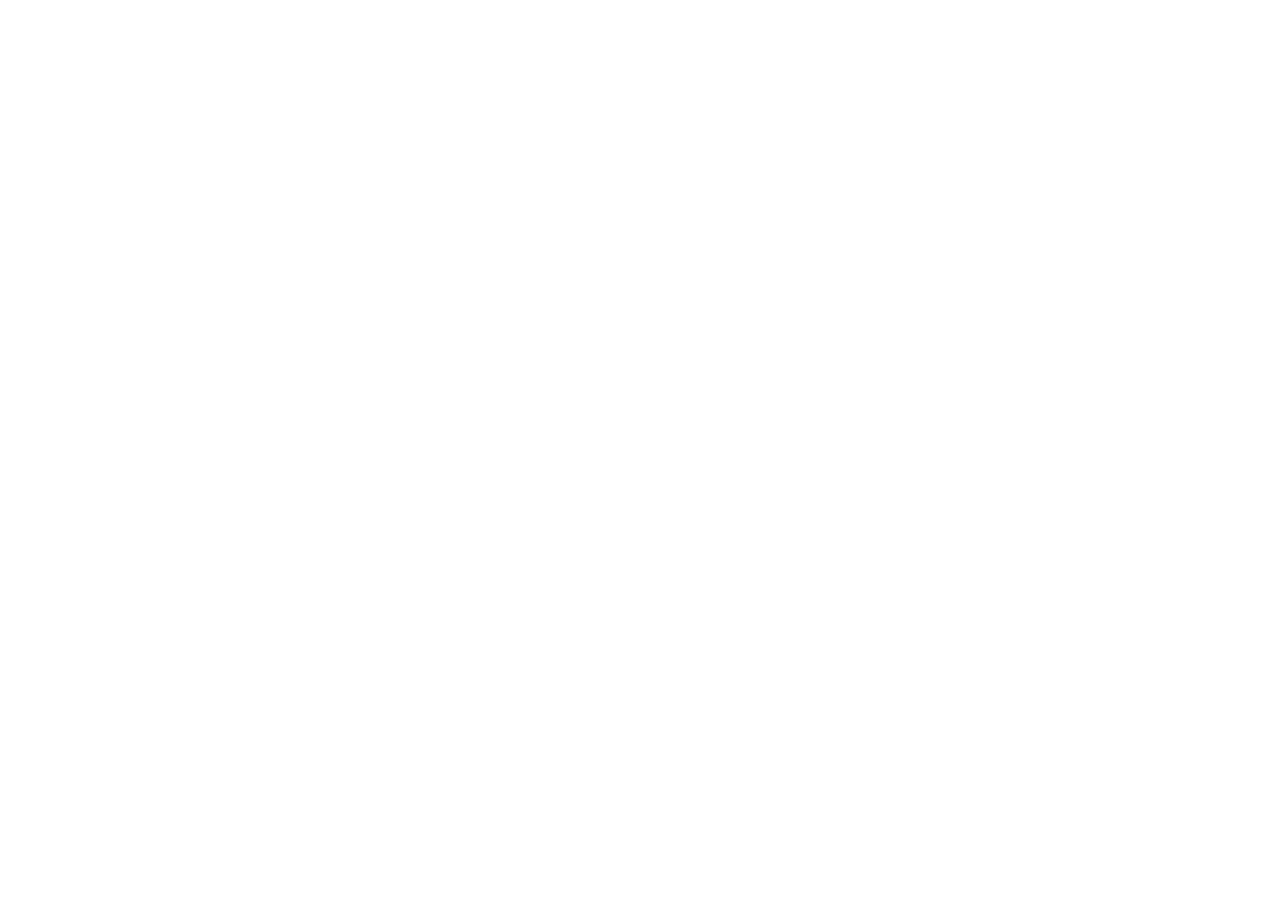
==== index.html @ 2550deae "commit" ====
<!DOCTYPE html>
<html lang="en">
<head>
    <meta charset="UTF-8">
    <meta http-equiv="X-UA-Compatible" content="IE=edge">
    <meta name="viewport" content="width=device-width, initial-scale=1.0">
    <title>Document</title>
</head>
<body>
    
</body>
</html>
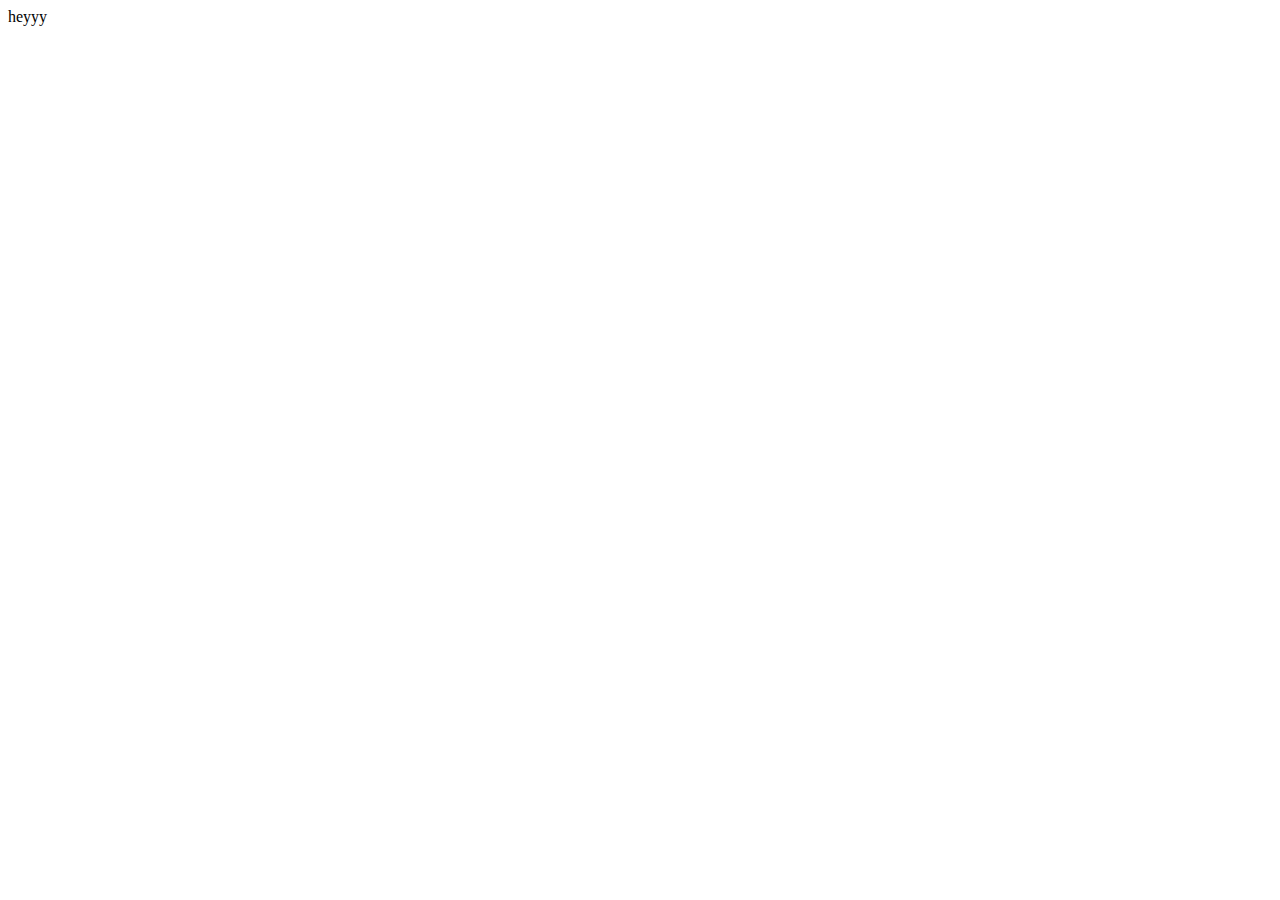
==== commit e4d8ca3b: "commit" ====
--- a/index.html
+++ b/index.html
@@ -7,6 +7,6 @@
     <title>Document</title>
 </head>
 <body>
-    
+   heyyy 
 </body>
 </html>
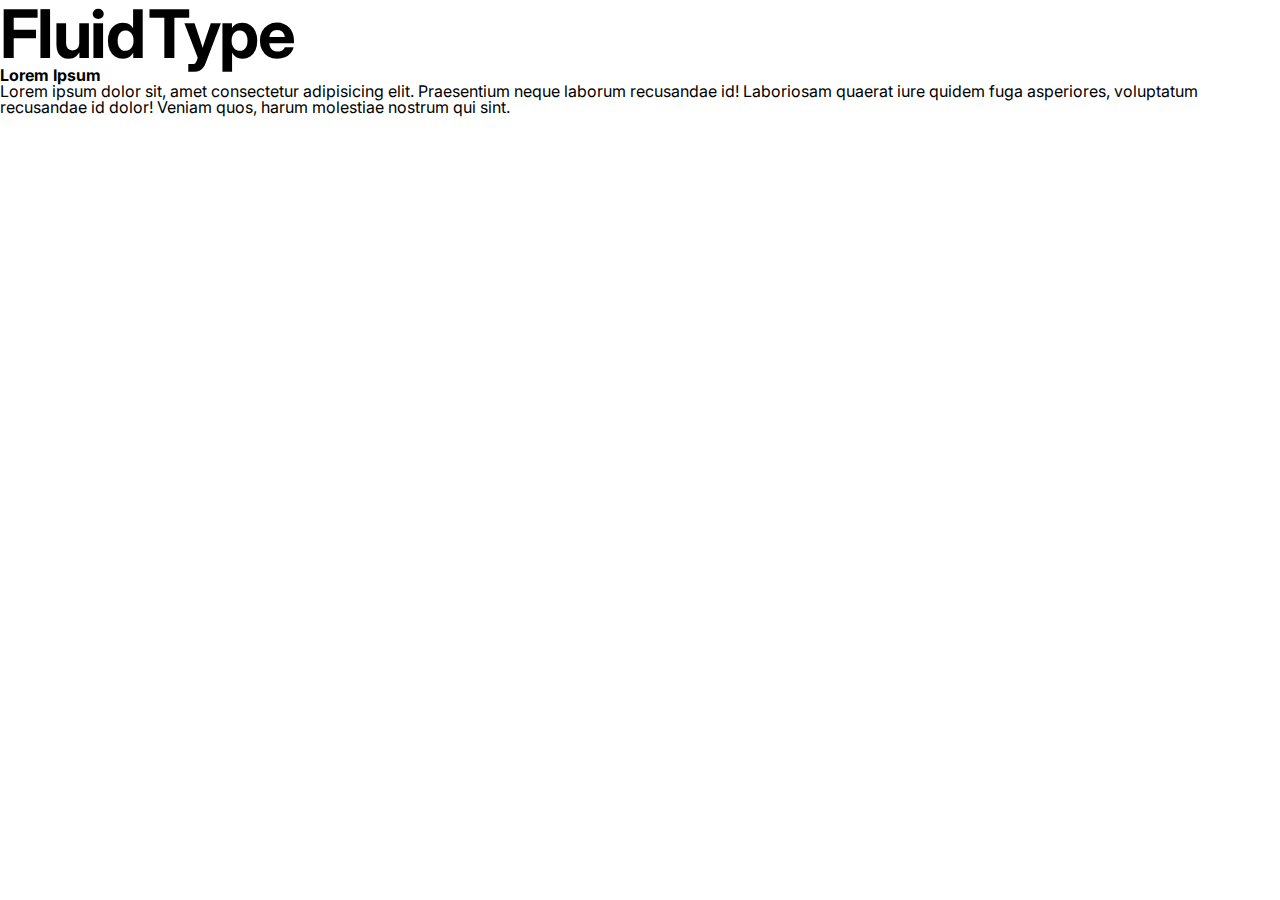
==== commit 42d25070: "commit" ====
--- a/index.html
+++ b/index.html
@@ -4,9 +4,17 @@
     <meta charset="UTF-8">
     <meta http-equiv="X-UA-Compatible" content="IE=edge">
     <meta name="viewport" content="width=device-width, initial-scale=1.0">
-    <title>Document</title>
+    <title>Fluid Type</title>
+    <link rel="stylesheet" href="style.css">
 </head>
 <body>
-   heyyy 
+    <h1> Fluid Type </h1>
+
+<h2> Lorem Ipsum </h2>
+
+   <p> Lorem ipsum dolor sit, amet consectetur adipisicing elit. Praesentium neque laborum recusandae id! 
+    Laboriosam quaerat iure quidem fuga asperiores, voluptatum recusandae id dolor! Veniam quos, 
+    harum molestiae nostrum qui sint.
+</p> 
 </body>
 </html>
--- a/style.css
+++ b/style.css
@@ -0,0 +1,37 @@
+
+@import url('https://fonts.googleapis.com/css2?family=Inter:wght@400;500;600&display=swap');
+
+/*
+*  html5resetcss
+*/
+
+html,body,div,span,object,iframe,h1,h2,h3,h4,h5,h6,p,blockquote,pre,abbr,address,cite,code,del,dfn,em,img,ins,kbd,q,samp,small,strong,sub,sup,var,b,i,dl,dt,dd,ol,ul,li,fieldset,form,label,legend,table,caption,tbody,tfoot,thead,tr,th,td,article,aside,canvas,details,figcaption,figure,footer,header,hgroup,menu,nav,section,summary,time,mark,audio,video{margin:0;padding:0;border:0;outline:0;font-size:100%;vertical-align:baseline;background:transparent}
+body{line-height:1}
+article,aside,details,figcaption,figure,footer,header,hgroup,menu,nav,section{display:block}
+nav ul{list-style:none}
+blockquote,q{quotes:none}
+blockquote:before,blockquote:after,q:before,q:after{content:none}
+a{margin:0;padding:0;font-size:100%;vertical-align:baseline;background:transparent}
+ins{background-color:#ff9;color:#000;text-decoration:none}
+mark{background-color:#ff9;color:#000;font-style:italic;font-weight:bold}
+del{text-decoration:line-through}
+abbr[title],dfn[title]{border-bottom:1px dotted;cursor:help}
+table{border-collapse:collapse;border-spacing:0}
+hr{display:block;height:1px;border:0;border-top:1px solid #ccc;margin:1em 0;padding:0}
+input,select{vertical-align:middle}
+
+:root {
+    font-size: 16px;
+}
+
+html{
+    font-size: 1rem;
+    font-family: 'Inter', sans-serif;
+}
+
+h1{
+    font-size: 4.2rem;
+    letter-spacing: -.1rem;
+    word-spacing: -.5rem;
+    font-size: clamp (4.2rem, 3.04rem + 5.8vw, 10rem);
+}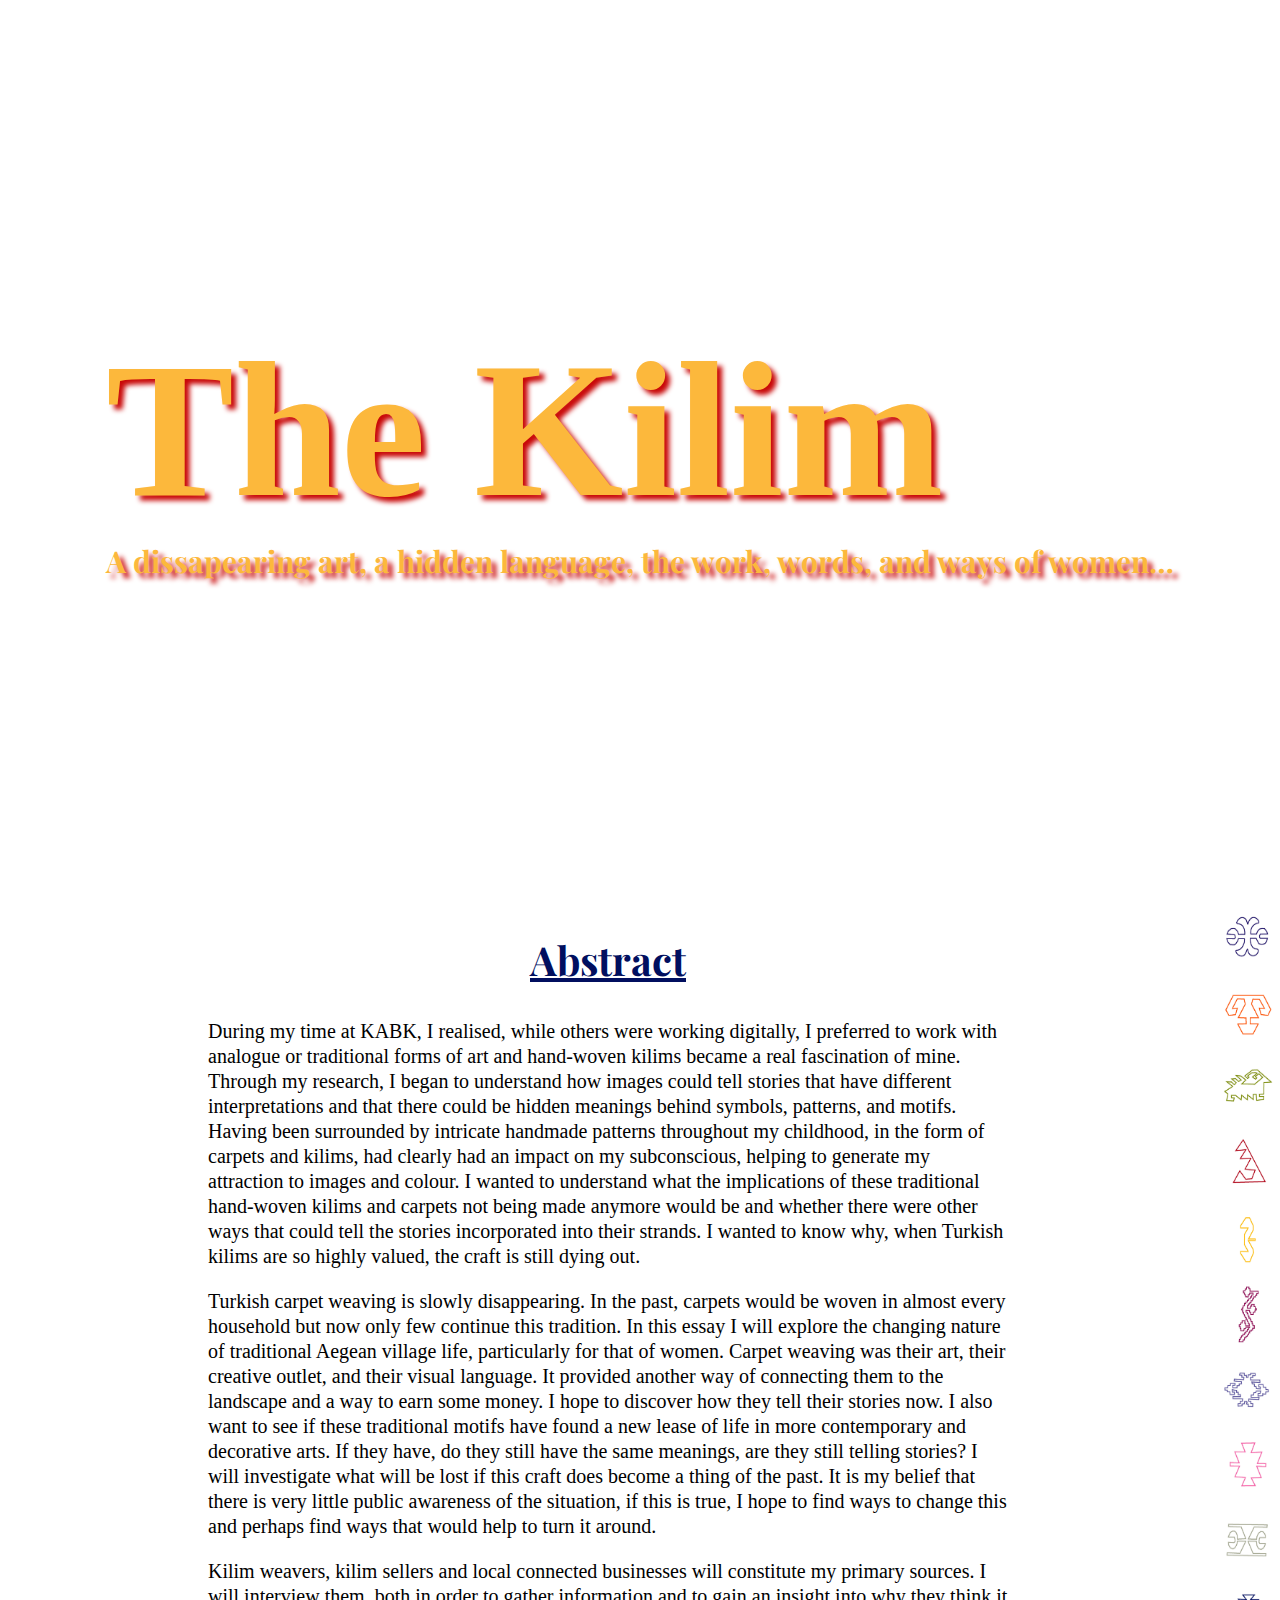
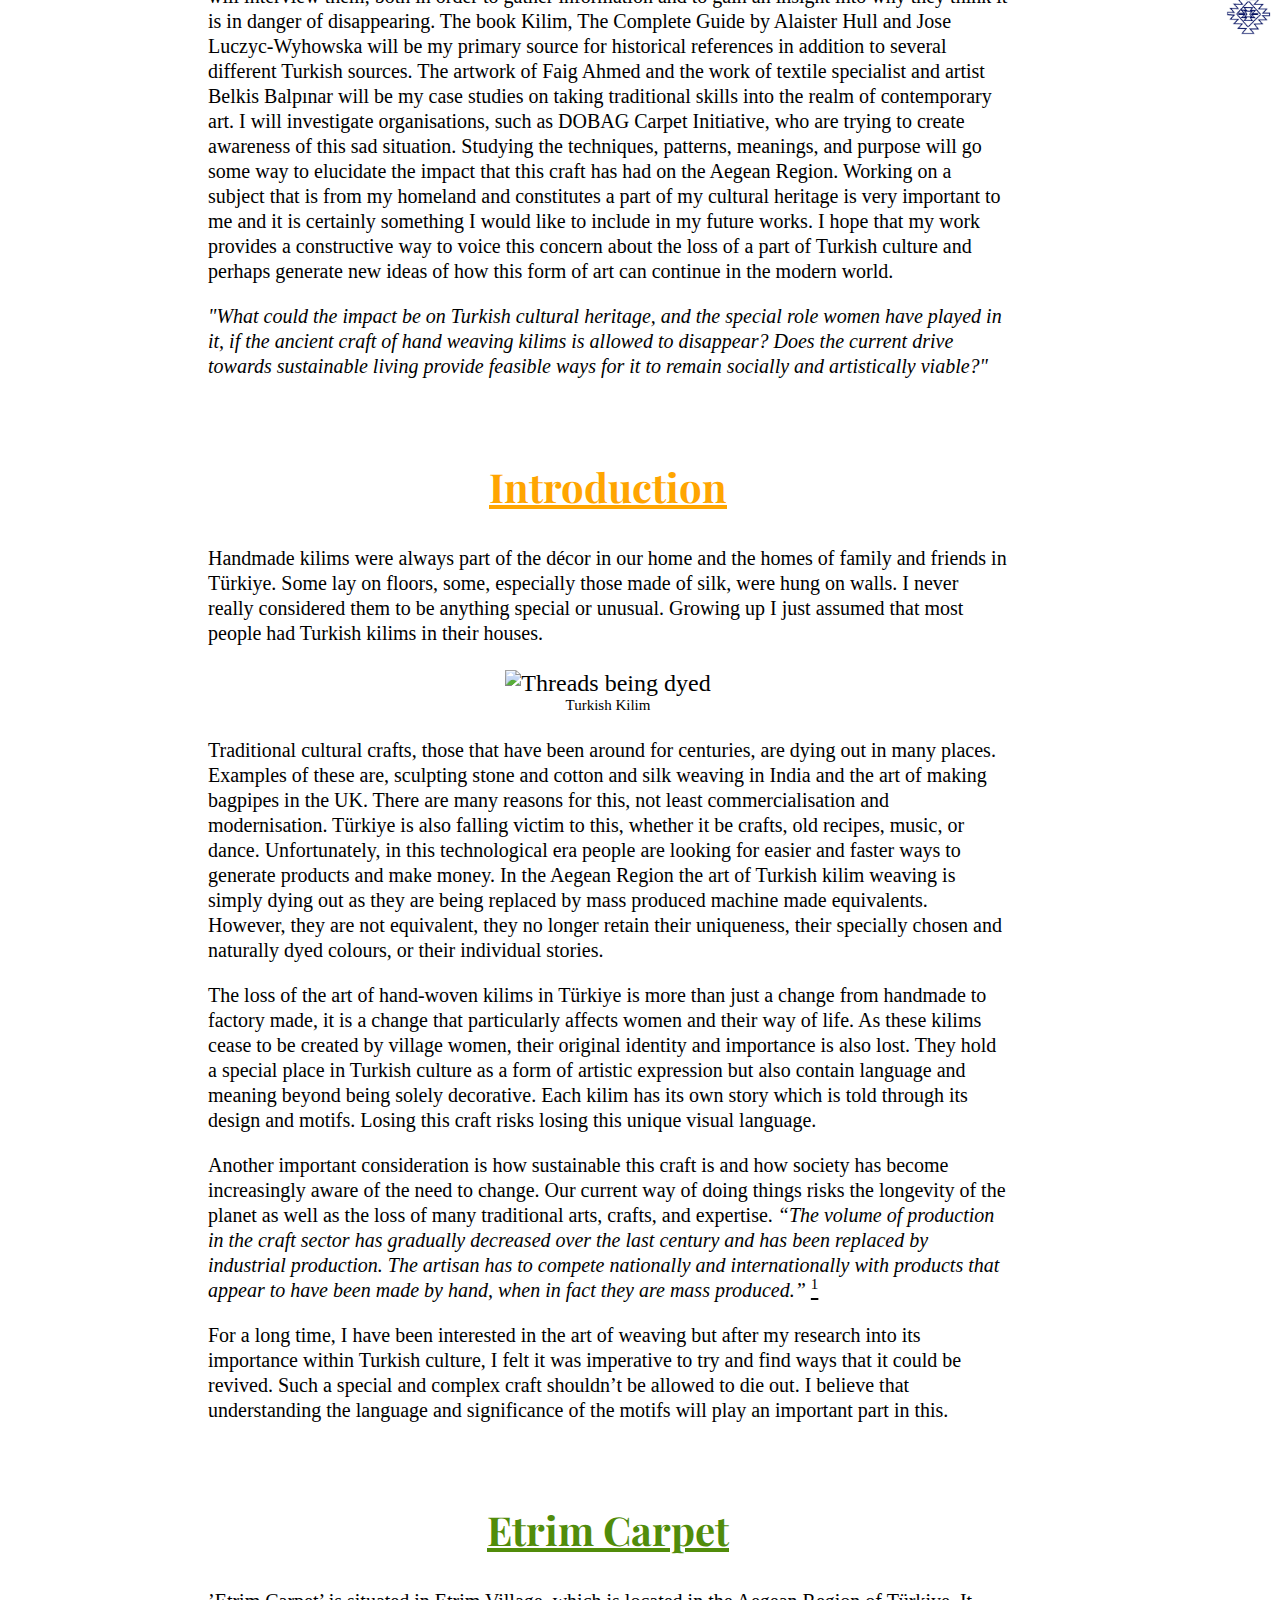
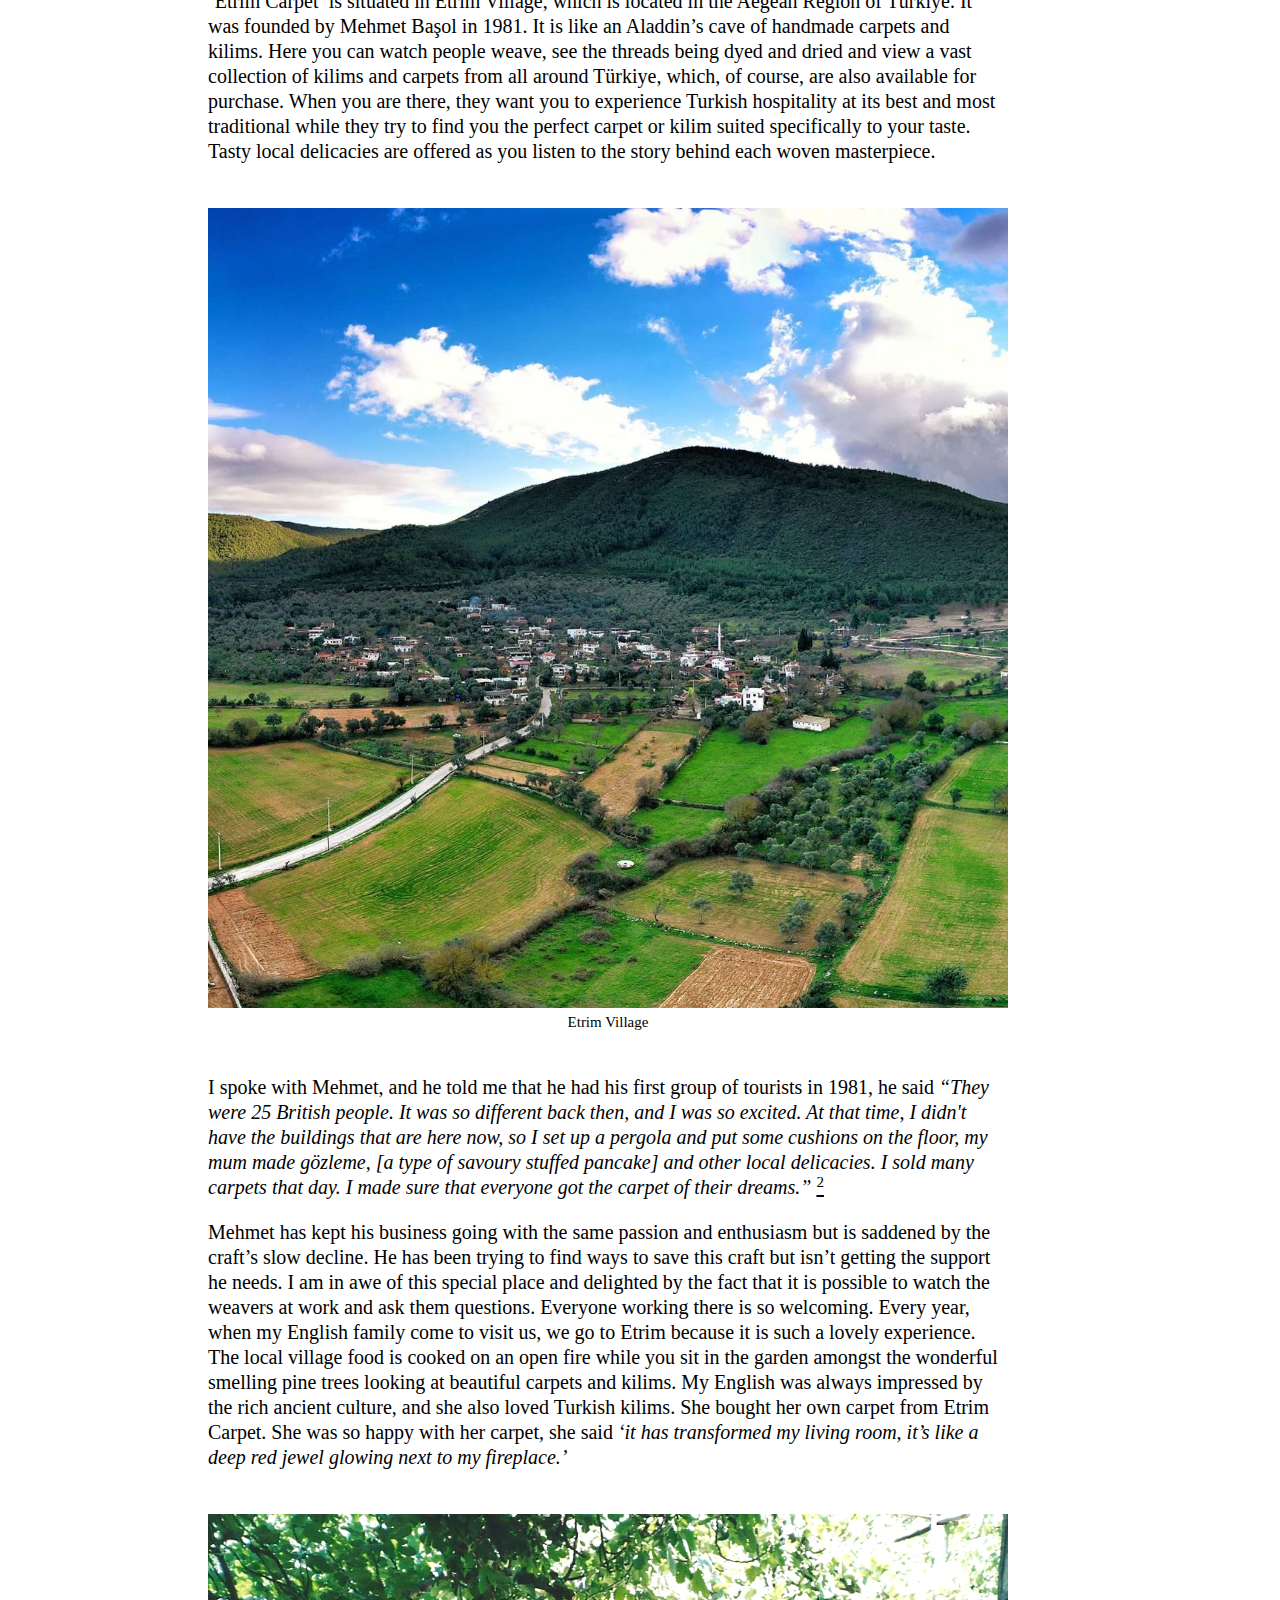
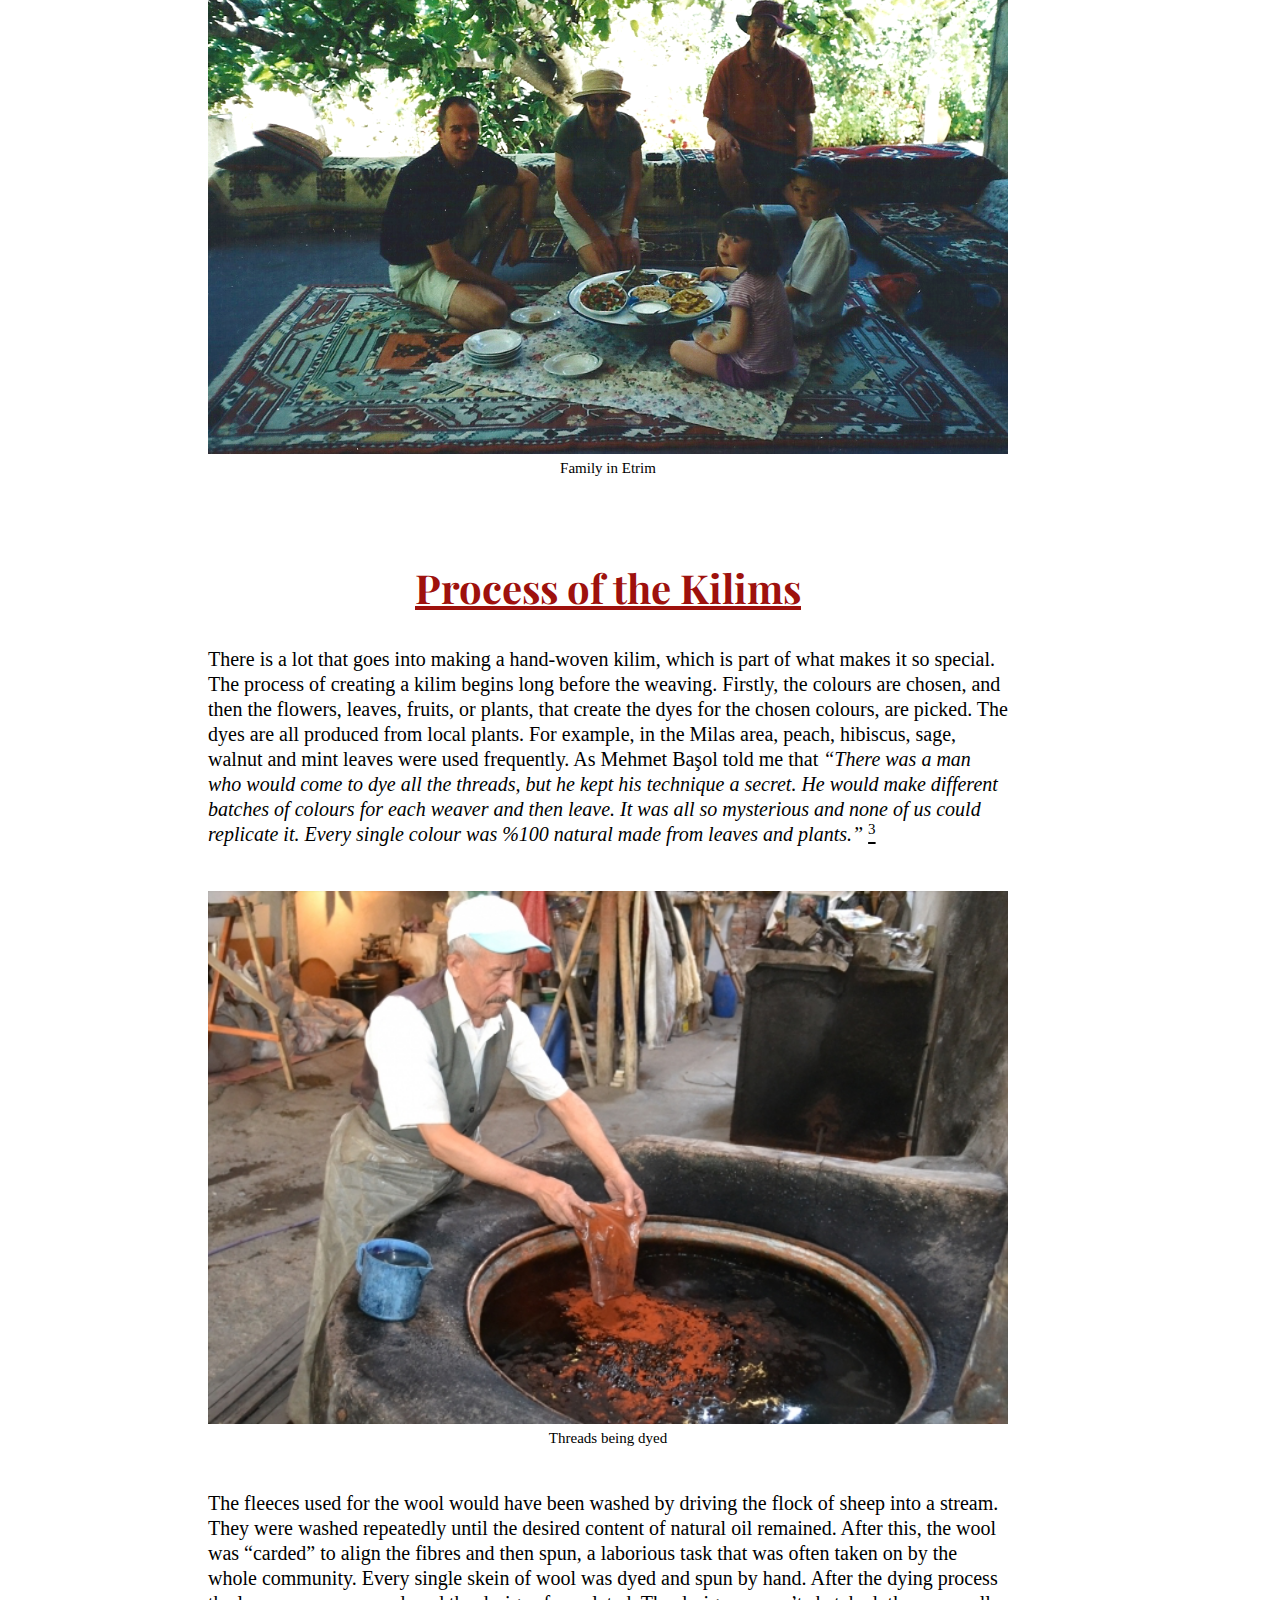
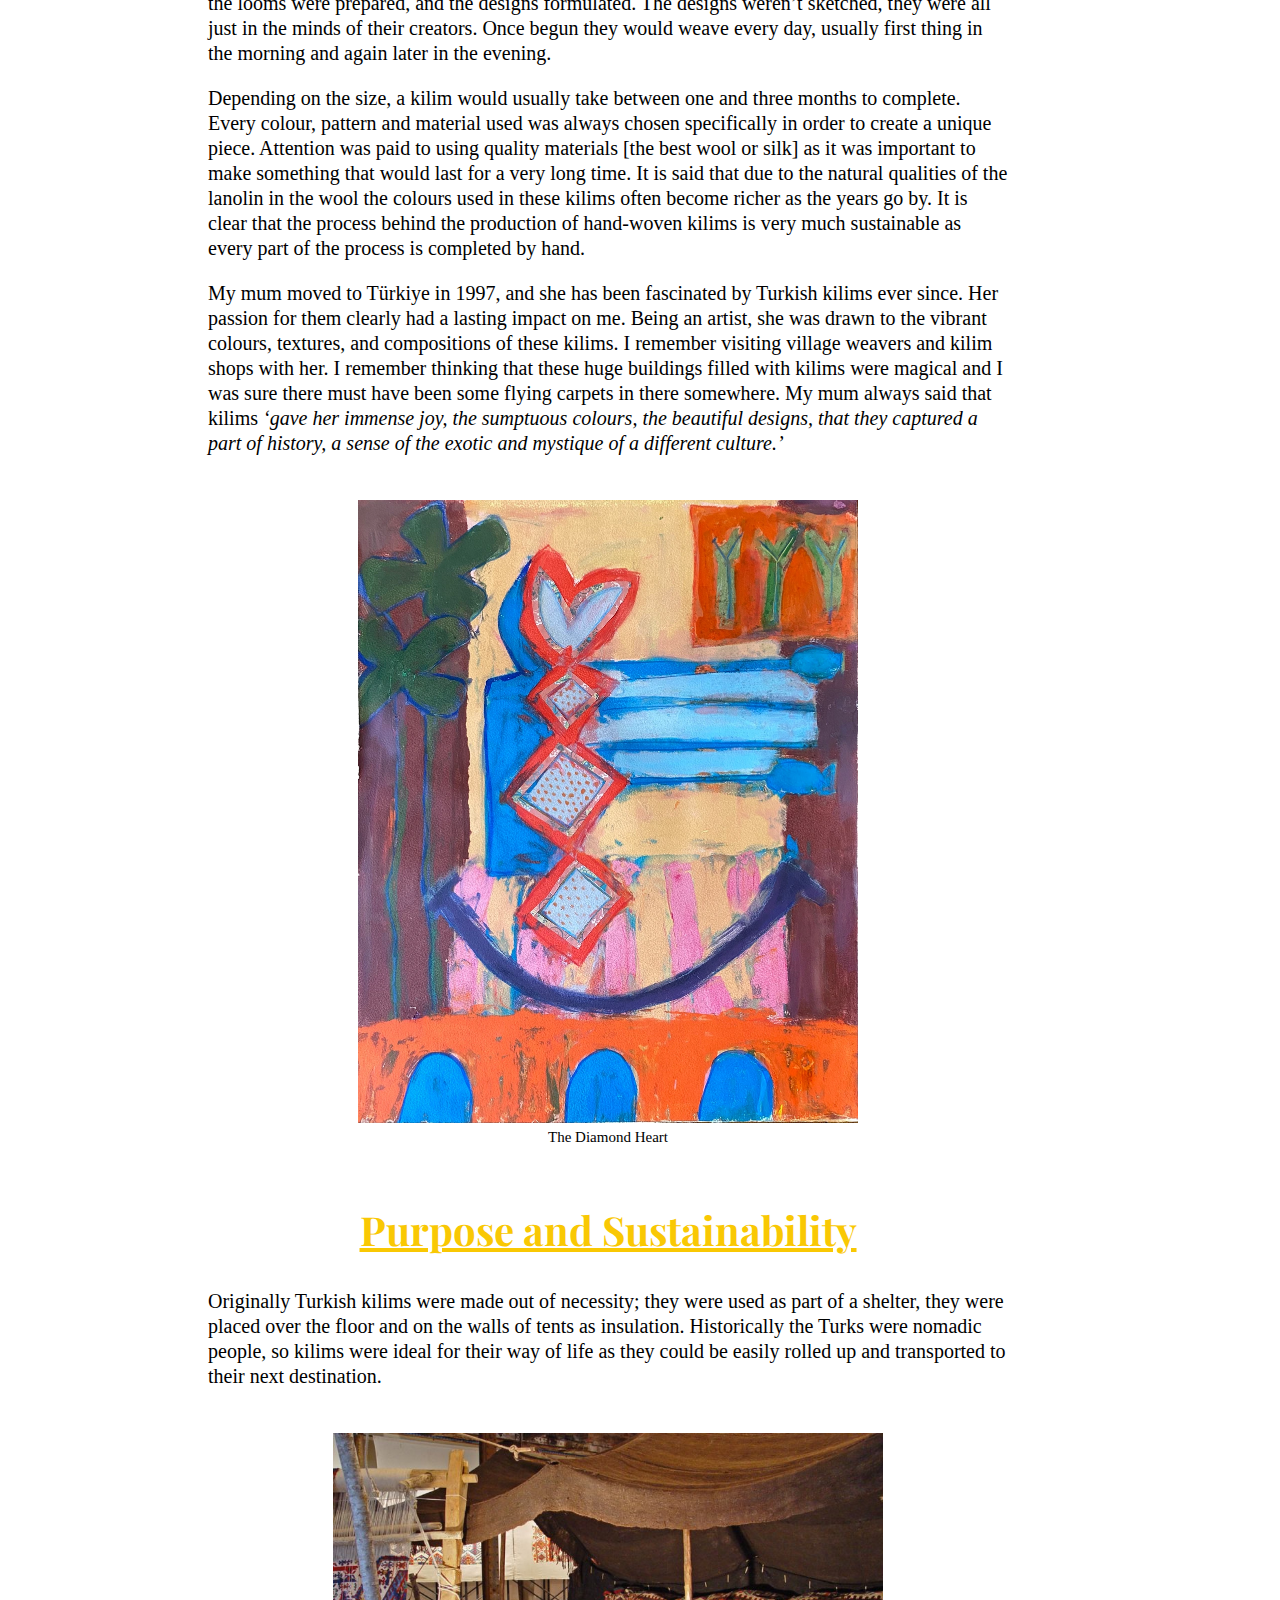
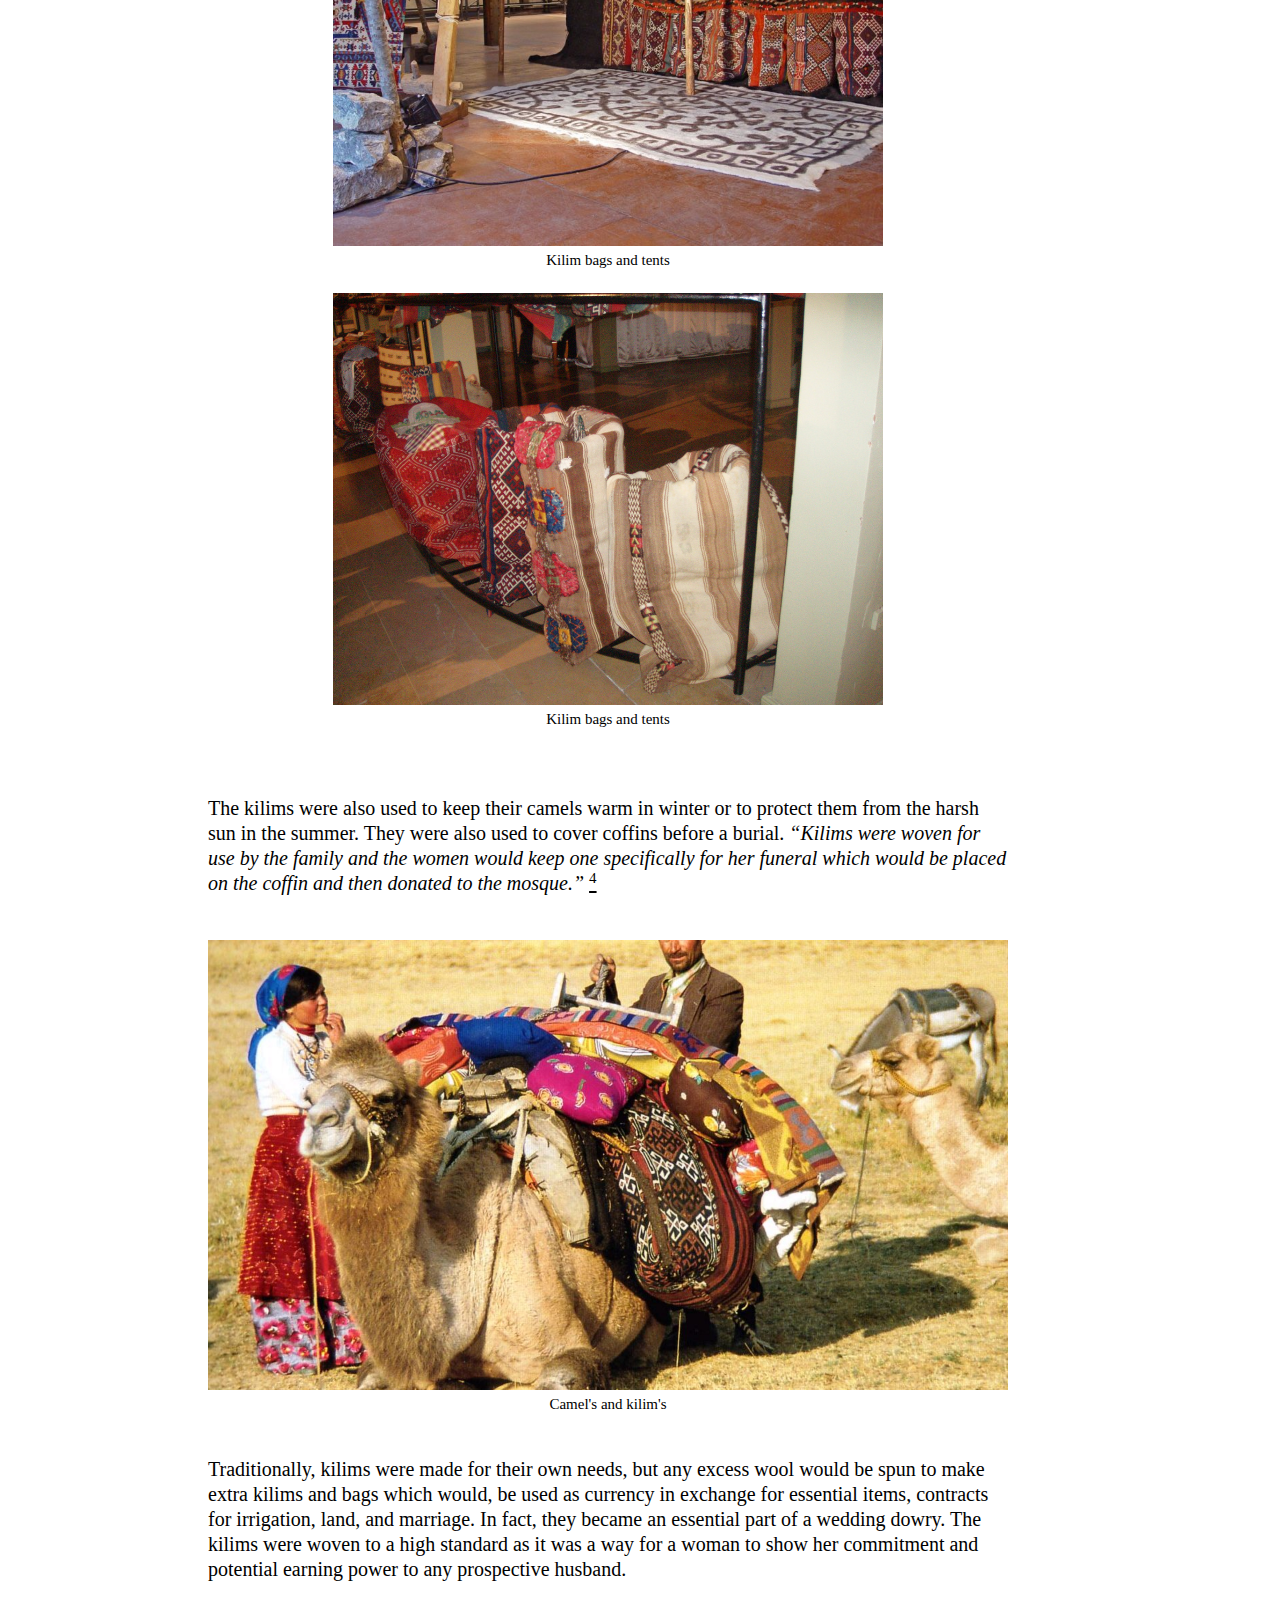
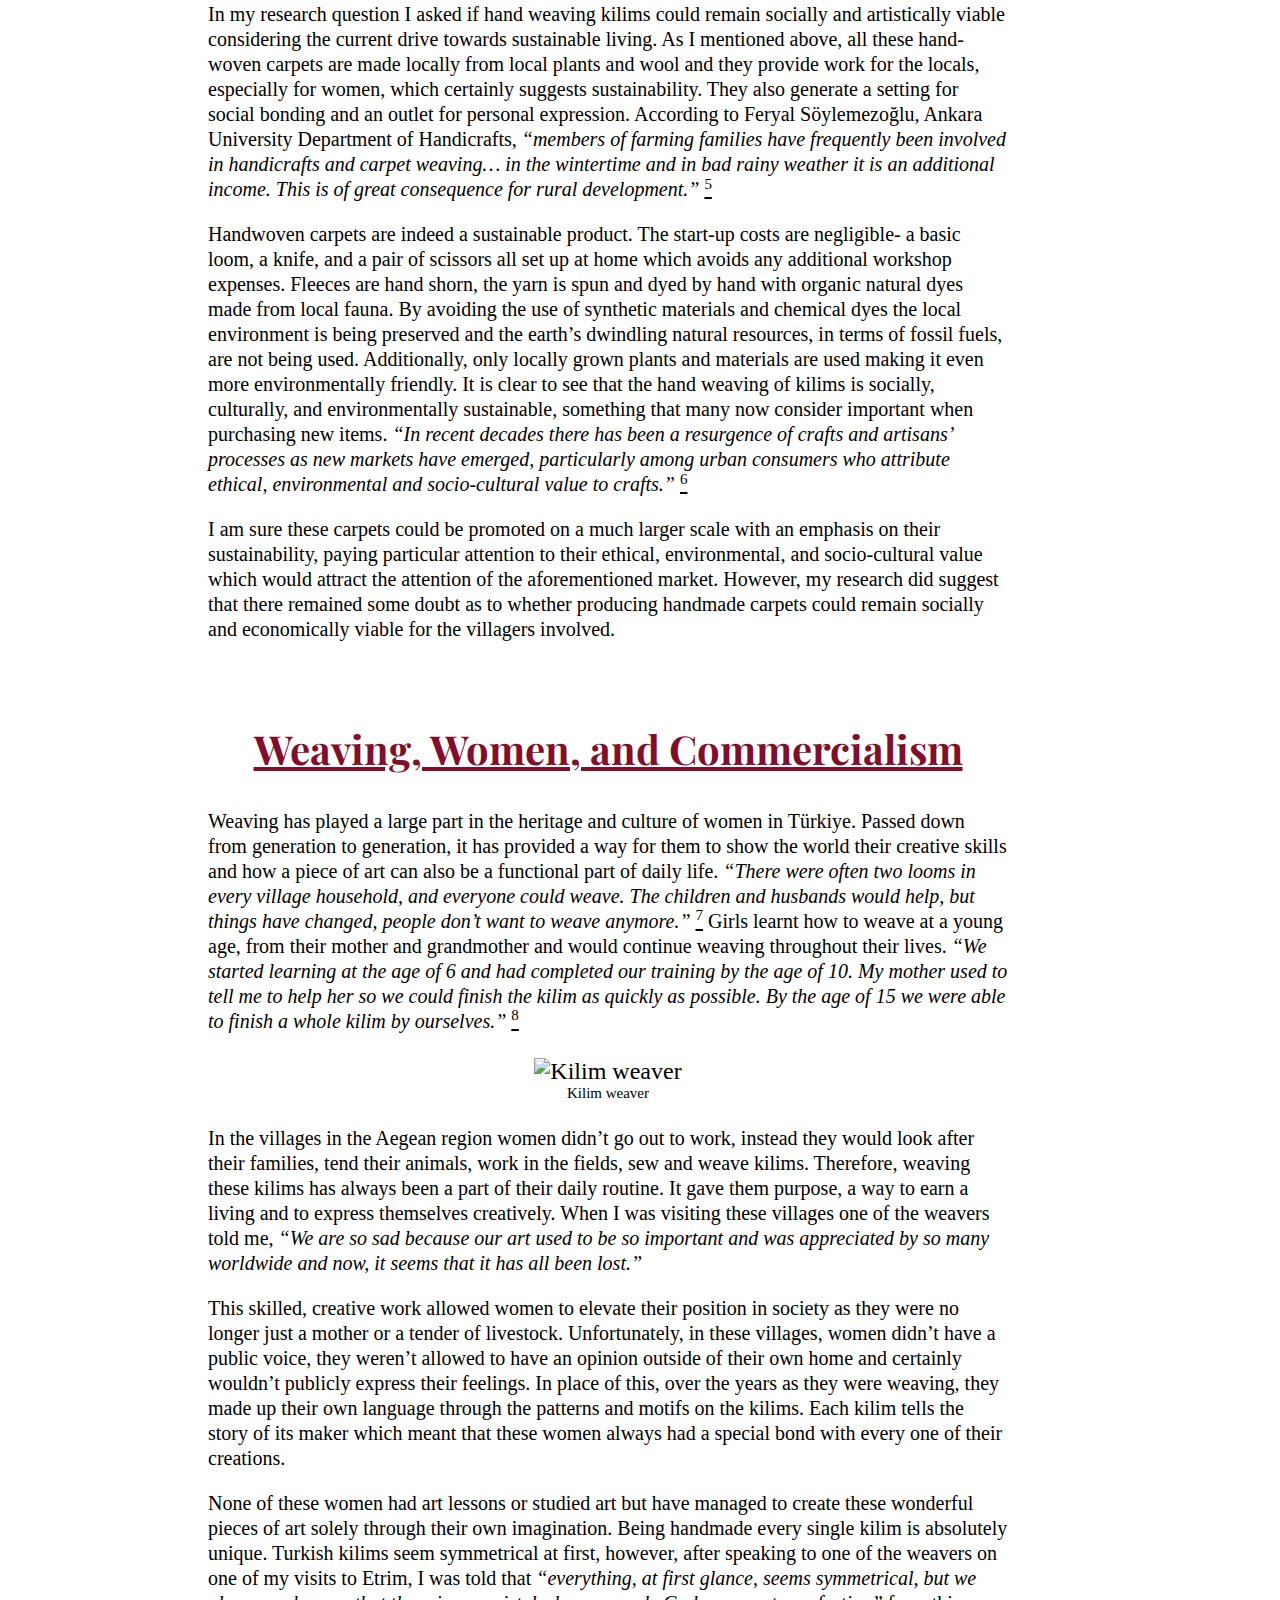
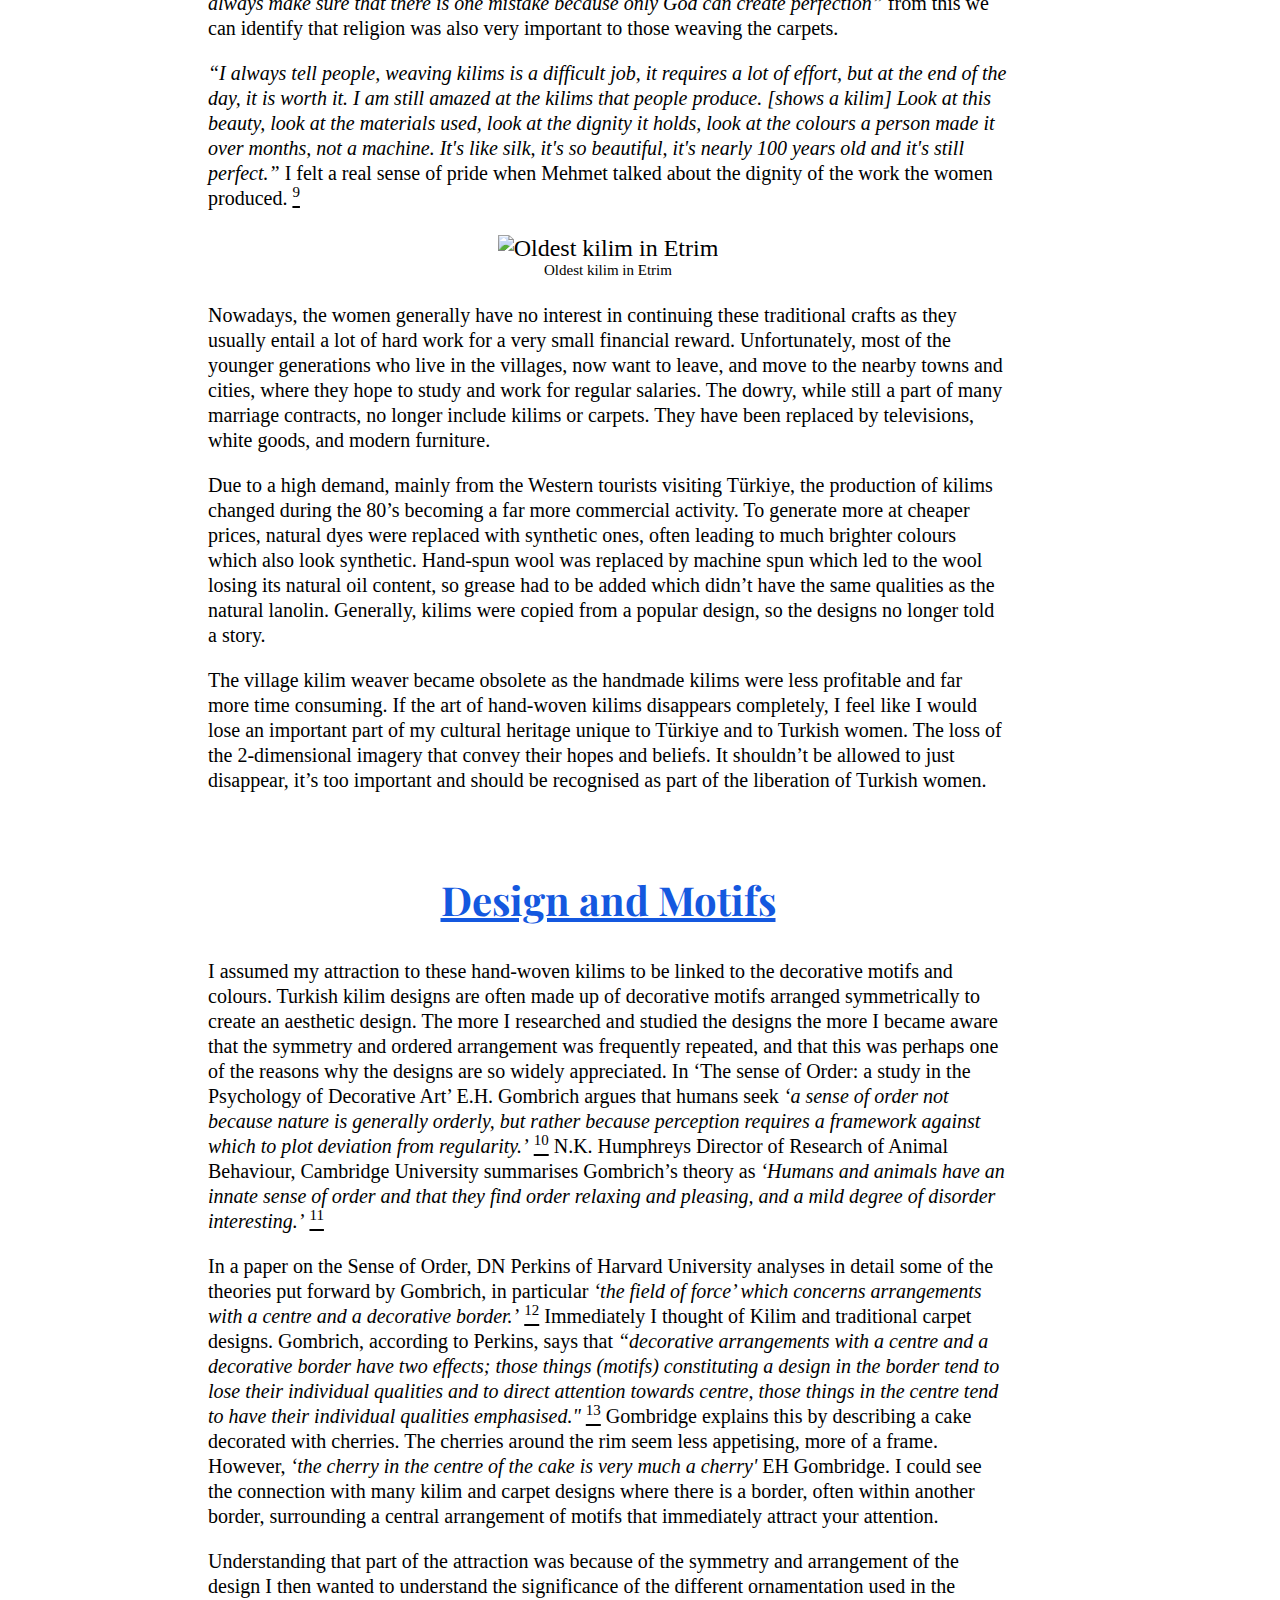
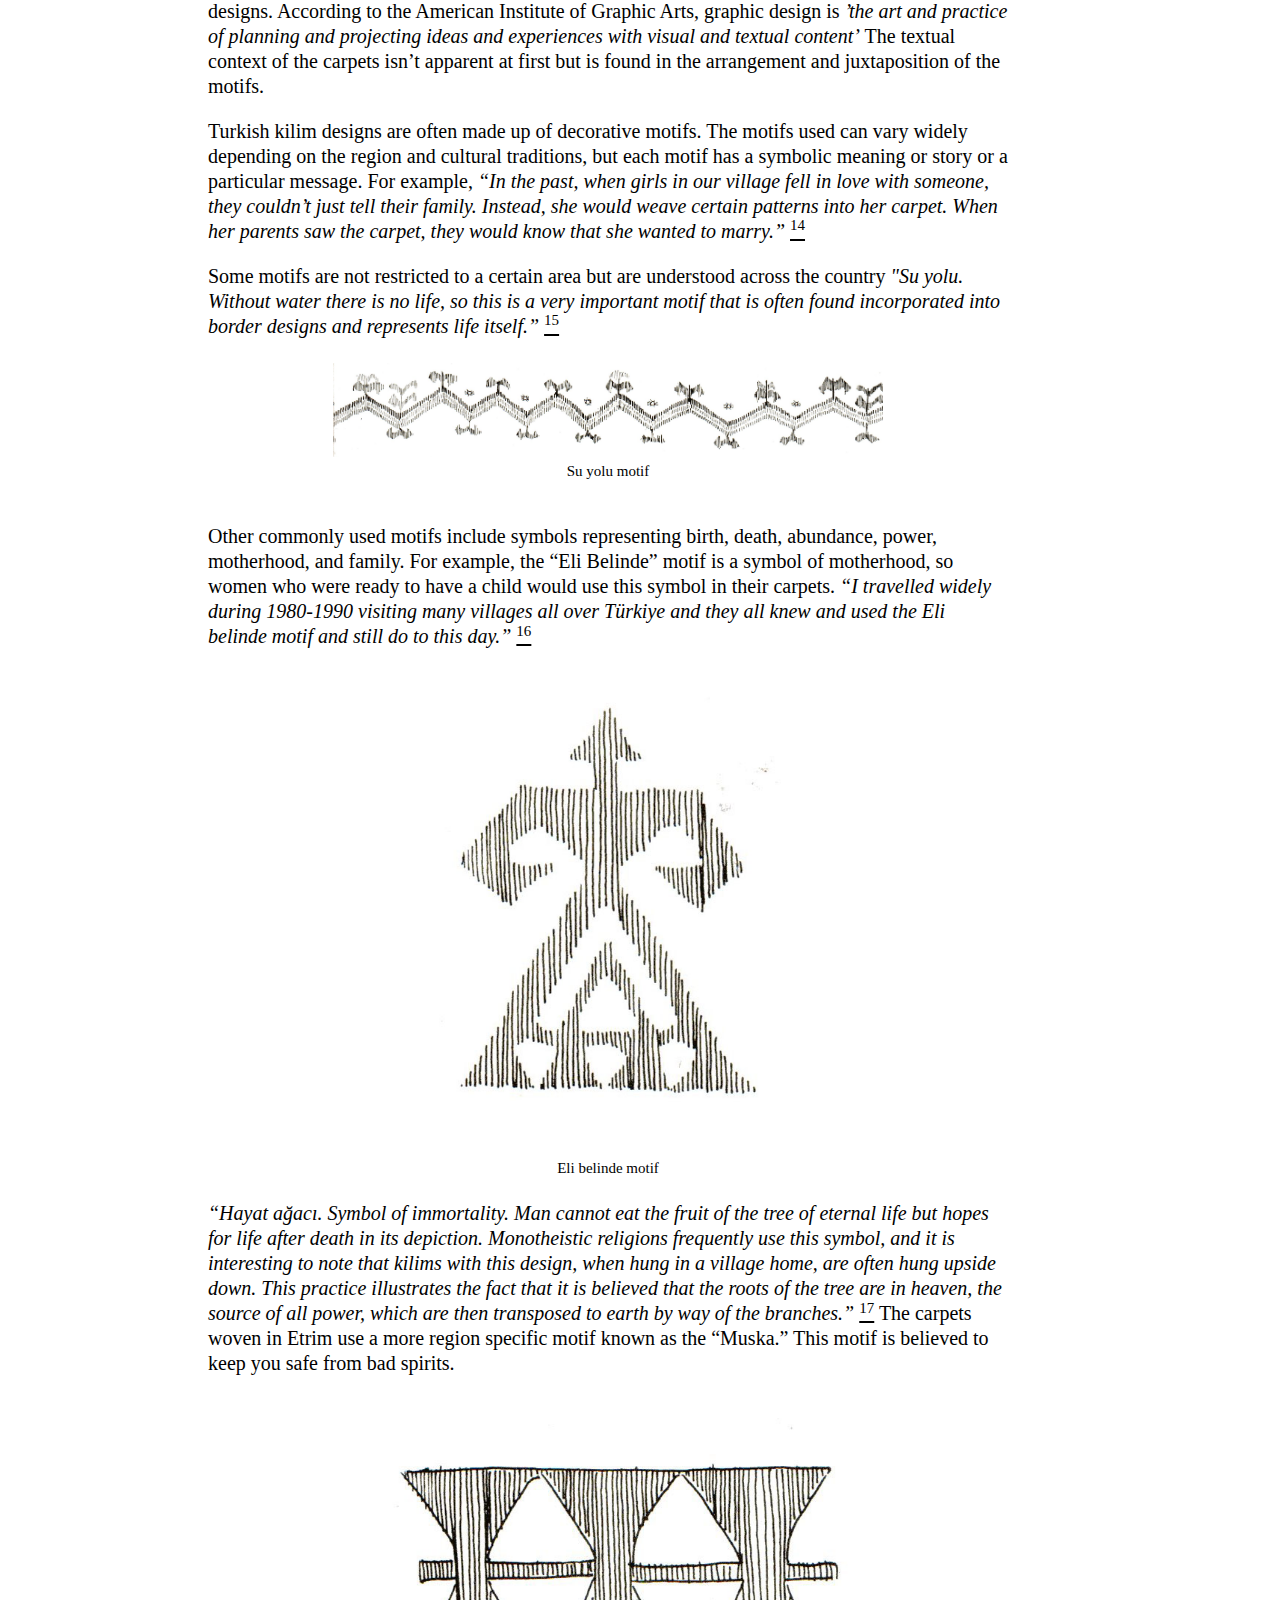
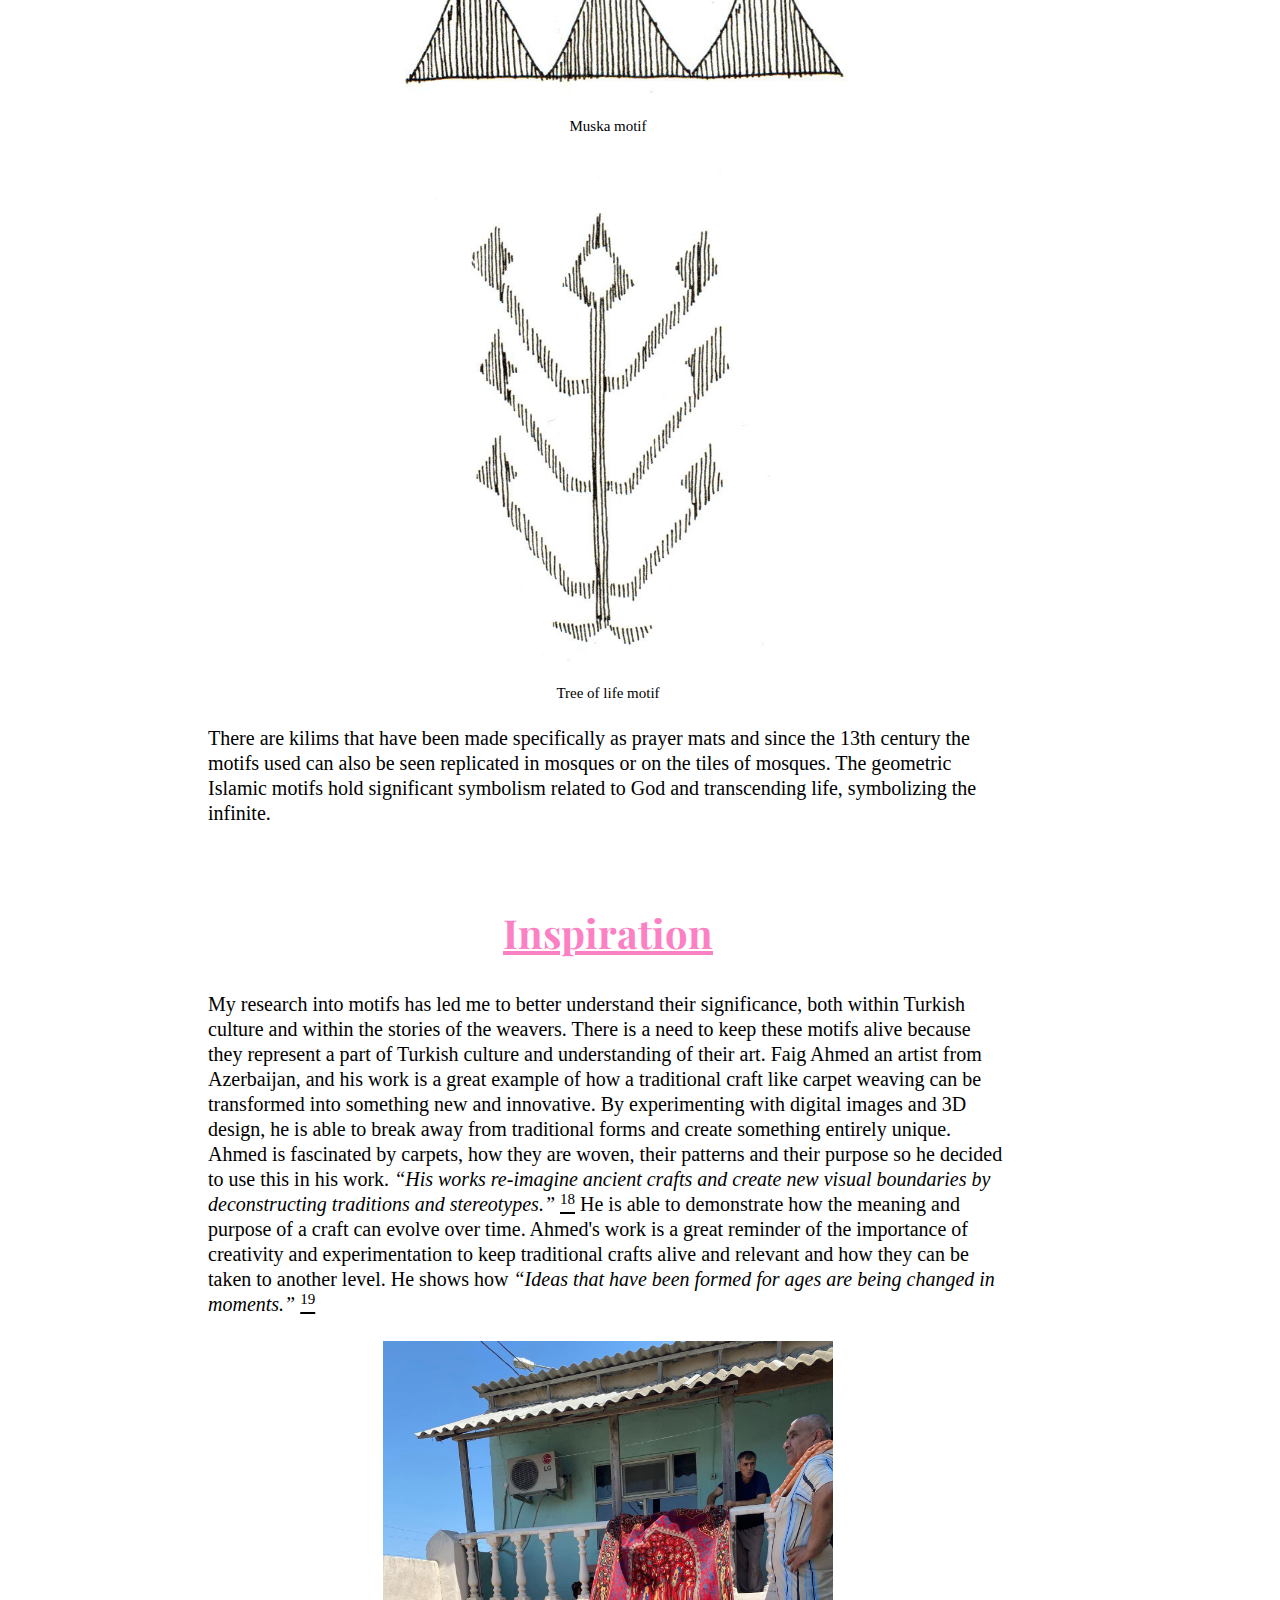
==== commit 9364b353: "commit" ====
--- a/index.html
+++ b/index.html
@@ -1,20 +1,1315 @@
 <!DOCTYPE html>
 <html lang="en">
+
 <head>
-    <meta charset="UTF-8">
-    <meta http-equiv="X-UA-Compatible" content="IE=edge">
-    <meta name="viewport" content="width=device-width, initial-scale=1.0">
-    <title>Fluid Type</title>
-    <link rel="stylesheet" href="style.css">
+  <meta charset="utf-8" />
+  <meta name="viewport" content="width=device-width,initial-scale=1.0" />
+
+  <!-- meta tags, fill them with website meta infos -->
+  <meta name="The Kilim" />
+  
+
+  <!-- favicons -->
+  <!--
+	very minimal use of favicon with a 512x512px.png favicon,
+	use 'https://www.favicon-generator.org' to generate a more extensive favicon code
+-->
+  <link rel="icon" href="assets/images/favicon/favicon.png" sizes="32x32" />
+  <link rel="icon" href="assets/images/favicon/favicon.png" sizes="192x192" />
+
+  <style>
+    @import url('https://fonts.googleapis.com/css2?family=Playfair+Display:wght@500&display=swap');
+  </style>
+
+  <title>The Kilim</title>
+
+  <link rel="stylesheet" href="assets/css/normalize.css" />
+  <link rel="stylesheet" href="assets/css/style.css" />
+
+  <!-- js -->
+  <script type="text/javascript" src="assets/js/jquery-3.6.0.min.js"></script>
+  <script type="text/javascript" src="assets/js/script.js"></script>
 </head>
+
 <body>
-    <h1> Fluid Type </h1>
-
-<h2> Lorem Ipsum </h2>
-
-   <p> Lorem ipsum dolor sit, amet consectetur adipisicing elit. Praesentium neque laborum recusandae id! 
-    Laboriosam quaerat iure quidem fuga asperiores, voluptatum recusandae id dolor! Veniam quos, 
-    harum molestiae nostrum qui sint.
-</p> 
+  <!-- webpage content goes here -->
+  <div id="header">
+    <div>
+      <h1 style="font-size: 8rem; display: contents">The Kilim</h1>
+      <h3>
+        A dissapearing art, a hidden language, the
+        work, words, and ways of women…</h3>
+    </div>
+  </div>
+  <div class="page-wrapper">
+    <div class="main">
+
+      <div id="abstract">
+        <div style="background-color: white; color: black">
+          <h2 style="color: #010F5F;">Abstract</h2>
+          <p>
+            During my time at KABK, I realised, while others were working
+            digitally, I preferred to work with analogue or traditional forms of
+            art and hand-woven kilims became a real fascination of mine. Through
+            my research, I began to understand how images could tell stories
+            that have different interpretations and that there could be hidden
+            meanings behind symbols, patterns, and motifs. Having been
+            surrounded by intricate handmade patterns throughout my childhood,
+            in the form of carpets and kilims, had clearly had an impact on my
+            subconscious, helping to generate my attraction to images and
+            colour. I wanted to understand what the implications of these
+            traditional hand-woven kilims and carpets not being made anymore
+            would be and whether there were other ways that could tell the
+            stories incorporated into their strands. I wanted to know why, when
+            Turkish kilims are so highly valued, the craft is still dying out.
+          </p>
+        </div>
+
+        <div style="background-color: white; color: black">
+
+          <p>
+            Turkish carpet weaving is slowly disappearing. In the past, carpets
+            would be woven in almost every household but now only few continue
+            this tradition. In this essay I will explore the changing nature of
+            traditional Aegean village life, particularly for that of women.
+            Carpet weaving was their art, their creative outlet, and their
+            visual language. It provided another way of connecting them to the
+            landscape and a way to earn some money. I hope to discover how they
+            tell their stories now. I also want to see if these traditional
+            motifs have found a new lease of life in more contemporary and
+            decorative arts. If they have, do they still have the same meanings,
+            are they still telling stories? I will investigate what will be lost
+            if this craft does become a thing of the past. It is my belief that
+            there is very little public awareness of the situation, if this is
+            true, I hope to find ways to change this and perhaps find ways that
+            would help to turn it around.
+          </p>
+        </div>
+
+        <div style="background-color: white; color: black">
+
+          <p>
+            Kilim weavers, kilim sellers and local connected businesses will
+            constitute my primary sources. I will interview them, both in order
+            to gather information and to gain an insight into why they think it
+            is in danger of disappearing. The book Kilim, The Complete Guide by
+            Alaister Hull and Jose Luczyc-Wyhowska will be my primary source for
+            historical references in addition to several different Turkish
+            sources. The artwork of Faig Ahmed and the work of textile
+            specialist and artist Belkis Balpınar will be my case studies on
+            taking traditional skills into the realm of contemporary art. I will
+            investigate organisations, such as DOBAG Carpet Initiative, who are
+            trying to create awareness of this sad situation. Studying the
+            techniques, patterns, meanings, and purpose will go some way to
+            elucidate the impact that this craft has had on the Aegean Region.
+            Working on a subject that is from my homeland and constitutes a part
+            of my cultural heritage is very important to me and it is certainly
+            something I would like to include in my future works. I hope that my
+            work provides a constructive way to voice this concern about the
+            loss of a part of Turkish culture and perhaps generate new ideas of
+            how this form of art can continue in the modern world.
+          </p>
+
+          <p>
+            <em>
+              "What could the impact be on Turkish cultural heritage, and the
+              special role women have played in it, if the ancient craft of hand
+              weaving kilims is allowed to disappear? Does the current drive
+              towards sustainable living provide feasible ways for it to remain
+              socially and artistically viable?"
+            </em>
+          </p>
+
+        </div>
+      </div>
+      <br>
+      <div id="introduction">
+        <div style="background-color: white; color: black">
+
+          <h2 id="intro" style="color: orange;">Introduction</h2>
+          <p>
+            Handmade kilims were always part of the décor in our home and the
+            homes of family and friends in Türkiye. Some lay on floors, some,
+            especially those made of silk, were hung on walls. I never really
+            considered them to be anything special or unusual. Growing up I just
+            assumed that most people had Turkish kilims in their houses. </p>
+
+            <figure>
+              <img src="content/carpet2.png" alt="Threads being dyed" height="350px" width="600px">
+              <figcaption> Turkish Kilim</figcaption>
+
+            </figure>
+
+            <p>
+            Traditional cultural crafts, those that have been around for
+            centuries, are dying out in many places. Examples of these are,
+            sculpting stone and cotton and silk weaving in India and the art of
+            making bagpipes in the UK. There are many reasons for this, not
+            least commercialisation and modernisation. Türkiye is also falling
+            victim to this, whether it be crafts, old recipes, music, or dance.
+            Unfortunately, in this technological era people are looking for
+            easier and faster ways to generate products and make money. In the
+            Aegean Region the art of Turkish kilim weaving is simply dying out
+            as they are being replaced by mass produced machine made
+            equivalents. However, they are not equivalent, they no longer retain
+            their uniqueness, their specially chosen and naturally dyed colours,
+            or their individual stories.
+          </p>
+
+          <p>
+            The loss of the art of hand-woven kilims in Türkiye is more than
+            just a change from handmade to factory made, it is a change that
+            particularly affects women and their way of life. As these kilims
+            cease to be created by village women, their original identity and
+            importance is also lost. They hold a special place in Turkish
+            culture as a form of artistic expression but also contain language
+            and meaning beyond being solely decorative. Each kilim has its own
+            story which is told through its design and motifs. Losing this craft
+            risks losing this unique visual language.
+          </p>
+        </div>
+
+        <div style="background-color: white; color: black">
+
+          <p>
+            Another important consideration is how sustainable this craft is and
+            how society has become increasingly aware of the need to change. Our
+            current way of doing things risks the longevity of the planet as
+            well as the loss of many traditional arts, crafts, and expertise.
+
+            <em>“The volume of production in the craft sector has gradually
+              decreased over the last century and has been replaced by
+              industrial production. The artisan has to compete nationally and
+              internationally with products that appear to have been made by
+              hand, when in fact they are mass produced.” </em>
+            <a href="#fn1" class="footnote-ref" id="fnref1" role="doc-noteref"><sup>1</sup></a>
+          </p>
+
+          <p>
+            For a long time, I have been interested in the art of weaving but
+            after my research into its importance within Turkish culture, I felt
+            it was imperative to try and find ways that it could be revived.
+            Such a special and complex craft shouldn’t be allowed to die out. I
+            believe that understanding the language and significance of the
+            motifs will play an important part in this.
+          </p>
+        </div>
+      </div><br>
+      <div id="etrim">
+        <div style="background-color: white; color: black">
+
+          <h2 style=" color: #518C0A;">Etrim Carpet</h2>
+
+          <p>
+            ’Etrim Carpet’ is situated in Etrim Village, which is located in
+            the Aegean Region of Türkiye. It was founded by Mehmet Başol in
+            1981. It is like an Aladdin’s cave of handmade carpets and kilims.
+            Here you can watch people weave, see the threads being dyed and
+            dried and view a vast collection of kilims and carpets from all
+            around Türkiye, which, of course, are also available for purchase.
+            When you are there, they want you to experience Turkish
+            hospitality at its best and most traditional while they try to
+            find you the perfect carpet or kilim suited specifically to your
+            taste. Tasty local delicacies are offered as you listen to the
+            story behind each woven masterpiece.
+          </p>
+
+          <div style="display: flex; justify-content: space-around;    flex-wrap: wrap;">
+            <figure>
+              <img src="content/etrim.jpg" alt="Etrim Village" height="300px" width="800px" />
+              <figcaption> Etrim Village</figcaption>
+            </figure>
+            </div>
+
+          <p>
+            I spoke with Mehmet, and he told me that he had his first group of
+            tourists in 1981, he said
+            <em>“They were 25 British people. It was so different back then,
+              and I was so excited. At that time, I didn't have the buildings
+              that are here now, so I set up a pergola and put some cushions
+              on the floor, my mum made gözleme, [a type of savoury stuffed
+              pancake] and other local delicacies. I sold many carpets that
+              day. I made sure that everyone got the carpet of their dreams.”
+            </em> <a href="#fn2" class="footnote-ref" id="fnref2" role="doc-noteref"><sup>2</sup></a>
+          </p>
+        </div>
+
+        <div style="background-color: white; color: black">
+          <p>
+            Mehmet has kept his business going with the same passion and
+            enthusiasm but is saddened by the craft’s slow decline. He has
+            been trying to find ways to save this craft but isn’t getting the
+            support he needs. I am in awe of this special place and delighted
+            by the fact that it is possible to watch the weavers at work and
+            ask them questions. Everyone working there is so welcoming. Every
+            year, when my English family come to visit us, we go to Etrim
+            because it is such a lovely experience. The local village food is
+            cooked on an open fire while you sit in the garden amongst the
+            wonderful smelling pine trees looking at beautiful carpets and
+            kilims. My English was always impressed by the rich ancient
+            culture, and she also loved Turkish kilims. She bought her own
+            carpet from Etrim Carpet. She was so happy with her carpet, she
+            said <em>‘it has transformed my living room, it’s like a deep red jewel
+              glowing next to my fireplace.’</em>
+          </p>
+
+          <div style="display: flex; justify-content: space-around;    flex-wrap: wrap;">
+            <figure>
+              <img src="content/family.jpg" alt="Family in Etrim" height="350px" width="800px" />
+              <figcaption> Family in Etrim</figcaption>
+            </figure>
+          </div>
+        </div>
+
+      </div><br>
+      <div id="process">
+        <div style="background-color: white; color: black">
+
+          <h2 style="color: #9E110D;">Process of the Kilims</h2>
+
+          <p>
+            There is a lot that goes into making a hand-woven kilim, which is
+            part of what makes it so special. The process of creating a kilim
+            begins long before the weaving. Firstly, the colours are chosen, and
+            then the flowers, leaves, fruits, or plants, that create the dyes
+            for the chosen colours, are picked. The dyes are all produced from
+            local plants. For example, in the Milas area, peach, hibiscus, sage,
+            walnut and mint leaves were used frequently. As Mehmet Başol told me
+            that <em>“There was a man who would come to dye all the threads, but he
+              kept his technique a secret. He would make different batches of
+              colours for each weaver and then leave. It was all so mysterious
+              and none of us could replicate it. Every single colour was %100
+              natural made from leaves and plants.”</em>
+            <a href="#fn3" class="footnote-ref" id="fnref3" role="doc-noteref"><sup>3</sup></a>
+          </p>
+
+          <div style="display: flex; justify-content: space-around;flex-wrap: wrap;">
+            <figure>
+              <img src="content/ip1.jpg" alt="Threads being dyed" height="350px" width="800px">
+              <figcaption> Threads being dyed</figcaption>
+
+            </figure>
+          </div>
+        </div>
+
+        <div style="background-color: white; color: black">
+
+          <p>
+            The fleeces used for the wool would have been washed by driving the
+            flock of sheep into a stream. They were washed repeatedly until the
+            desired content of natural oil remained. After this, the wool was
+            “carded” to align the fibres and then spun, a laborious task that
+            was often taken on by the whole community. Every single skein of
+            wool was dyed and spun by hand. After the dying process the looms
+            were prepared, and the designs formulated. The designs weren’t
+            sketched, they were all just in the minds of their creators. Once
+            begun they would weave every day, usually first thing in the morning
+            and again later in the evening.
+          </p>
+
+          <p>
+            Depending on the size, a kilim would usually take between one and
+            three months to complete. Every colour, pattern and material used
+            was always chosen specifically in order to create a unique piece.
+            Attention was paid to using quality materials [the best wool or
+            silk] as it was important to make something that would last for a
+            very long time. It is said that due to the natural qualities of the
+            lanolin in the wool the colours used in these kilims often become
+            richer as the years go by. It is clear that the process behind the
+            production of hand-woven kilims is very much sustainable as every
+            part of the process is completed by hand.
+          </p>
+        </div>
+
+        <div style="background-color: white; color: black">
+
+          <p>
+            My mum moved to Türkiye in 1997, and she has been fascinated by
+            Turkish kilims ever since. Her passion for them clearly had a
+            lasting impact on me. Being an artist, she was drawn to the vibrant
+            colours, textures, and compositions of these kilims. I remember
+            visiting village weavers and kilim shops with her. I remember
+            thinking that these huge buildings filled with kilims were magical
+            and I was sure there must have been some flying carpets in there
+            somewhere. My mum always said that kilims <em>‘gave her immense joy,
+              the sumptuous colours, the beautiful designs, that they captured a part
+              of history, a sense of the exotic and mystique of a different culture.’</em>
+          </p>
+
+
+          <div style="display: flex; justify-content: space-around">
+            <figure>
+              <img src="content/sarah.jpg" alt="A Diamond Heart" width="500px" height="650px" />
+
+              <figcaption> The Diamond Heart</figcaption>
+            </figure>
+          </div>
+        </div>
+      </div>
+      <div id="purpose">
+        <div style="background-color: white; color: black">
+
+          <h2 style="color: #F9C803;">Purpose and Sustainability</h2>
+
+          <p>
+            Originally Turkish kilims were made out of necessity; they were used
+            as part of a shelter, they were placed over the floor and on the
+            walls of tents as insulation. Historically the Turks were nomadic
+            people, so kilims were ideal for their way of life as they could be
+            easily rolled up and transported to their next destination.</p>
+
+          <div style="display: flex; justify-content: space-around">
+            <figure>
+              <img src="content/nomads1.jpg" alt="Kilim bags and tents" height="350px" width="550px" />
+              <figcaption> Kilim bags and tents</figcaption>
+              <figure>
+                <img src="content/nomads2.jpg" alt="Kilim bags and tents" height="350px" width="550px" />
+                <figcaption> Kilim bags and tents</figcaption>
+              </figure>
+            </figure>
+          </div>
+        </div>
+
+
+        <div style="background-color: white; color: black">
+
+          <p> The kilims were also used to keep their camels warm in winter or to
+            protect them from the harsh sun in the summer. They were also used
+            to cover coffins before a burial. <em>“Kilims were woven for use by the
+              family and the women would keep one specifically for her funeral which
+              would be placed on the coffin and then donated to the mosque.”</em>
+            <a href="#fn4" class="footnote-ref" id="fnref4" role="doc-noteref"><sup>4</sup></a>
+          </p>
+
+          <div style="display: flex; justify-content: space-around">
+            <figure>
+              <img src="content/nomads.jpg" alt="Camel's and kilim's" height="350px" width="800px" />
+              <figcaption>Camel's and kilim's</figcaption>
+            </figure>
+          </div>
+        </div>
+
+        <div style="background-color: white; color: black">
+
+          <p>
+            Traditionally, kilims were made for their own needs, but any excess
+            wool would be spun to make extra kilims and bags which would, be
+            used as currency in exchange for essential items, contracts for
+            irrigation, land, and marriage. In fact, they became an essential
+            part of a wedding dowry. The kilims were woven to a high standard as
+            it was a way for a woman to show her commitment and potential
+            earning power to any prospective husband.
+          </p>
+
+          <p>
+            In my research question I asked if hand weaving kilims could remain
+            socially and artistically viable considering the current drive
+            towards sustainable living. As I mentioned above, all these
+            hand-woven carpets are made locally from local plants and wool and
+            they provide work for the locals, especially for women, which
+            certainly suggests sustainability. They also generate a setting for
+            social bonding and an outlet for personal expression. According to
+            Feryal Söylemezoğlu, Ankara University Department of Handicrafts,
+            <em>“members of farming families have frequently been involved in
+              handicrafts and carpet weaving… in the wintertime and in bad rainy
+              weather it is an additional income. This is of great consequence
+              for rural development.”</em>
+            <a href="#fn5" class="footnote-ref" id="fnref5" role="doc-noteref"><sup>5</sup></a>
+          </p>
+        </div>
+
+        <div style="background-color: white; color: black">
+
+          <p>
+            Handwoven carpets are indeed a sustainable product. The start-up
+            costs are negligible- a basic loom, a knife, and a pair of scissors
+            all set up at home which avoids any additional workshop expenses.
+            Fleeces are hand shorn, the yarn is spun and dyed by hand with
+            organic natural dyes made from local fauna. By avoiding the use of
+            synthetic materials and chemical dyes the local environment is being
+            preserved and the earth’s dwindling natural resources, in terms of
+            fossil fuels, are not being used. Additionally, only locally grown
+            plants and materials are used making it even more environmentally
+            friendly. It is clear to see that the hand weaving of kilims is
+            socially, culturally, and environmentally sustainable, something
+            that many now consider important when purchasing new items.
+
+            <em>“In recent decades there has been a resurgence of crafts and
+              artisans’ processes as new markets have emerged, particularly
+              among urban consumers who attribute ethical, environmental and
+              socio-cultural value to crafts.”</em>
+            <a href="#fn6" class="footnote-ref" id="fnref6" role="doc-noteref"><sup>6</sup></a>
+          </p>
+
+          <p>
+            I am sure these carpets could be promoted on a much larger scale
+            with an emphasis on their sustainability, paying particular
+            attention to their ethical, environmental, and socio-cultural value
+            which would attract the attention of the aforementioned market.
+            However, my research did suggest that there remained some doubt as
+            to whether producing handmade carpets could remain socially and
+            economically viable for the villagers involved.
+          </p>
+        </div>
+
+      </div><br>
+
+
+      <div id="weaving">
+        <div style="background-color: white; color: black">
+          <h2 style="color: #830E2B;">Weaving, Women, and Commercialism</h2>
+          <p>
+            Weaving has played a large part in the heritage and culture of women
+            in Türkiye. Passed down from generation to generation, it has
+            provided a way for them to show the world their creative skills and
+            how a piece of art can also be a functional part of daily life.<em>
+              “There were often two looms in every village household, and
+              everyone could weave. The children and husbands would help, but
+              things have changed, people don’t want to weave anymore.”</em>
+            <a href="#fn7" class="footnote-ref" id="fnref7" role="doc-noteref"><sup>7</sup></a>
+
+
+
+
+            Girls learnt how to weave at a young age, from their mother and
+            grandmother and would continue weaving throughout their lives.
+            <em>“We started learning at the age of 6 and had completed our
+              training by the age of 10. My mother used to tell me to help her
+              so we could finish the kilim as quickly as possible. By the age of
+              15 we were able to finish a whole kilim by ourselves.”</em>
+            <a href="#fn8" class="footnote-ref" id="fnref8" role="doc-noteref"><sup>8</sup></a>
+          </p>
+
+          <figure>
+            <img src="content/woman.jpg" alt="Kilim weaver" height="550px" width="450px" />
+            <figcaption>Kilim weaver</figcaption>
+          </figure>
+        </div>
+
+        <div style="background-color: white; color: black">
+
+          <p>
+            In the villages in the Aegean region women didn’t go out to work,
+            instead they would look after their families, tend their animals,
+            work in the fields, sew and weave kilims. Therefore, weaving these
+            kilims has always been a part of their daily routine. It gave them
+            purpose, a way to earn a living and to express themselves
+            creatively. When I was visiting these villages one of the weavers
+            told me,
+            <em>“We are so sad because our art used to be so important and was
+              appreciated by so many worldwide and now, it seems that it has all
+              been lost.”</em>
+          </p>
+
+          <p>
+            This skilled, creative work allowed women to elevate their position
+            in society as they were no longer just a mother or a tender of
+            livestock. Unfortunately, in these villages, women didn’t have a
+            public voice, they weren’t allowed to have an opinion outside of
+            their own home and certainly wouldn’t publicly express their
+            feelings. In place of this, over the years as they were weaving,
+            they made up their own language through the patterns and motifs on
+            the kilims. Each kilim tells the story of its maker which meant that
+            these women always had a special bond with every one of their
+            creations.
+          </p>
+        </div>
+
+        <div style="background-color: white; color: black">
+
+          <p>
+            None of these women had art lessons or studied art but have managed
+            to create these wonderful pieces of art solely through their own
+            imagination. Being handmade every single kilim is absolutely unique.
+            Turkish kilims seem symmetrical at first, however, after speaking to
+            one of the weavers on one of my visits to Etrim, I was told that
+            <em>“everything, at first glance, seems symmetrical, but we always
+              make sure that there is one mistake because only God can create
+              perfection”</em> from this we can identify that religion was also
+            very important to those weaving the carpets.
+          </p>
+
+
+
+          <p>
+            <em>“I always tell people, weaving kilims is a difficult job, it
+              requires a lot of effort, but at the end of the day, it is worth
+              it. I am still amazed at the kilims that people produce.
+              <em>[shows a kilim]</em> Look at this beauty, look at the
+              materials used, look at the dignity it holds, look at the colours
+              a person made it over months, not a machine. It's like silk, it's
+              so beautiful, it's nearly 100 years old and it's still
+              perfect.”</em> I felt a real sense of pride when Mehmet talked about the dignity of
+            the work the women produced.
+            <a href="#fn9" class="footnote-ref" id="fnref9" role="doc-noteref"><sup>9</sup></a>
+          </p>
+
+          <figure>
+            <img src="content/carpet.jpg" alt="Oldest kilim in Etrim" height="550px" width="450px" />
+            <figcaption>
+              Oldest kilim in Etrim
+            </figcaption>
+          </figure>
+        </div>
+
+        <div style="background-color: white; color: black">
+
+          <p>
+            Nowadays, the women generally have no interest in continuing these
+            traditional crafts as they usually entail a lot of hard work for a
+            very small financial reward. Unfortunately, most of the younger
+            generations who live in the villages, now want to leave, and move to
+            the nearby towns and cities, where they hope to study and work for
+            regular salaries. The dowry, while still a part of many marriage
+            contracts, no longer include kilims or carpets. They have been
+            replaced by televisions, white goods, and modern furniture.
+          </p>
+
+          <p>
+            Due to a high demand, mainly from the Western tourists visiting
+            Türkiye, the production of kilims changed during the 80’s becoming a
+            far more commercial activity. To generate more at cheaper prices,
+            natural dyes were replaced with synthetic ones, often leading to
+            much brighter colours which also look synthetic. Hand-spun wool was
+            replaced by machine spun which led to the wool losing its natural
+            oil content, so grease had to be added which didn’t have the same
+            qualities as the natural lanolin. Generally, kilims were copied from
+            a popular design, so the designs no longer told a story.
+          </p>
+
+          <p>
+            The village kilim weaver became obsolete as the handmade kilims were
+            less profitable and far more time consuming. If the art of
+            hand-woven kilims disappears completely, I feel like I would lose an
+            important part of my cultural heritage unique to Türkiye and to
+            Turkish women. The loss of the 2-dimensional imagery that convey
+            their hopes and beliefs. It shouldn’t be allowed to just disappear,
+            it’s too important and should be recognised as part of the
+            liberation of Turkish women.
+          </p>
+        </div>
+      </div><br>
+
+
+      <div id="design">
+        <div style="background-color: white; color: black">
+          <h2 style="color: #1458DF;">Design and Motifs</h2>
+
+          <p>
+            I assumed my attraction to these hand-woven kilims to be linked to
+            the decorative motifs and colours. Turkish kilim designs are often
+            made up of decorative motifs arranged symmetrically to create an
+            aesthetic design. The more I researched and studied the designs the
+            more I became aware that the symmetry and ordered arrangement was
+            frequently repeated, and that this was perhaps one of the reasons
+            why the designs are so widely appreciated. In ‘The sense of Order: a
+            study in the Psychology of Decorative Art’ E.H. Gombrich argues that
+            humans seek
+            <em>‘a sense of order not because nature is generally orderly, but
+              rather because perception requires a framework against which to
+              plot deviation from regularity.’</em>
+            <a href="#fn10" class="footnote-ref" id="fnref10" role="doc-noteref"><sup>10</sup></a>
+            N.K. Humphreys Director of Research of Animal Behaviour, Cambridge
+            University summarises Gombrich’s theory as
+            <em> ‘Humans and animals have an innate sense of order and that they
+              find order relaxing and pleasing, and a mild degree of disorder
+              interesting.’</em>
+            <a href="#fn11" class="footnote-ref" id="fnref11" role="doc-noteref"><sup>11</sup></a>
+          </p>
+        </div>
+
+        <div style="background-color: white; color: black">
+          <p>
+            In a paper on the Sense of Order, DN Perkins of Harvard University
+            analyses in detail some of the theories put forward by Gombrich, in
+            particular <em>‘the field of force’ which concerns arrangements with a centre
+              and a decorative border.’</em>
+            <a href="#fn12" class="footnote-ref" id="fnref12" role="doc-noteref"><sup>12</sup></a>
+            Immediately I thought of Kilim and traditional carpet designs.
+            Gombrich, according to Perkins, says that
+            <em>“decorative arrangements with a centre and a decorative border
+              have two effects; those things (motifs) constituting a design in
+              the border tend to lose their individual qualities and to direct
+              attention towards centre, those things in the centre tend to have
+              their individual qualities emphasised."</em> <a href="#fn13" class="footnote-ref" id="fnref13"
+              role="doc-noteref"><sup>13</sup></a>
+            Gombridge explains this by describing a cake decorated with
+            cherries. The cherries around the rim seem less appetising, more of
+            a frame. However, <em>‘the cherry in the centre of the cake is very much a
+              cherry'</em>
+            EH Gombridge. I could see the connection with many kilim and carpet
+            designs where there is a border, often within another border,
+            surrounding a central arrangement of motifs that immediately attract
+            your attention.
+          </p>
+        </div>
+
+        <div style="background-color: white; color: black">
+          <p>
+            Understanding that part of the attraction was because of the
+            symmetry and arrangement of the design I then wanted to understand
+            the significance of the different ornamentation used in the designs.
+            According to the American Institute of Graphic Arts, graphic design
+            is <em>’the art and practice of planning and projecting ideas and
+              experiences with visual and textual content’</em>
+            The textual context of the carpets isn’t apparent at first but is
+            found in the arrangement and juxtaposition of the motifs.
+          </p>
+        </div>
+
+
+        <div style="background-color: white; color: black">
+
+          <p>
+            Turkish kilim designs are often made up of decorative motifs. The
+            motifs used can vary widely depending on the region and cultural
+            traditions, but each motif has a symbolic meaning or story or a
+            particular message. For example,
+            <em>“In the past, when girls in our village fell in love with
+              someone, they couldn’t just tell their family. Instead, she would
+              weave certain patterns into her carpet. When her parents saw the
+              carpet, they would know that she wanted to marry.”</em> <a href="#fn14" class="footnote-ref" id="fnref14"
+              role="doc-noteref"><sup>14</sup></a>
+          </p>
+
+
+          <p>
+            Some motifs are not restricted to a certain area but are understood
+            across the country
+            <em>"Su yolu. Without water there is no life, so this is a very
+              important motif that is often found incorporated into border
+              designs and represents life itself.”</em>
+            <a href="#fn15" class="footnote-ref" id="fnref15" role="doc-noteref"><sup>15</sup></a>
+          </p>
+
+          <figure>
+            <img src="content/suyolu.jpg" alt="Su yolu motif" height="350px" width="550px" />
+            <figcaption>Su yolu motif</figcaption>
+          </figure>
+          <div style="
+              display: flex;
+              justify-content: space-around;
+              align-items: center;
+            ">
+          </div>
+        </div>
+
+
+        <div style="background-color: white; color: black">
+
+          <p>
+            Other commonly used motifs include symbols representing birth,
+            death, abundance, power, motherhood, and family. For example, the
+            “Eli Belinde” motif is a symbol of motherhood, so women who were
+            ready to have a child would use this symbol in their carpets.
+            <em>“I travelled widely during 1980-1990 visiting many villages all
+              over Türkiye and they all knew and used the Eli belinde motif and
+              still do to this day.”</em> <a href="#fn16" class="footnote-ref" id="fnref16"
+              role="doc-noteref"><sup>16</sup></a>
+          </p>
+
+          <figure>
+            <img src="content/elibelinde.jpg" alt="Eli belinde motif" height="550px" width="350px" />
+            <figcaption>Eli belinde motif</figcaption>
+          </figure>
+        </div>
+
+        <div style="background-color: white; color: black">
+
+
+          <p>
+            <em>“Hayat ağacı. Symbol of immortality. Man cannot eat the fruit of
+              the tree of eternal life but hopes for life after death in its
+              depiction. Monotheistic religions frequently use this symbol, and
+              it is interesting to note that kilims with this design, when hung
+              in a village home, are often hung upside down. This practice
+              illustrates the fact that it is believed that the roots of the
+              tree are in heaven, the source of all power, which are then
+              transposed to earth by way of the branches.”</em> </em> <a href="#fn17" class="footnote-ref" id="fnref17"
+              role="doc-noteref"><sup>17</sup></a>
+            The carpets woven in Etrim use a more region specific motif known as
+            the “Muska.” This motif is believed to keep you safe from bad
+            spirits.
+          </p>
+
+
+          <figure>
+            <img src="content/muska.jpg" alt="Muska motif" height="350px" width="550px" />
+            <figcaption>
+              Muska motif
+            </figcaption>
+          </figure>
+
+          <figure>
+            <img src="content/tree of life.jpg" alt="Tree of life motif" height="550px" width="350px" />
+            <figcaption>Tree of life motif</figcaption>
+          </figure>
+
+          <p>
+            There are kilims that have been made specifically as prayer mats and
+            since the 13th century the motifs used can also be seen replicated
+            in mosques or on the tiles of mosques. The geometric Islamic motifs
+            hold significant symbolism related to God and transcending life,
+            symbolizing the infinite.
+          </p>
+        </div>
+      </div><br>
+
+      <div id="inspiration">
+        <div style="background-color: white; color: black">
+          <h2 style="color: #FC81C4;">Inspiration</h2>
+
+          <p>
+            My research into motifs has led me to better understand their
+            significance, both within Turkish culture and within the stories of
+            the weavers. There is a need to keep these motifs alive because they
+            represent a part of Turkish culture and understanding of their art.
+            Faig Ahmed an artist from Azerbaijan, and his work is a great
+            example of how a traditional craft like carpet weaving can be
+            transformed into something new and innovative. By experimenting with
+            digital images and 3D design, he is able to break away from
+            traditional forms and create something entirely unique. Ahmed is
+            fascinated by carpets, how they are woven, their patterns and their
+            purpose so he decided to use this in his work.
+            <em>“His works re-imagine ancient crafts and create new visual
+              boundaries by deconstructing traditions and stereotypes.”</em>
+            <a href="#fn18" class="footnote-ref" id="fnref18" role="doc-noteref"><sup>18</sup></a>
+            He is able to demonstrate how the meaning and purpose of a craft can
+            evolve over time. Ahmed's work is a great reminder of the importance
+            of creativity and experimentation to keep traditional crafts alive
+            and relevant and how they can be taken to another level. He shows
+            how
+            <em>“Ideas that have been formed for ages are being changed in
+              moments.”</em> <a href="#fn19" class="footnote-ref" id="fnref19" role="doc-noteref"><sup>19</sup></a>
+
+          </p>
+
+          <figure>
+            <img src="content/faig.jpg" alt="Faig Ahmed carpet" height="550px" width="450px" />
+            <figcaption>Faig Ahmed Carpet</figcaption>
+          </figure>
+
+        </div>
+
+        <div style="background-color: white; color: black">
+
+
+          <p>
+            All Faig’s carpets consist of one half being made using the
+            traditional techniques and designs and the other half changes into
+            something completely different according to his own design. They are
+            very intriguing pieces of art. Faig still works with weavers from
+            his home country which gives those women an income and a way to be a
+            part of something contemporary that still relates to their cultural
+            heritage.
+          </p>
+
+
+
+          <figure>
+            <img src="content/faig2.jpg" alt="Faig Ahmed carpet" height="650px" width="450px" />
+            <figcaption>Faig Ahmed Carpet</figcaption>
+          </figure>
+
+        </div>
+
+        <div style="background-color: white; color: black">
+
+          <p>
+            Another artist working with weaving and carpets is Belkis Balpinar
+            an artist born in Eskisehir, Türkiye. Belkis is a writer, textile
+            artist and researcher. In 1986 Belkis started to make her own kilims
+            using her own style which then became known as “Artkilim.” Her
+            mission was to create modern minimalist kilims that still use the
+            traditional weaving techniques. She also only uses naturally dyed
+            thread. Her insistence on using naturally dyed threads and the
+            traditional weaving process goes some way to help ensure that the
+            knowledge and skills related to the traditional process are not
+            lost. She, like Faig, also proves what can be achieved by pushing
+            the boundaries of the traditional. Belkis uses huge spirals on her
+            pieces
+            <em>“Kilims are always so flat, motifs are just scattered around and
+              then there is a border around the border creating a boundary to
+              the rectangle. I decided to get rid of all these borders and
+              started to make huge spirals”</em>
+            <a href="#fn20" class="footnote-ref" id="fnref20" role="doc-noteref"><sup>20</sup></a>
+
+            She goes on to say that
+            <em>“While the kilim motifs have been transferred from mother to
+              daughter for centuries, they matured with very minor changes over
+              time. Although I have used the kilim weaving technique, as an
+              artist, I broke away from the traditional patterns and motifs
+              creating a completely new form of art by leaving unwoven sections
+              that give artkilim its multi-dimensional quality.”</em>
+            <a href="#fn21" class="footnote-ref" id="fnref21" role="doc-noteref"><sup>21</sup></a>
+            Belkis Balpınar explains her contemporary approach to age-old kilim
+            structure.
+          </p>
+
+          <figure>
+            <img src="content/belkis.jpg" alt="Belkis Balpınar" height="550px" width="550px" />
+            <figcaption>Belkis Balpınar</figcaption>
+          </figure>
+        </div>
+
+        <div style="background-color: white; color: black">
+
+          <p>
+            Belkis is artistically challenging the idea of traditional weaving.
+            She adapts this ancient process and makes it her own. The craft is
+            still alive but in a different form. It doesn’t have quite the same
+            social implications as in the villages, but she has worked with one
+            traditional weaver for many years.
+            <em>“I’m so thankful to one weaver we literally trained each other,
+              we developed a great understanding of each other and went on to
+              create these amazing textiles.”</em>
+            <a href="#fn22" class="footnote-ref" id="fnref22" role="doc-noteref"><sup>22</sup></a>
+            However, unlike in the villages, her designs are her own, they are
+            not traditional motifs that have a meaning, and they are being
+            executed by other people rather than just uniquely by her telling
+            her own story.
+          </p>
+
+          <p>
+            Looking back at my own projects, I have always tried to keep to the
+            traditional techniques but then add on my own style. An example of
+            this is when I decided to make some traditional Turkish dishes but
+            then, like Faig and Belkis, I wanted to provoke a reaction by adding
+            crazy food colouring. Turkish people are very proud of their food
+            and cook in a very traditional manner. It generally consists of very
+            simple cooking using fresh seasonal ingredients. Turkish cooking is,
+            generally, not open to new ingredients or methods and this was no
+            exception as it was not received well.
+          </p>
+
+          <div style="display: flex; justify-content: space-around">
+
+            <figure>
+              <a href="content/belkis2.jpg" target="_blank">
+                <img src="content/belkis2.jpg" alt="Belkis's kilim" width="550px" height="550px" />
+              </a>
+              <figcaption>Belkis's kilim</figcaption>
+            </figure>
+
+
+          </div>
+        </div>
+      </div><br>
+      <div id="enough">
+        <div style="background-color: white; color: black">
+          <h2 style="color: #88A068;">Is this enough?</h2>
+
+
+
+            <p>
+              Preservation of traditional crafts is so important for our
+              cultural heritage and for the skilled craftspeople. The Natural
+              Dye Research and Development Project (DOBAG) is one initiative
+              which is doing this successfully. Their goal is to revive
+              traditional weaving and support rural communities. Their carpets
+              use natural dyes and hand-spun wool which create high quality
+              kilims. They pay women in rural areas to do the work, ensuring
+              that those involved in keeping the tradition alive are able to
+              make a living. They get paid per knot and receive a bonus on
+              completion of a carpet or kilim. Not only ensuring the
+              continuation of traditional crafts this project also supports and
+              sustains rural communities. I really hope this scheme is expanded
+              to many other areas of Türkiye and neighbouring countries giving
+              women a chance to stay in their villages and be able to earn a
+              fair wage. As a graphic designer I would happily volunteer for
+              this kind of organisation to help promote and develop their
+              initiative. Their scheme has led to similar projects in other
+              countries that support carpet weavers in Afghanistan and Tibet.
+              The cultural survival Ersari Turkmen Project supports Afghan
+              refugees. Barakat, Inc. is a non-profit organisation providing
+              basic education and medical care to Afghan refugees. The Survival
+              Tibetan project supports Tibetans and their traditions. One other
+              organisation working to keep cultural crafts alive is UNESCO they
+              use a wide range of strategies and initiatives. They have many
+              training programmes which ensure passing skills on to younger
+              generation. They do a lot of documentation, workshops, conferences
+              based on the craft. Most importantly they promote these crafts
+              worldwide for people to have more awareness. These are all very
+              positive and encouraging projects but there need to be many more
+              started in order to make a real difference.
+            </p>
+            <div style="display: flex; justify-content: space-around;flex-wrap: wrap;">
+            <figure>
+              <img src="content/dobag.jpg" alt="DOBAG carpet" height="750px" width="550px" />
+              <figcaption>DOBAG carpet</figcaption>
+            </figure>
+          </div>
+        </div>
+      </div><br>
+      <div id="conclusion">
+        <div style="background-color: white; color: black">
+          <h2 style="color: #0A0087;">Conclusion</h2>
+
+          <p>
+            It’s great to see modern artists taking on this traditional craft
+            and not only promoting it but taking it to new contemporary levels
+            meaning it will reach wider audiences. Hopefully they will inspire
+            other artists to do the same. It is also really encouraging to see
+            organisations like DOBAG creating such innovative projects that both
+            support the tradition itself and the local skilled craftspeople.
+          </p>
+
+          <p>
+            Mehmet of Etrim Carpet, said he wants to start a school devoted to
+            teaching these traditional arts, he said,
+            <em>“We have thought seriously about starting a school, but we need
+              financial support from either the government or private enterprise
+              in order to make this a reality.”</em>
+            <a href="#fn23" class="footnote-ref" id="fnref23" role="doc-noteref"><sup>23</sup></a>
+          </p>
+
+          <p>
+            However, if there is no investment from the government or private
+            organisations, in the proposed initiatives that are trying to
+            preserve these traditions, there is every indication that this craft
+            will gradually disappear, or the carpets and kilims produced will
+            become so expensive and exclusive that only the very rich will be
+            able to afford them.
+          </p>
+
+          <p>
+            My research question raised two concerns of mine, the impact on
+            Turkish cultural heritage if this craft disappears and could it be
+            encouraged and revived in light of its sustainability. I think both
+            are issues that are currently ongoing and are being explored by
+            artists and different organisations.
+          </p>
+        </div>
+      </div><br>
+
+      <div id="bibliography">
+        <h2>Footnotes</h2>
+
+        <ol>
+          <li id="fn1">
+            <p>Prados-Pena, Belen, M. &amp; Galvez-Sanchez, Jesus, F. &amp; Garcia-Lopez, A. &amp; Molina-Moreno V.
+              “Sustainable Crafts: Describing Conceptual Evolution Through a Bibliometric Analysis and Systematic
+              Literature Review”, 29 June 2022<a href="#fnref1" class="footnote-back" role="doc-backlink">↩︎</a></p>
+          </li>
+          <li id="fn2">
+            <p>Başol, Mehmet. Interview. Conducted by Isabella Elida Inan-Carter. 12 November 2022.<a href="#fnref2"
+                class="footnote-back" role="doc-backlink">↩︎</a></p>
+          </li>
+          <li id="fn3">
+            <p>Başol, Mehmet. Interview. Conducted by Isabella Elida Inan-Carter. 12 November 2022.<a href="#fnref3"
+                class="footnote-back" role="doc-backlink">↩︎</a></p>
+          </li>
+          <li id="fn4">
+            <p>Balpınar, Belkis. Interview. Conducted by Michelle Star &amp; Isabella Elida Inan-Carter. 12
+              February
+              2023.<a href="#fnref4" class="footnote-back" role="doc-backlink">↩︎</a></p>
+          </li>
+          <li id="fn5">
+            <p>Söylemezoğlu, F. &amp; Taği, S. “Sustainability of Handwoven Carpets in Turkey: The Importance of
+              Technical Distinctions Between Regional Carpet Styles”, 11-14 October 2006. Toronto, Ontario<a
+                href="#fnref5" class="footnote-back" role="doc-backlink">↩︎</a></p>
+          </li>
+          <li id="fn6">
+            <p>Prados-Pena, Belen, M. &amp; Galvez-Sanchez, Jesus, F. &amp; Garcia-Lopez, A. &amp; Molina-Moreno V.
+              “Sustainable Crafts: Describing Conceptual Evolution Through a Bibliometric Analysis and Systematic
+              Literature Review”, 29 June 2022<a href="#fnref6" class="footnote-back" role="doc-backlink">↩︎</a></p>
+          </li>
+          <li id="fn7">
+            <p>Başol, Mehmet. Interview. Conducted by Isabella Elida Inan-Carter. 12 November 2022.<a href="#fnref7"
+                class="footnote-back" role="doc-backlink">↩︎</a></p>
+          </li>
+          <li id="fn8">
+            <p>Arpacık, Aybars, E. “The Golden Girls of Etrim” 2021. https://youtu.be/0uxJ0aG2vBo<a href="#fnref8"
+                class="footnote-back" role="doc-backlink">↩︎</a></p>
+          </li>
+          <li id="fn9">
+            <p>Başol, Mehmet. Interview. Conducted by Isabella Elida Inan-Carter. 12 November 2022.<a href="#fnref9"
+                class="footnote-back" role="doc-backlink">↩︎</a></p>
+          </li>
+          <li id="fn10">
+            <p> Perkins, D.N. “Gombrich: The Sense of Order: A Study in the Psychology of Decorative Art” 1980,
+              Article 10.<a href="#fnref10" class="footnote-back" role="doc-backlink">↩︎</a></p>
+          </li>
+          <li id="fn11">
+            <p>Gombrich, H. E, “The Gombrich: The Sense of Order: A Study in the Psychology of Decorative Art”
+              1979.<a href="#fnref11" class="footnote-back" role="doc-backlink">↩︎</a></p>
+          </li>
+          <li id="fn12">
+            <p>Perkins, D.N. “Gombrich: The Sense of Order: A Study in the Psychology of Decorative Art” 1979,
+              Article 10.<a href="#fnref12" class="footnote-back" role="doc-backlink">↩︎</a></p>
+          </li>
+          <li id="fn13">
+            <p>Perkins, D.N. “Gombrich: The Sense of Order: A Study in the Psychology of Decorative Art” 1979,
+              Article 10.<a href="#fnref13" class="footnote-back" role="doc-backlink">↩︎</a></p>
+          </li>
+          <li id="fn14">
+            <p>E Arpacık, Aybars, E. “The Golden Girls Of Etrim” 2021. https://youtu.be/0uxJ0aG2vBo<a href="#fnref14"
+                class="footnote-back" role="doc-backlink">↩︎</a></p>
+          </li>
+          <li id="fn15">
+            <p>Allister H. &amp; Wyhowska-Luczyc J. “ Kilim, The Complete Guide” 1995, United Kingdom.<a href="#fnref15"
+                class="footnote-back" role="doc-backlink">↩︎</a></p>
+          </li>
+          <li id="fn16">
+            <p>Balpınar, Belkis. Interview. Conducted by Michelle Star &amp; Isabella Elida Inan-Carter. 12
+              February
+              2023.<a href="#fnref16" class="footnote-back" role="doc-backlink">↩︎</a></p>
+          </li>
+          <li id="fn17">
+            <p>Allister H. &amp; Wyhowska-Luczyc J. “ Kilim, The Complete Guide” 1995, United Kingdom.<a href="#fnref17"
+                class="footnote-back" role="doc-backlink">↩︎</a></p>
+          </li>
+          <li id="fn18">
+            <p> Ahmed, F. https://faigahmed.com<a href="#fnref18" class="footnote-back" role="doc-backlink">↩︎</a>
+            </p>
+          </li>
+          <li id="fn19">
+            <p>Ahmed, F. https://faigahmed.com<a href="#fnref19" class="footnote-back" role="doc-backlink">↩︎</a>
+            </p>
+          </li>
+          <li id="fn20">
+            <p>Balpınar, Belkis. Interview. Conducted by Michelle Star &amp; Isabella Elida Inan-Carter. 12
+              February
+              2023.<a href="#fnref20" class="footnote-back" role="doc-backlink">↩︎</a></p>
+          </li>
+          <li id="fn21">
+            <p> Gallery, 74. “Belkis Balpinar – An Open Air Retrospective” 13 July 2021.
+              https://istanbul74.com/portfolio-item/belkis-balpinar-an-open-air-retrospective/<a href="#fnref21"
+                class="footnote-back" role="doc-backlink">↩︎</a></p>
+          </li>
+          <li id="fn22">
+            <p>Balpınar, Belkis. Interview. Conducted by Michelle Star &amp; Isabella Elida Inan-Carter. 12
+              February
+              2023.<a href="#fnref22" class="footnote-back" role="doc-backlink">↩︎</a></p>
+          </li>
+          <li id="fn23">
+            <p>Başol, Mehmet. Interview. Conducted by Isabella Elida Inan-Carter. 12 November 2022.<a href="#fnref23"
+                class="footnote-back" role="doc-backlink">↩︎</a></p>
+          </li>
+        </ol>
+
+        <h2>Bibliography</h2>
+        <li id="bibliography">
+          <p>Ahmed, F. <em>https://faigahmed.com</em></p>
+        </li>
+
+        <li id="bibliography">
+          <p>Allister H. & Wyhowska-Luczyc J. “ Kilim, The Complete Guide” 1995, United Kingdom.</p>
+        </li>
+
+        <li id="bibliography">
+          <p>Apex Halı, “Kilim Motifleri ve Anlamları” 06, November 2020 <em>https://www.apexhali.com/blogs/blog/hali-kilim-desenleri-ve-anlamlari</em></p>
+        </li>
+
+        <li id="bibliography">
+          <p>ARTtv “Belkis Balpınar | Dokuma-ma | Anna Laudel Contemporary | ARTtv” 2019 <em>https://www.youtube.com/watch?v=YSU5sngX7rI</em></p>
+        </li>
+
+        <li id="bibliography">
+          <p>Balpınar, Belkis. Interview. Conducted by Michelle Star & Isabella Elida Inan-Carter. 12 February 2023.</p>
+        </li>
+
+        <li id="bibliography">
+          <p>Balpinar, B. “Modern Artkilims” <em>http://www.belkisbalpinar.com/index.asp</em></p>
+        </li>
+
+        <li id="bibliography">
+          <p>Başol, Mehmet. Interview. Conducted by Isabella Elida Inan-Carter. 12 November 2022.</p>
+        </li>
+
+        <li id="bibliography">
+          <p>Doğtaş “Türk Kültüründe Kilim Motifleri ve Anlamları” 29 March 2022 <em>https://www.dogtas.com/kilim-motifleri</em></p>
+        </li>
+
+        <li id="bibliography">
+          <p>E Arpacık, Aybars, E. “The Golden Girls Of Etrim” 2021. <em>https://youtu.be/0uxJ0aG2vBo</em></p>
+        </li>
+
+        <li id="bibliography">
+          <p>Eiland L. M. “Dobag II: A Second Look At The Dobag Project”</p>
+        </li>
+
+        <li id="bibliography">
+          <p>Etikan, S. “The Principles of Ornament in Islamic Art and Effects of These Principles on the Turkish Carpet Art” Muğla-Turkey, 30 March, 2011.</p>
+        </li>
+
+        <li id="bibliography">
+          <p>Fritz, M. “Back to the wall: Belkıs Balpınar and the evolution of the modern kilim” 06 May 2018. <em>https://www.cornucopia.net/blog/back-to-the-wall-belkis-balpinar-and-the-evolution-of-the-modern-kilim/</em></p>
+        </li>
+
+        <li id="bibliography">
+          <p>Gallery, 74. “Belkis Balpinar – An Open Air Retrospective” 13 July 2021. <em>https://istanbul74.com/portfolio-item/belkis-balpinar-an-open-air-retrospective/</em></p>
+        </li>
+
+        <li id="bibliography">
+          <p>Gombrich, H. E, “The Gombrich: The Sense of Order: A Study in the Psychology of Decorative Art” 1979.</p>
+        </li>
+
+        <li id="bibliography">
+          <p>Gombrich, H. E, “The Gombrich: The Sense of Order: A Study in the Psychology of Decorative Art” 1979.</p>
+        </li>
+
+        <li id="bibliography">
+          <p>Gümüşer, T. “Contemporary Usage of Turkish Traditional Motifs In Product Designs” 01 May 2014, Article 1.</p>
+        </li>
+
+        <li id="bibliography">
+          <p>“Jameel Prize 3: Faig Ahmed” Victoria Albert Museum, 2018. <em>https://www.youtube.com/watch?v=nT9PwBqDDMw</em></p>
+        </li>
+
+        <li id="bibliography">
+          <p>Okça, K, S. “Geleneksel Dokumalarda Kadın” Kyrgyzstan, April 2016.</p>
+        </li>
+
+        <li id="bibliography">
+          <p>Ölmez, Nurhan, F. & Etikan, S. “Muğla Yöresi Heybe, Torba ve Çuval Dokumaları” Süleyman Demirel University</p>
+        </li>
+
+        <li id="bibliography">
+          <p>Ölmez, N. F. & Etikan S. “Muğla İli Fethiye İlçesi Yantırlı Kilimleri” 2013.</p>
+        </li>
+
+        <li id="bibliography">
+          <p>Öztekin, M. “Belkis Balpınar: Dokuma tezgâhını tuval gibi görüyorum” 04 May 2022, <em>https://www.turkiyegazetesi.com.tr/kultur-sanat/belkis-balpinar-dokuma-tezgahini-tuval-gibi-goruyorum-855969</em></p>
+        </li>
+
+        <li id="bibliography">
+          <p>Patel, S. Anaisha. “Declining crafts: looking through a different perspective” Nottingham Trent University (UK).</p>
+        </li>
+
+        <li id="bibliography">
+          <p>Perkins, D.N. “Gombrich: The Sense of Order: A Study in the Psychology of Decorative Art” 1979, Article 10.</p>
+        </li>
+
+        <li id="bibliography">
+          <p>Pisano, Libero, C. “Points of Perception Project” <em>https://faigahmed.com/claudio_libero_pisano</em></p>
+        </li>
+
+        <li id="bibliography">
+          <p>Prados-Pena, Belen, M. & Galvez-Sanchez, Jesus, F. & Garcia-Lopez, A. & Molina-Moreno V. “Sustainable Crafts: Describing Conceptual Evolution Through a Bibliometric Analysis and Systematic Literature Review”, 29 June 2022</p>
+        </li>
+
+        <li id="bibliography">
+          <p>Söylemezoğlu, F. & Taği, S. “Sustainability of Handwoven Carpets in Turkey: The Importance of Technical Distinctions Between Regional Carpet Styles”, 11-14 October 2006. Toronto, Ontario</p>
+        </li>
+
+        <h2>Image Source</h2>
+
+        <li id="image">
+          <p>Figure 1: Inan-Carter “Turkish Kilim” 2021</p>
+        </li>
+
+        <li id="image">
+          <p>Figure 2: Tezer “Etrim Koyu” 2021</p>
+        </li>
+
+        <li id="image">
+          <p>Figure 3: Carter “Family in Etrim” 2001</p>
+        </li>
+
+        <li id="image">
+          <p>Figure 4: Başol “Threads being dyed”</p>
+        </li>
+
+        <li id="image">
+          <p>Figure 5: Carter “A Diamond Heart” 2017</p>
+        </li>
+
+        <li id="image">
+          <p>Figure 6: The Black Tent Project “Kilim bags and tents” 2021 <em>https://www.theblacktentproject.com/hand-wavings-belonging-to-the-nomadic-culture/</em></p>
+        </li>
+
+        <li id="image">
+          <p>Figure 7: The Black Tent Project “Camel’s and kilim’s” 2021 <em>https://www.theblacktentproject.com/hand-wavings-belonging-to-the-nomadic-culture/</em></p>
+        </li>
+
+        <li id="image">
+          <p>Figure 8: Inan-Carter “Kilim weaver” 2022</p>
+        </li>
+
+        <li id="image">
+          <p>Figure 9: Inan-Carter “Oldest kilim in Etrim” 2022</p>
+        </li>
+
+        <li id="image">
+          <p>Figure 10: Allister & Wyhowska-Luczyc “Su yolu motif” 1995</p>
+        </li>
+
+        <li id="image">
+          <p>Figure 11: Allister & Wyhowska-Luczyc “Eli belinde motif” 1995</p>
+        </li>
+
+        <li id="image">
+          <p>Figure 12: Allister & Wyhowska-Luczyc “Hayat ağacı and Muska motif” 1995</p>
+        </li>
+
+        <li id="image">
+          <p>Figure 13: Ebert “Faig Ahmed carpet” 04 September 2020 <em>https://www.thisiscolossal.com/2020/09/faig-ahmed-doubts/</em></p>
+        </li>
+
+        <li id="image">
+          <p>Figure 14: “Faig Ahmed carpet” <em>https://www.saparcontemporary.com/faig-ahmed-1</em></p>
+        </li>
+
+        <li id="image">
+          <p>Figure 15: Vogue TR “Belkis Balpınar” 02 August 2021 <em>https://vogue.com.tr/kultur-sanat/macakizi-otel-artkilim-akiminin-oncusu-belkis-balpinarin-retrospektif-sergisine-ev-sahipligi-yapiyor</em></p>
+        </li>
+
+        <li id="image">
+          <p>Figure 16: Öztekin “Belkis’s kilim” 04 May 2022 <em>https://www.turkiyegazetesi.com.tr/kultur-sanat/belkis-balpinar-dokuma-tezgahini-tuval-gibi-goruyorum-855969</em></p>
+        </li>
+
+        <li id="image">
+          <p>Figure 17: Linden “DOBAG carpet” <em>https://www.peterlinden.com/dobag</em></p>
+        </li>
+
+
+
+
+
+
+
+
+
+
+
+
+
+
+
+
+
+
+
+
+
+        <p></p>
+      </div>
+
+    </div>
+
+
+    <div class="side-bar">
+      <div style="display: flex; justify-content: center; flex-direction: column">
+        <a href="#abstract"> <img src="./content/icons-02.jpg" alt="" /></a>
+        <a href="#introduction">
+          <img src="./content/icons-03.jpg" alt="" /></a>
+        <a href="#etrim"> <img src="./content/icons-04.jpg" alt="" /></a>
+        <a href="#process"> <img src="./content/icons-05.jpg" alt="" /></a>
+        <a href="#purpose"> <img src="./content/icons-06.jpg" alt="" /></a>
+        <a href="#weaving"> <img src="./content/icons-07.jpg" alt="" /></a>
+        <a href="#design"> <img src="./content/icons-08.jpg" alt="" /></a>
+        <a href="#inspiration">
+          <img src="./content/icons-09.jpg" alt="" /></a>
+        <a href="#enough"> <img src="./content/icons-10.jpg" alt="" /></a>
+        <a href="#conclusion"> <img src="./content/icons-11.jpg" alt="" /></a>
+      </div>
+    </div>
+  </div>
+
+
+
+  <!-- end webpage content -->
 </body>
+
 </html>
--- a/assets/css/style.css
+++ b/assets/css/style.css
@@ -0,0 +1,357 @@
+@charset "UTF-8";
+
+/* @FONT FACE (enable the use of 'custom fonts' inside your document) */
+
+@font-face {
+  font-family: "Your Font Name";
+  src: url("../fonts/yourfontname/yourfontname-roman.woff2"),
+    url("../fonts/yourfontname/yourfontname-roman.woff"),
+    url("../fonts/yourfontname/yourfontname-roman.eot"),
+    url("../fonts/yourfontname/yourfontname-roman.eot?#iefix")
+      format("embedded-opentype"),
+    url("../fonts/yourfontname/yourfontname-roman.ttf") format("truetype");
+  font-weight: normal;
+  font-style: normal;
+  font-display: block;
+}
+
+
+
+/* VARIABLES */
+
+:root {
+  /* Color settings */
+  --color-background: white;
+  --color-text: black;
+  --color-text-link: black;
+
+  /* Font settings */
+  --font-family: "Your Font Name", "Times New Roman", "Times", sans-serif;
+  --font-size: 20px;
+
+  /* Margins settings */
+  --margin: 1rem;
+}
+
+/* GENERAL STYLES */
+
+html {
+  font: var(--font-size) var(--font-family);
+  color: var(--color-text);
+  background-color: var(--color-background);
+}
+
+body {
+  position: relative;
+  background-color: var(--color-background);
+  font: var(--font-size) var(--font-family);
+  color: var(--color-text);
+  width: 100%;
+  height: auto;
+  overflow-y: auto;
+  perspective: 1px;
+  transform-style: preserve-3d;
+}
+
+a {
+  color: black;
+  font-size: 20px;
+  line-height: 125%;
+  position: relative;
+  color-text: black;
+  margin-left: auto;
+  margin-right: auto;
+  /* display: flex; */
+  width: 100%;
+  max-width: 800px;
+}
+img {
+  max-width: 100%;
+  height: auto;
+}
+h1 {
+  font-size: 100px;
+  justify-content: center;
+}
+
+h2 {
+  font-size: 40px;
+  display: flex;
+  justify-content: center;
+  font-family: 'Playfair Display', serif;
+  text-decoration: underline;
+}
+
+h3 {
+  /* h3 style */
+  font-size: 30px;
+  display: flex;
+  justify-content: center;
+  font-family: 'Playfair Display', serif;
+  margin: 0;
+  padding: 0;
+}
+
+
+
+h4,
+h5,
+h6 {
+  /* h4-h5-h6 style */
+}
+
+p {
+  /* paragraph style */
+  font-size: 20px;
+  line-height: 125%;
+  position: relative;
+  color-text: black;
+  margin-left: auto;
+  margin-right: auto;
+  max-width: 800px;
+  font-family: 'Lora', serif;
+}
+
+ol,
+ul {
+  /* ordered list and unordered list styles */
+}
+
+blockquote {
+  /* blockquote element style */
+}
+
+hr {
+  /* horizontal rule style */
+  border: none;
+}
+figure {
+  text-align: center;
+}
+/* PAGE STYLES */
+
+/* page structure */
+
+.page-wrapper {
+  display: flex;
+  justify-content: space-between;
+}
+
+/* navigation */
+
+header {
+  text-align: center;
+}
+
+nav ul li {
+  list-style-type: none;
+}
+
+figcaption {
+  display: flex;
+  justify-content: center;
+  font-size: 15px;
+}
+
+/* content */
+.side-bar {
+  box-sizing: content-box;
+  position: -webkit-sticky;
+  top: 25px;
+  height: 100vh;
+  position: sticky;
+  width: 5%;
+}
+
+.main {
+  display: block;
+  justify-content: center;
+  flex-direction: column;
+  box-sizing: content-box;
+  width: 95%;
+  height: 100%;
+}
+
+#header {
+  background-image: url("../../content/1.png");
+  background-size: cover;
+  background-position: center;
+  background-repeat: no-repeat;
+  color: rgb(252, 184, 60);
+  display: flex;
+  justify-content: center;
+  text-shadow: 5px 5px 5px #c90808;
+  height: 100vh;
+  align-items: center;
+}
+.sticky:nth-child(even) {
+  background-color: white;
+}
+
+.side-bar a img {
+  width: 75px;
+  height: 75px;
+  background-color: white;
+  display: flex;
+}
+div#bibliography {
+  max-width: 800px;
+  margin: 0 auto;
+}
+
+/* GENERAL USABILITY */
+
+/* hide desktop mobile etc */
+
+.desktop {
+  display: block;
+}
+
+.mobile {
+  display: none;
+}
+
+/* MEDIA QUERIES */
+
+/* responsive typeface */
+
+@media (max-width: 298px) {
+  :root {
+    --font-size: 15px;
+  }
+  html,
+  body {
+    font: var(--font-size) var(--font-family);
+  }
+}
+@media (min-width: 299px) and (max-width: 339px) {
+  :root {
+    --font-size: 16px;
+  }
+  html,
+  body {
+    font: var(--font-size) var(--font-family);
+  }
+}
+@media (min-width: 340px) and (max-width: 439px) {
+  :root {
+    --font-size: 17px;
+  }
+  html,
+  body {
+    font: var(--font-size) var(--font-family);
+  }
+}
+@media (min-width: 440px) and (max-width: 599px) {
+  :root {
+    --font-size: 18px;
+  }
+  html,
+  body {
+    font: var(--font-size) var(--font-family);
+  }
+}
+@media (min-width: 600px) and (max-width: 779px) {
+  :root {
+    --font-size: 19px;
+  }
+  html,
+  body {
+    font: var(--font-size) var(--font-family);
+  }
+}
+@media (min-width: 780px) and (max-width: 992px) {
+  :root {
+    --font-size: 20px;
+  }
+  html,
+  body {
+    font: var(--font-size) var(--font-family);
+  }
+}
+@media (min-width: 993px) and (max-width: 1200px) {
+  :root {
+    --font-size: 22px;
+  }
+  html,
+  body {
+    font: var(--font-size) var(--font-family);
+  }
+}
+@media (min-width: 1201px) and (max-width: 1319px) {
+  :root {
+    --font-size: 24px;
+  }
+  html,
+  body {
+    font: var(--font-size) var(--font-family);
+  }
+}
+@media (min-width: 1320px) and (max-width: 1619px) {
+  :root {
+    --font-size: 26px;
+  }
+  html,
+  body {
+    font: var(--font-size) var(--font-family);
+  }
+}
+@media (min-width: 1620px) and (max-width: 1879px) {
+  :root {
+    --font-size: 28px;
+  }
+  html,
+  body {
+    font: var(--font-size) var(--font-family);
+  }
+}
+@media (min-width: 1880px) {
+  :root {
+    --font-size: 30px;
+  }
+  html,
+  body {
+    font: var(--font-size) var(--font-family);
+  }
+}
+
+/* website media queries */
+
+@media (max-width: 768px) {
+  /* styles for screen sizes 779px, should covers 'mobile' and 'tablet' */
+  /* style this one first and then use the two others to 'override' some styles (exceptions/details) */
+
+  .main {
+    padding-left: 3%;
+    padding-right: 3%;
+    width: calc(100% - 75px);
+  }
+
+  /* utilities */
+
+  .desktop {
+    display: none !important;
+  }
+  .mobile {
+    display: block;
+  }
+  .side-bar {
+    width: 50px;
+  }
+  .side-bar a img {
+    width: 40px;
+    height: 46px;
+  }
+}
+
+@media (max-width: 339px) {
+  /* use this query to apply style changes to smaller smartphones sizes (like an iPhone 5S or SE 2016), max size of 339px */
+}
+
+@media (max-width: 779px) and (orientation: landscape) {
+  /* use this query to apply style changes for 'mobile' screen sizes that are flipped in 'landscape' mode */
+}
+
+@media (min-width: 780px) and (max-width: 992px) {
+  /* use this query to apply style for 'small' desktop screens */
+}
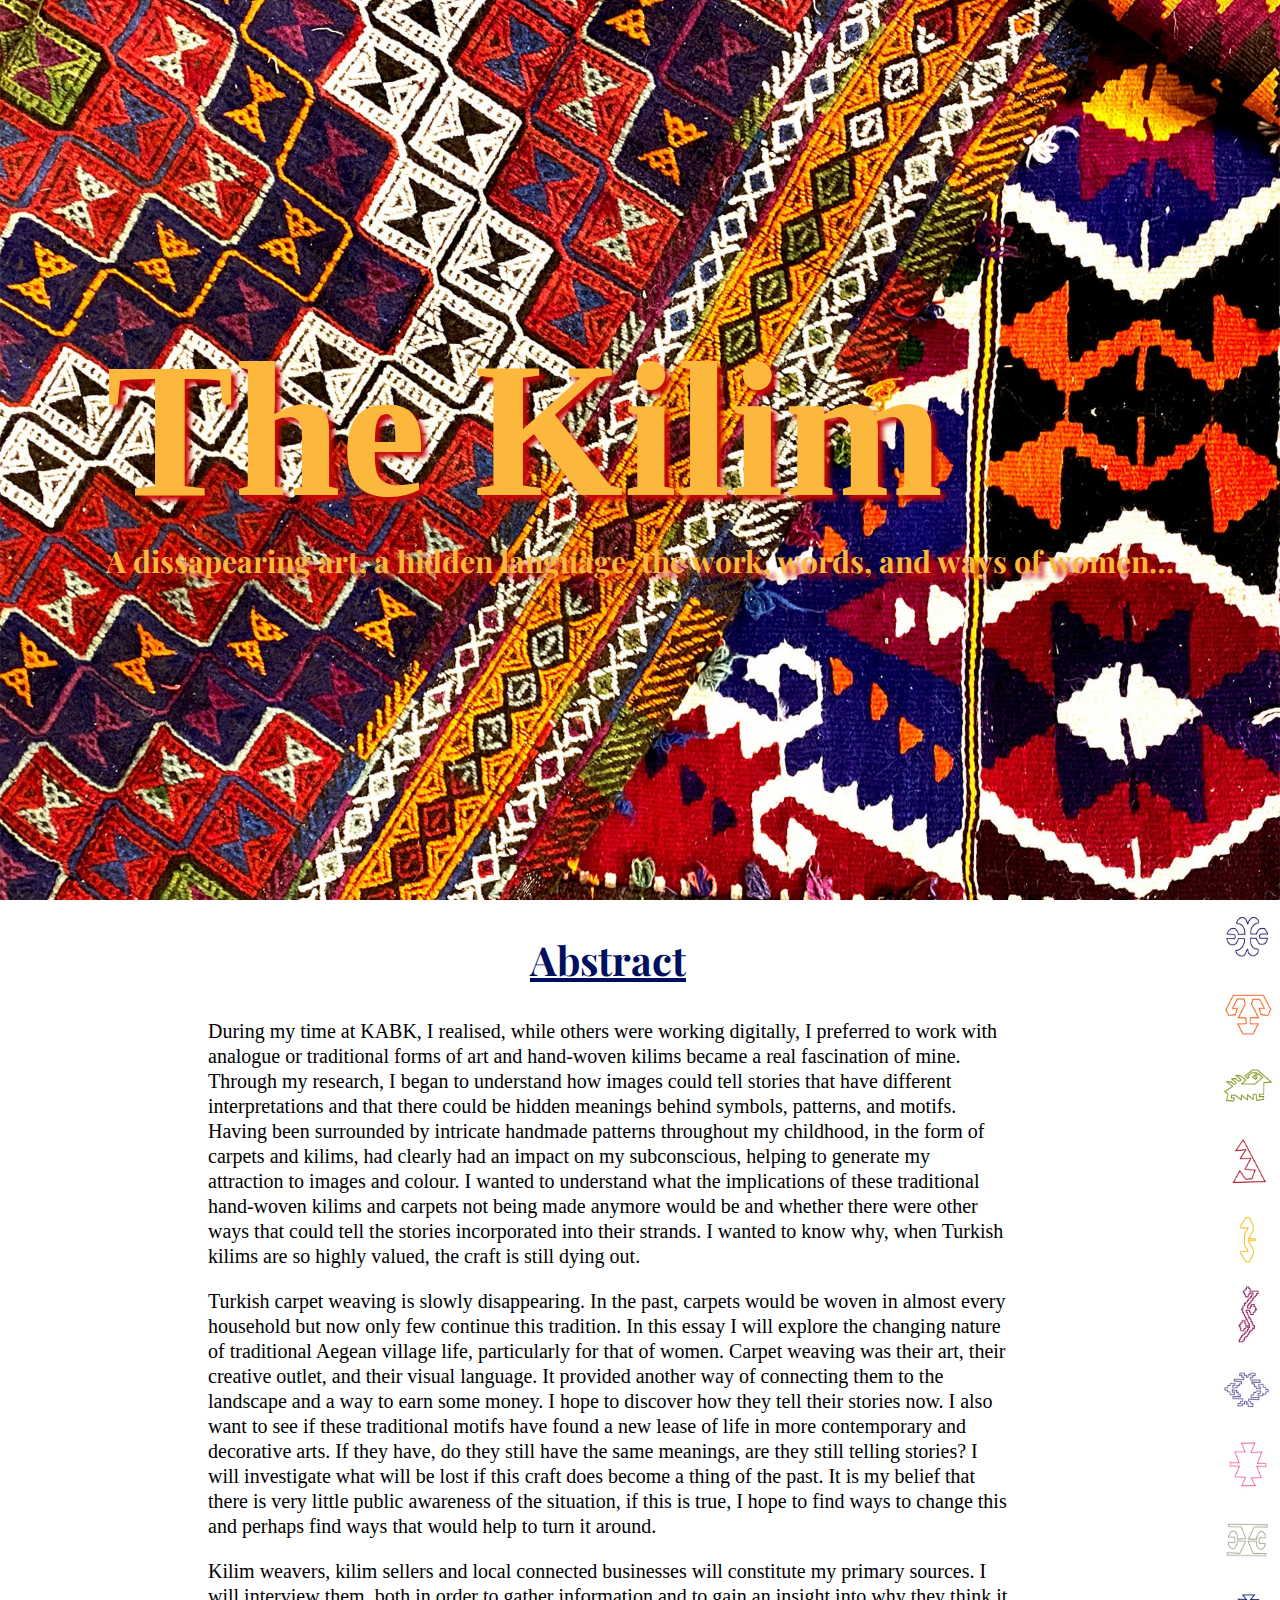
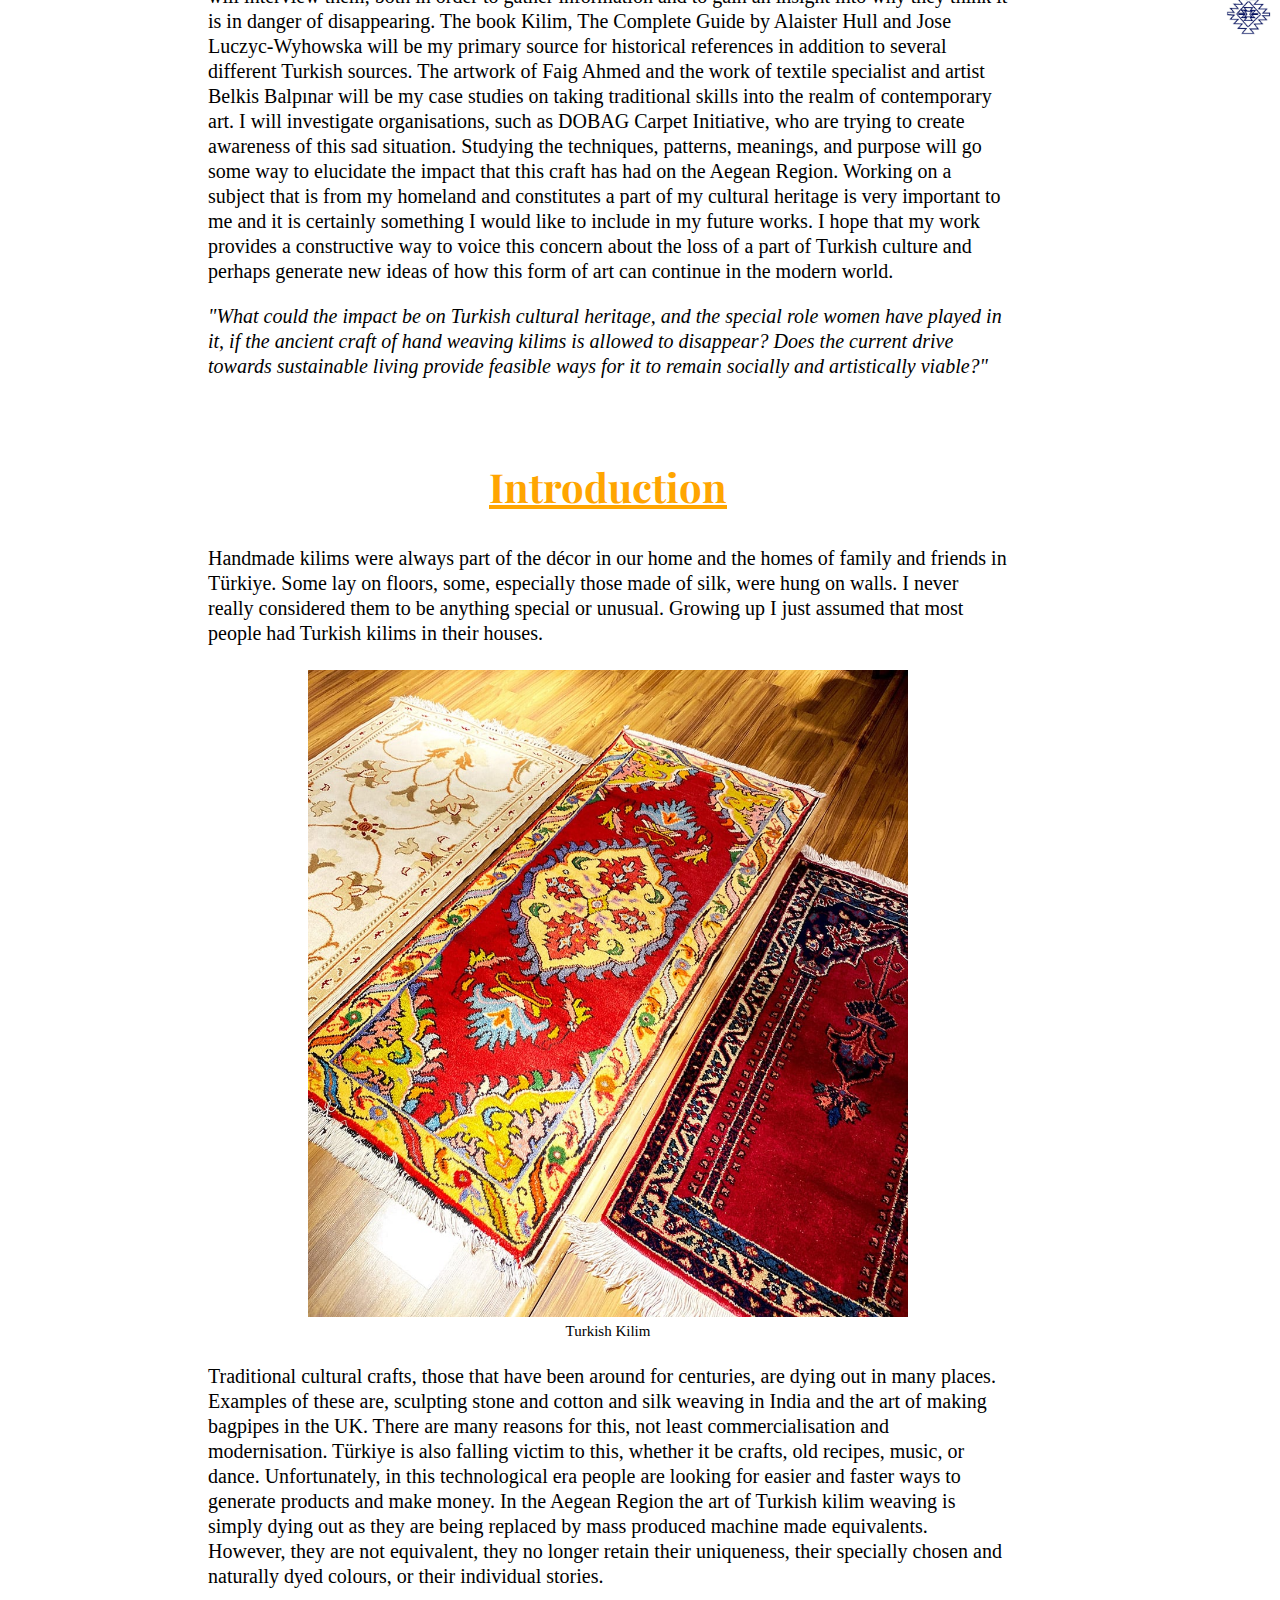
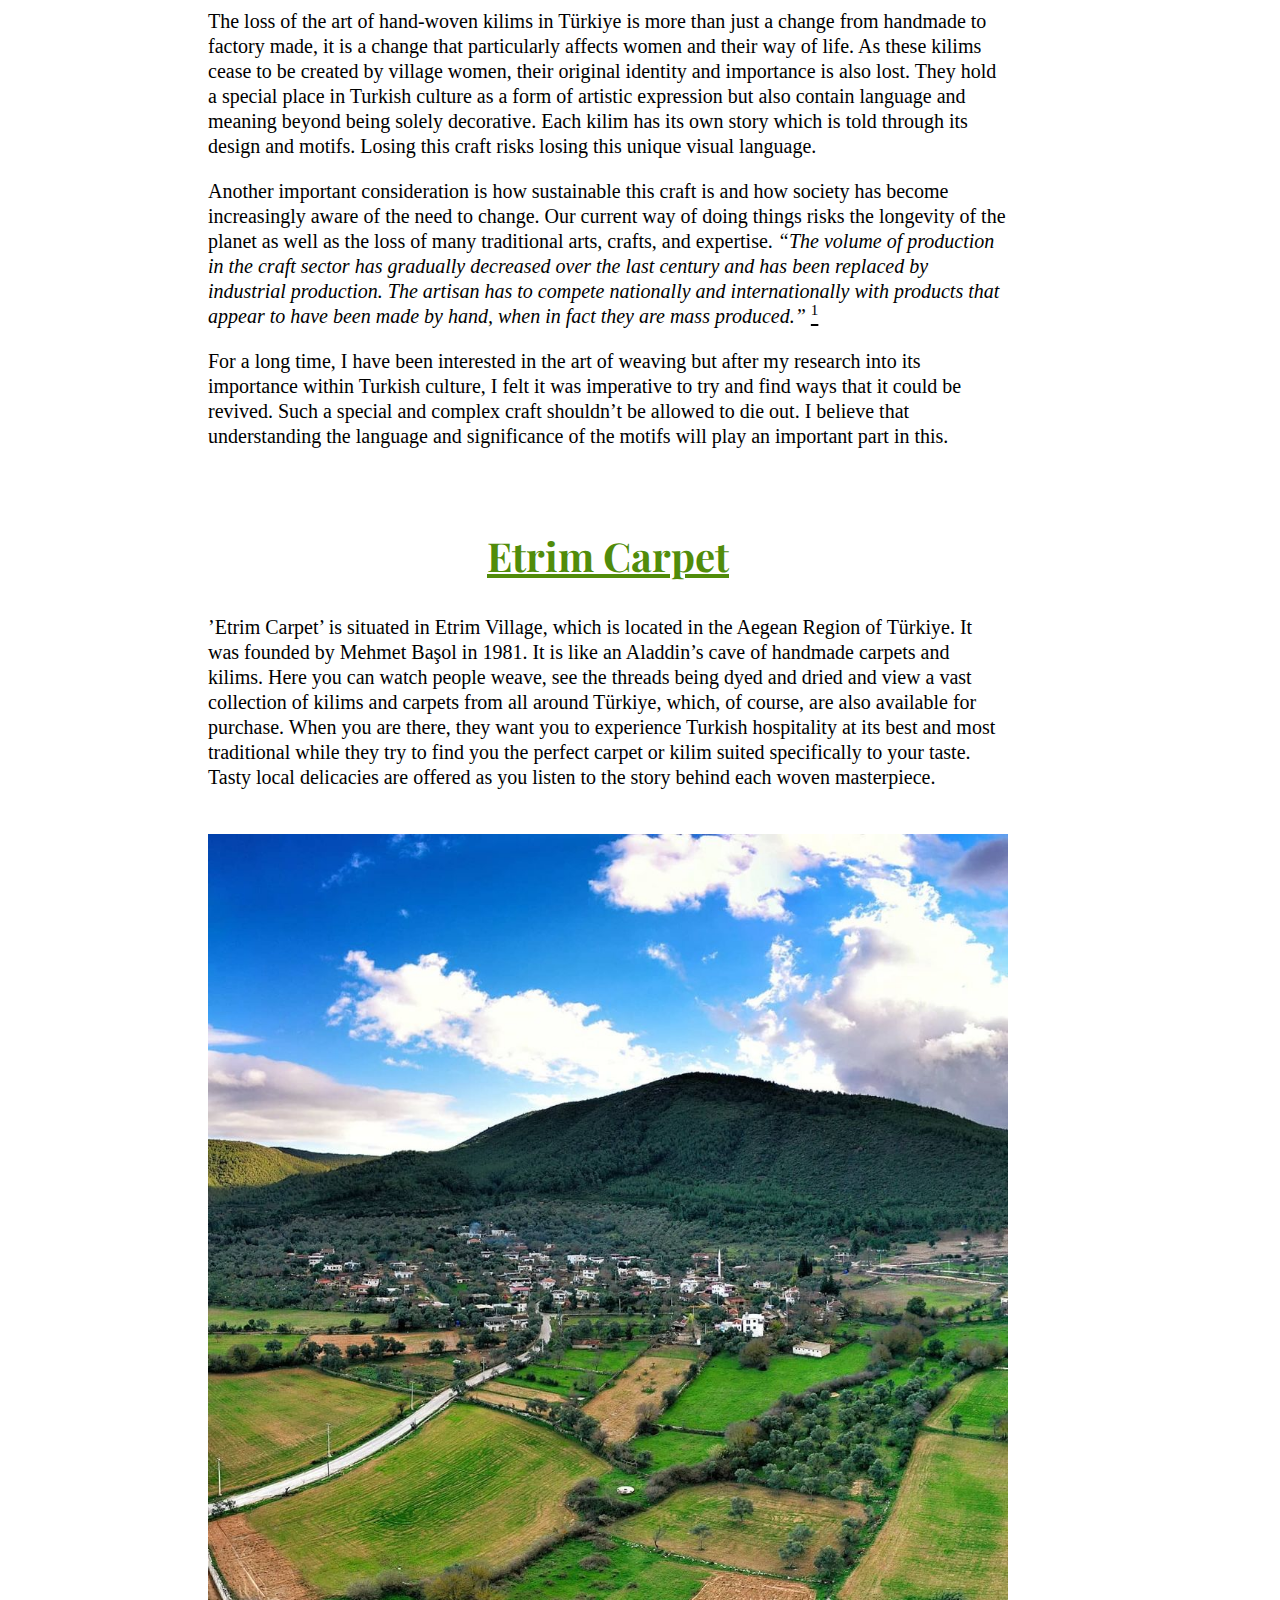
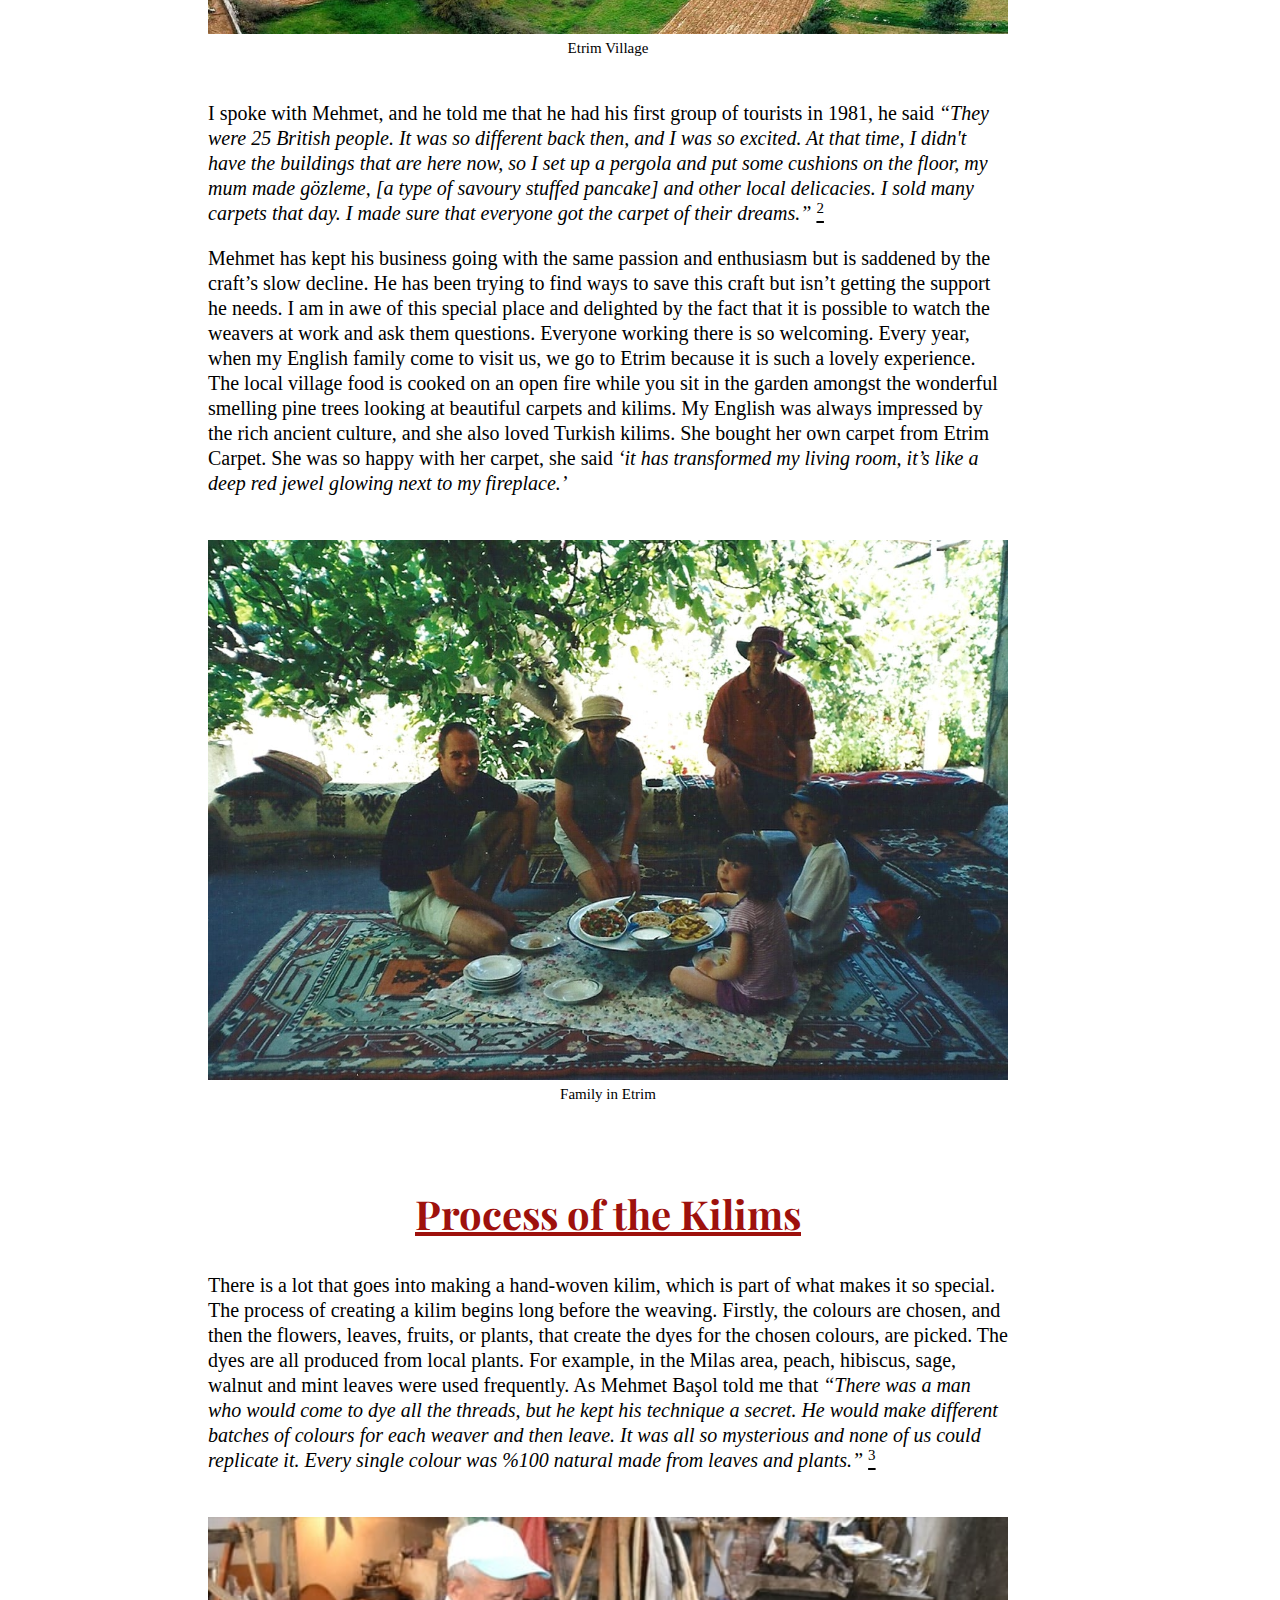
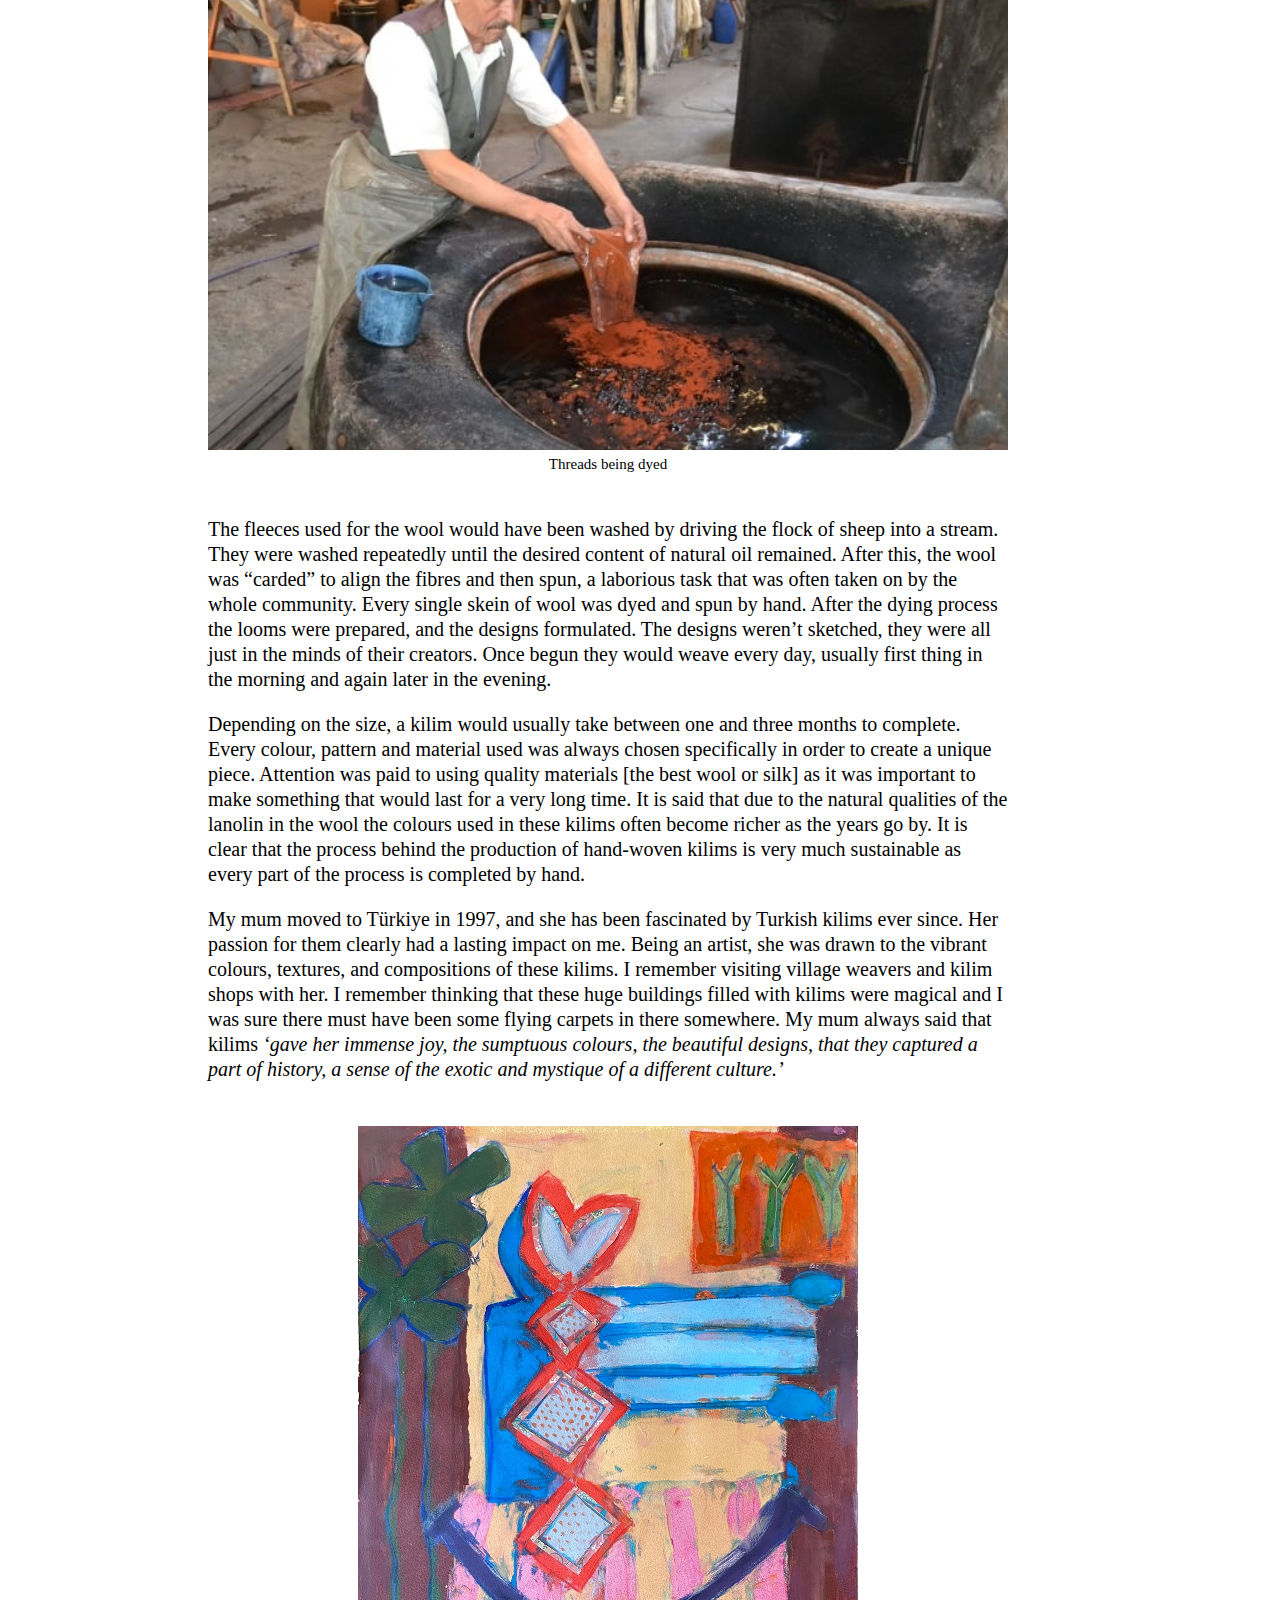
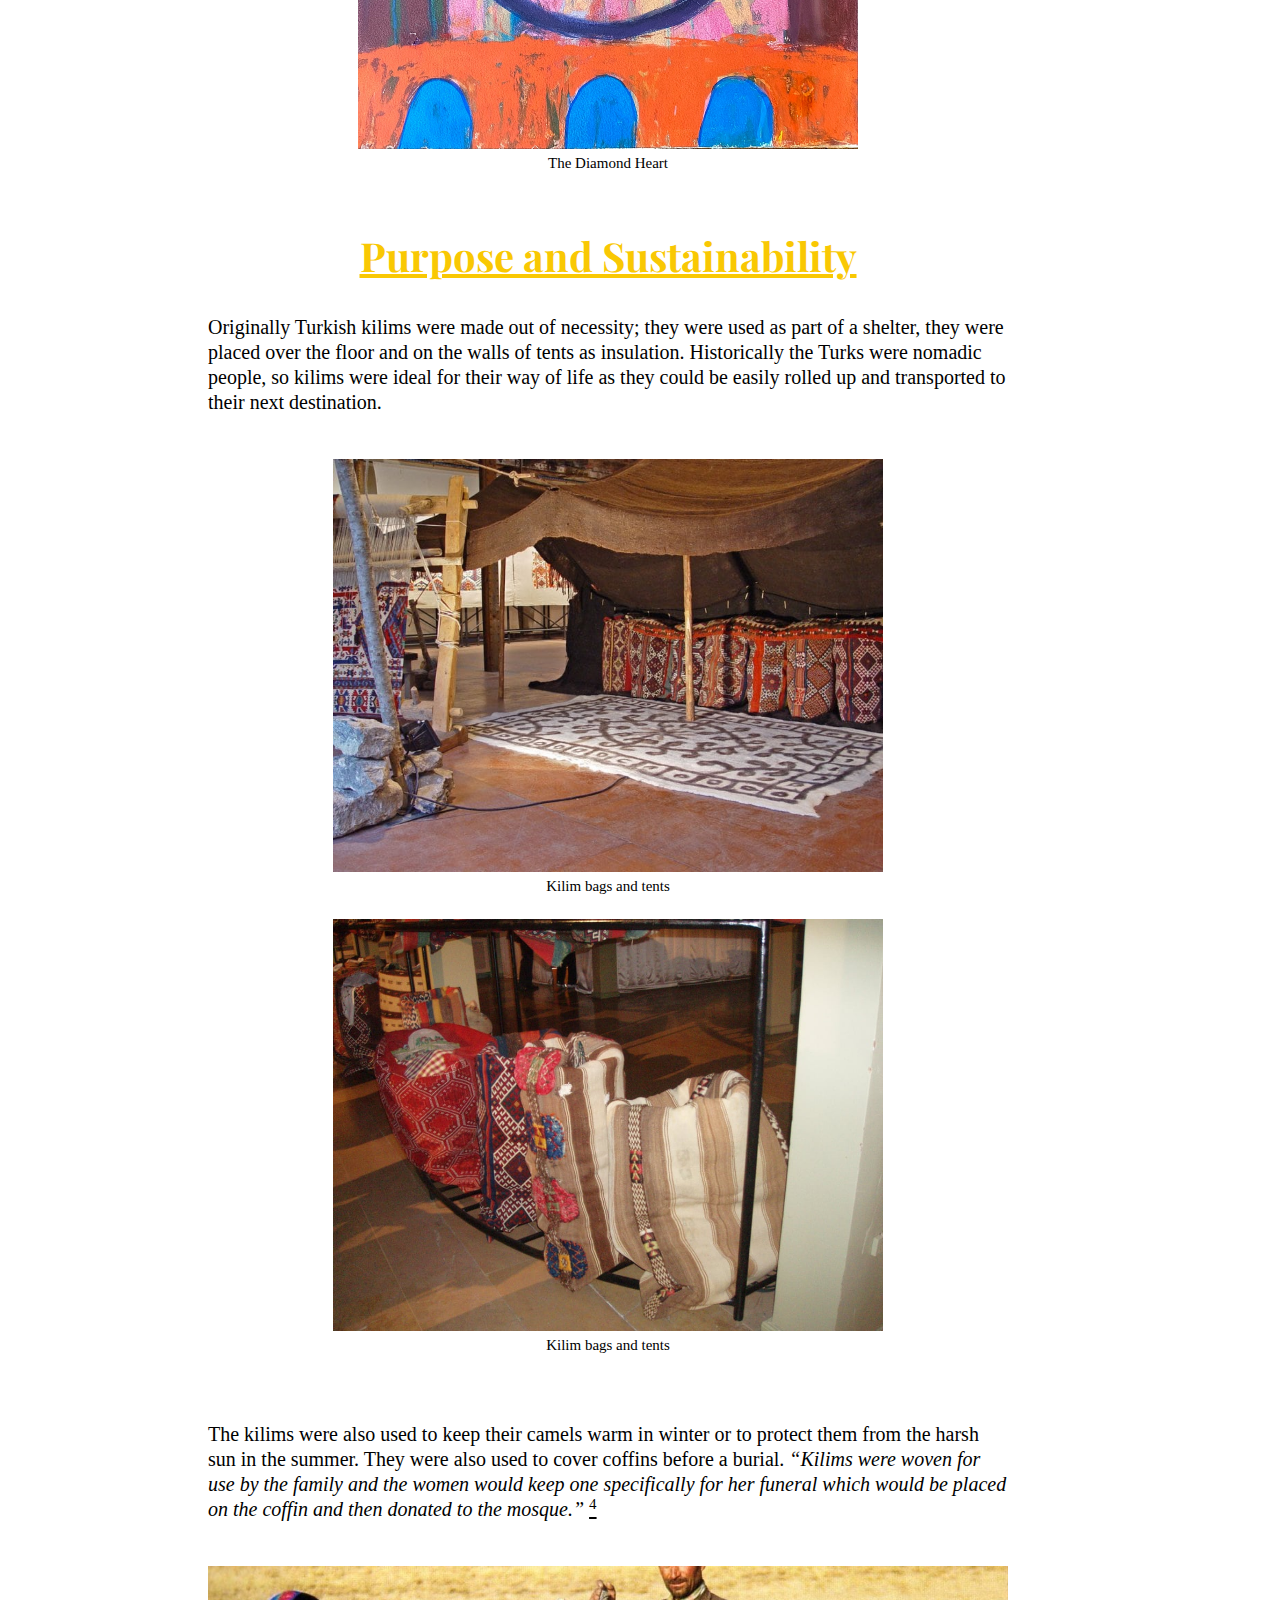
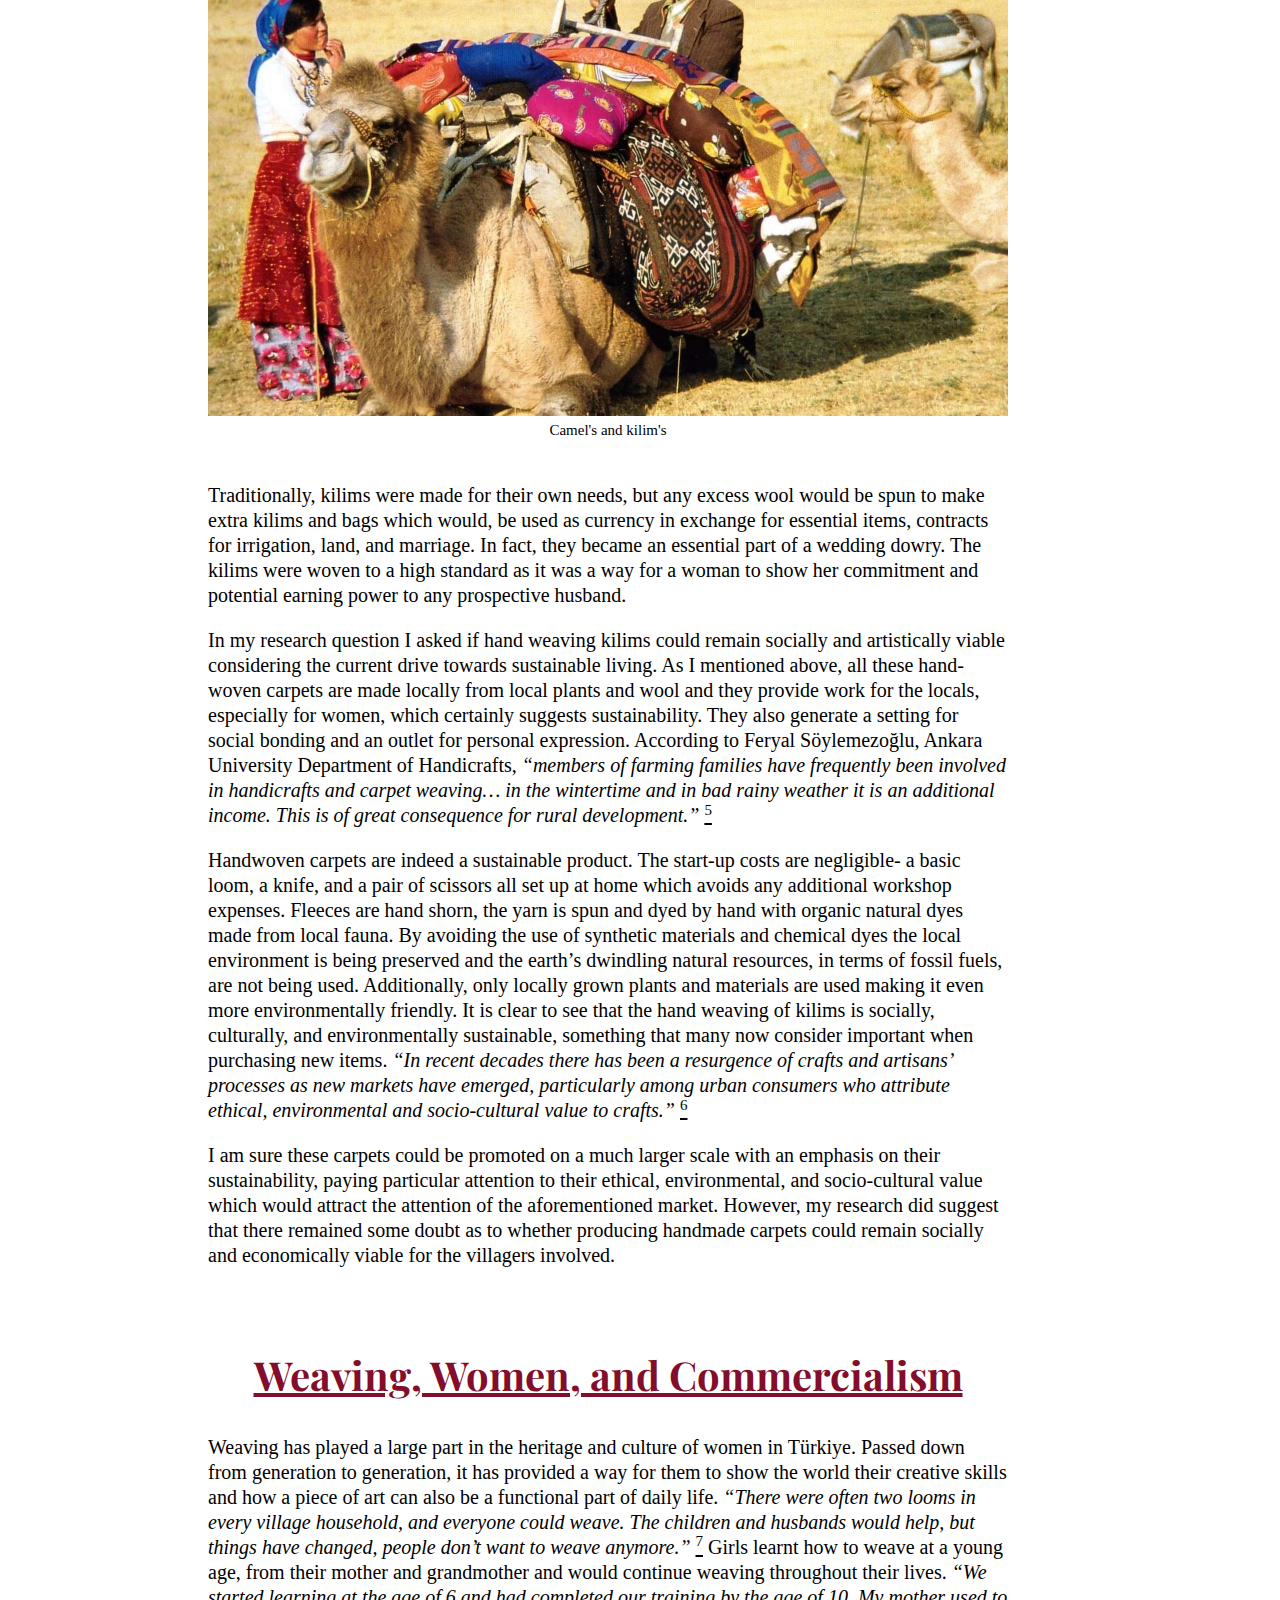
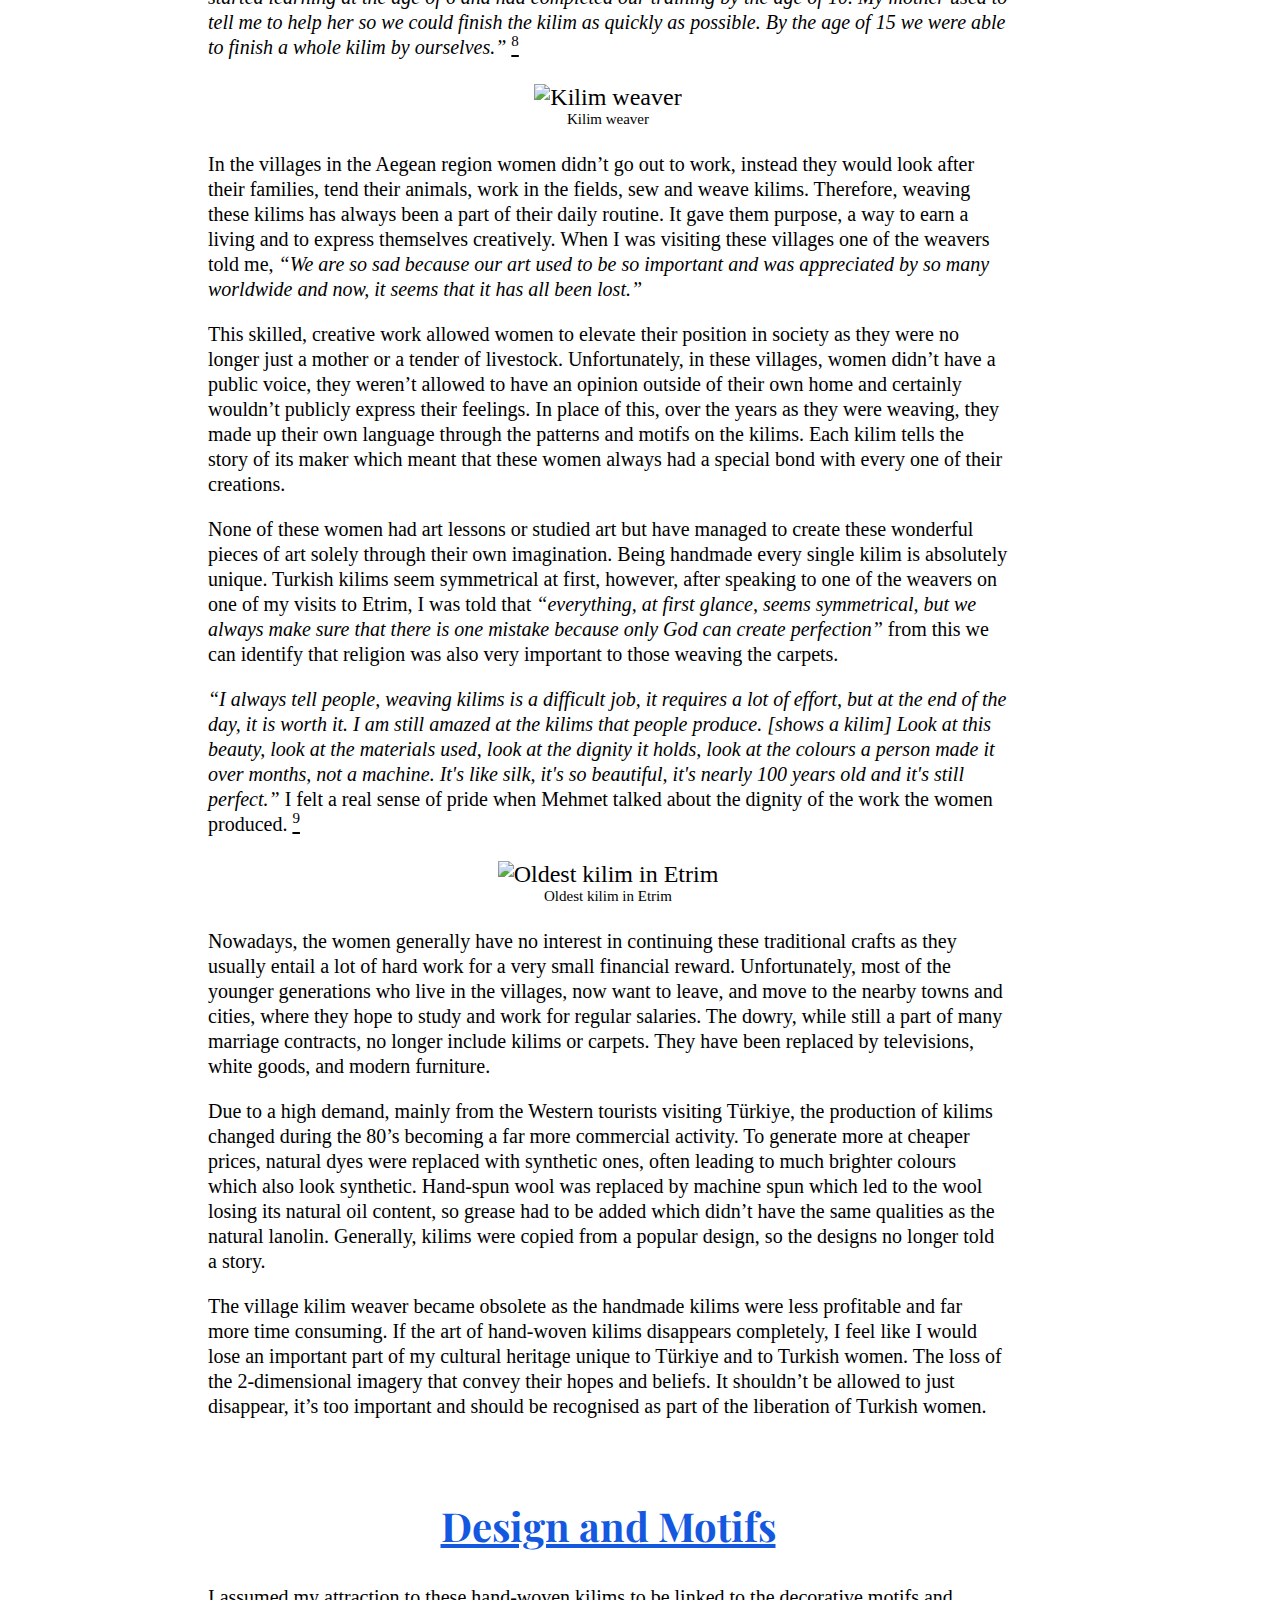
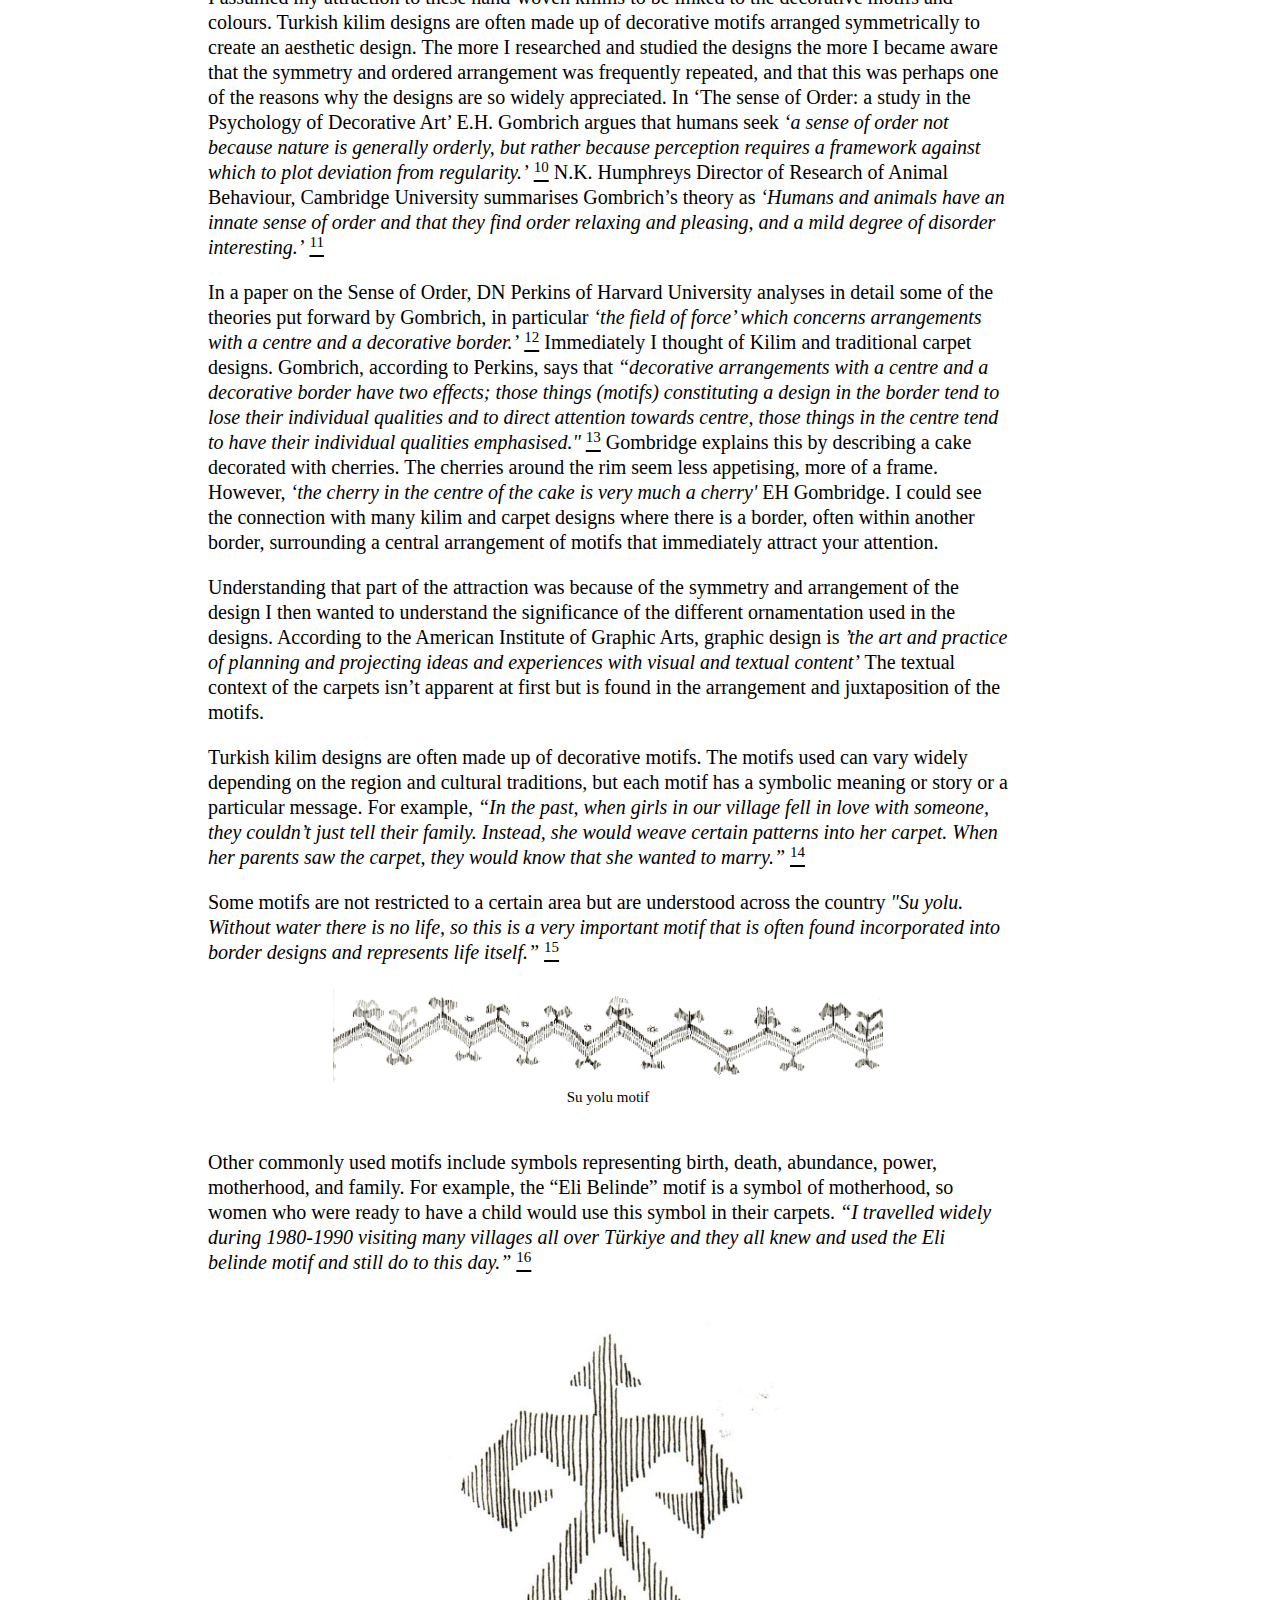
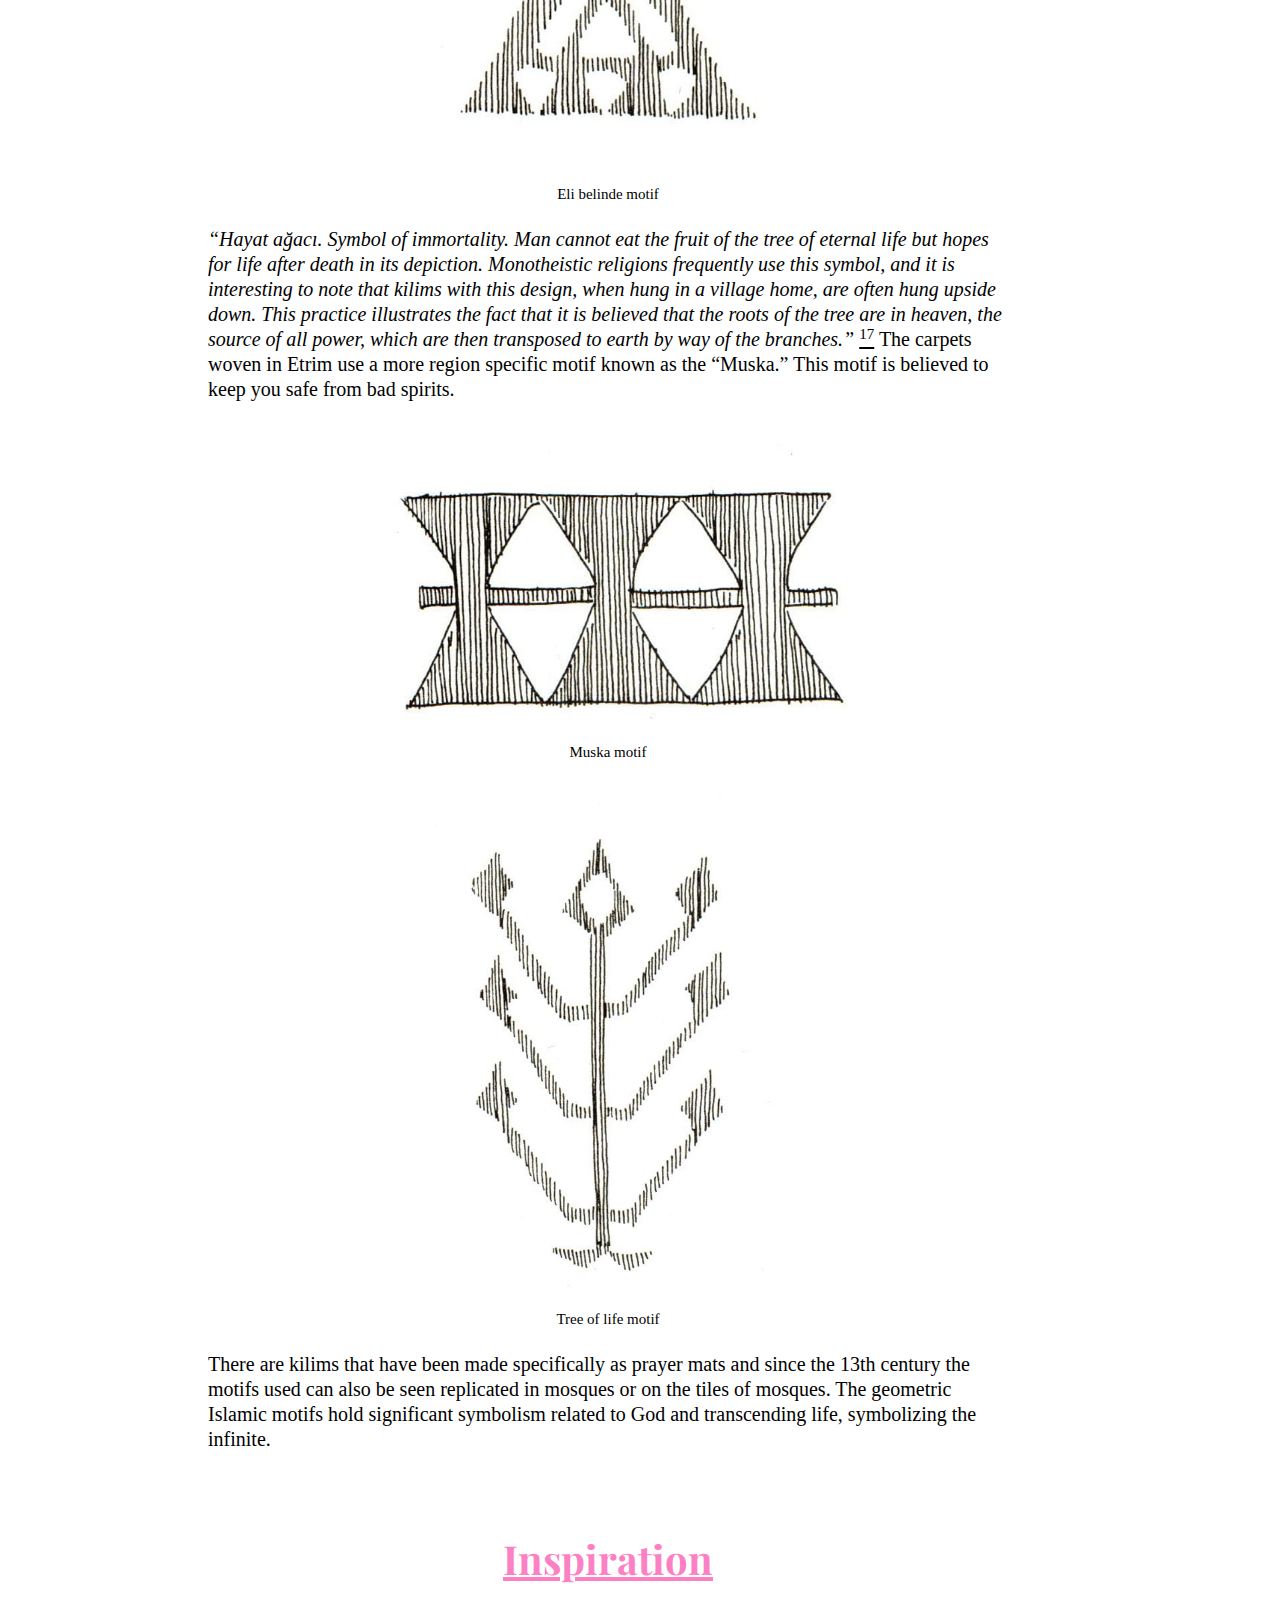
==== commit ba30dc87: "Minor improvements for speeding up page load for graduation show" ====
--- a/index.html
+++ b/index.html
@@ -7,7 +7,7 @@
 
   <!-- meta tags, fill them with website meta infos -->
   <meta name="The Kilim" />
-  
+
 
   <!-- favicons -->
   <!--
@@ -32,1284 +32,1268 @@
 </head>
 
 <body>
-  <!-- webpage content goes here -->
-  <div id="header">
-    <div>
-      <h1 style="font-size: 8rem; display: contents">The Kilim</h1>
-      <h3>
-        A dissapearing art, a hidden language, the
-        work, words, and ways of women…</h3>
+<!-- webpage content goes here -->
+<div id="header">
+  <div>
+    <h1 style="font-size: 8rem; display: contents">The Kilim</h1>
+    <h3>
+      A dissapearing art, a hidden language, the
+      work, words, and ways of women…</h3>
+  </div>
+</div>
+<div class="page-wrapper">
+  <div class="main">
+
+    <div id="abstract">
+      <div style="background-color: white; color: black">
+        <h2 style="color: #010F5F;">Abstract</h2>
+        <p>
+          During my time at KABK, I realised, while others were working
+          digitally, I preferred to work with analogue or traditional forms of
+          art and hand-woven kilims became a real fascination of mine. Through
+          my research, I began to understand how images could tell stories
+          that have different interpretations and that there could be hidden
+          meanings behind symbols, patterns, and motifs. Having been
+          surrounded by intricate handmade patterns throughout my childhood,
+          in the form of carpets and kilims, had clearly had an impact on my
+          subconscious, helping to generate my attraction to images and
+          colour. I wanted to understand what the implications of these
+          traditional hand-woven kilims and carpets not being made anymore
+          would be and whether there were other ways that could tell the
+          stories incorporated into their strands. I wanted to know why, when
+          Turkish kilims are so highly valued, the craft is still dying out.
+        </p>
+      </div>
+
+      <div style="background-color: white; color: black">
+
+        <p>
+          Turkish carpet weaving is slowly disappearing. In the past, carpets
+          would be woven in almost every household but now only few continue
+          this tradition. In this essay I will explore the changing nature of
+          traditional Aegean village life, particularly for that of women.
+          Carpet weaving was their art, their creative outlet, and their
+          visual language. It provided another way of connecting them to the
+          landscape and a way to earn some money. I hope to discover how they
+          tell their stories now. I also want to see if these traditional
+          motifs have found a new lease of life in more contemporary and
+          decorative arts. If they have, do they still have the same meanings,
+          are they still telling stories? I will investigate what will be lost
+          if this craft does become a thing of the past. It is my belief that
+          there is very little public awareness of the situation, if this is
+          true, I hope to find ways to change this and perhaps find ways that
+          would help to turn it around.
+        </p>
+      </div>
+
+      <div style="background-color: white; color: black">
+
+        <p>
+          Kilim weavers, kilim sellers and local connected businesses will
+          constitute my primary sources. I will interview them, both in order
+          to gather information and to gain an insight into why they think it
+          is in danger of disappearing. The book Kilim, The Complete Guide by
+          Alaister Hull and Jose Luczyc-Wyhowska will be my primary source for
+          historical references in addition to several different Turkish
+          sources. The artwork of Faig Ahmed and the work of textile
+          specialist and artist Belkis Balpınar will be my case studies on
+          taking traditional skills into the realm of contemporary art. I will
+          investigate organisations, such as DOBAG Carpet Initiative, who are
+          trying to create awareness of this sad situation. Studying the
+          techniques, patterns, meanings, and purpose will go some way to
+          elucidate the impact that this craft has had on the Aegean Region.
+          Working on a subject that is from my homeland and constitutes a part
+          of my cultural heritage is very important to me and it is certainly
+          something I would like to include in my future works. I hope that my
+          work provides a constructive way to voice this concern about the
+          loss of a part of Turkish culture and perhaps generate new ideas of
+          how this form of art can continue in the modern world.
+        </p>
+
+        <p>
+          <em>
+            "What could the impact be on Turkish cultural heritage, and the
+            special role women have played in it, if the ancient craft of hand
+            weaving kilims is allowed to disappear? Does the current drive
+            towards sustainable living provide feasible ways for it to remain
+            socially and artistically viable?"
+          </em>
+        </p>
+
+      </div>
     </div>
-  </div>
-  <div class="page-wrapper">
-    <div class="main">
-
-      <div id="abstract">
-        <div style="background-color: white; color: black">
-          <h2 style="color: #010F5F;">Abstract</h2>
-          <p>
-            During my time at KABK, I realised, while others were working
-            digitally, I preferred to work with analogue or traditional forms of
-            art and hand-woven kilims became a real fascination of mine. Through
-            my research, I began to understand how images could tell stories
-            that have different interpretations and that there could be hidden
-            meanings behind symbols, patterns, and motifs. Having been
-            surrounded by intricate handmade patterns throughout my childhood,
-            in the form of carpets and kilims, had clearly had an impact on my
-            subconscious, helping to generate my attraction to images and
-            colour. I wanted to understand what the implications of these
-            traditional hand-woven kilims and carpets not being made anymore
-            would be and whether there were other ways that could tell the
-            stories incorporated into their strands. I wanted to know why, when
-            Turkish kilims are so highly valued, the craft is still dying out.
-          </p>
-        </div>
-
-        <div style="background-color: white; color: black">
-
-          <p>
-            Turkish carpet weaving is slowly disappearing. In the past, carpets
-            would be woven in almost every household but now only few continue
-            this tradition. In this essay I will explore the changing nature of
-            traditional Aegean village life, particularly for that of women.
-            Carpet weaving was their art, their creative outlet, and their
-            visual language. It provided another way of connecting them to the
-            landscape and a way to earn some money. I hope to discover how they
-            tell their stories now. I also want to see if these traditional
-            motifs have found a new lease of life in more contemporary and
-            decorative arts. If they have, do they still have the same meanings,
-            are they still telling stories? I will investigate what will be lost
-            if this craft does become a thing of the past. It is my belief that
-            there is very little public awareness of the situation, if this is
-            true, I hope to find ways to change this and perhaps find ways that
-            would help to turn it around.
-          </p>
-        </div>
-
-        <div style="background-color: white; color: black">
-
-          <p>
-            Kilim weavers, kilim sellers and local connected businesses will
-            constitute my primary sources. I will interview them, both in order
-            to gather information and to gain an insight into why they think it
-            is in danger of disappearing. The book Kilim, The Complete Guide by
-            Alaister Hull and Jose Luczyc-Wyhowska will be my primary source for
-            historical references in addition to several different Turkish
-            sources. The artwork of Faig Ahmed and the work of textile
-            specialist and artist Belkis Balpınar will be my case studies on
-            taking traditional skills into the realm of contemporary art. I will
-            investigate organisations, such as DOBAG Carpet Initiative, who are
-            trying to create awareness of this sad situation. Studying the
-            techniques, patterns, meanings, and purpose will go some way to
-            elucidate the impact that this craft has had on the Aegean Region.
-            Working on a subject that is from my homeland and constitutes a part
-            of my cultural heritage is very important to me and it is certainly
-            something I would like to include in my future works. I hope that my
-            work provides a constructive way to voice this concern about the
-            loss of a part of Turkish culture and perhaps generate new ideas of
-            how this form of art can continue in the modern world.
-          </p>
-
-          <p>
-            <em>
-              "What could the impact be on Turkish cultural heritage, and the
-              special role women have played in it, if the ancient craft of hand
-              weaving kilims is allowed to disappear? Does the current drive
-              towards sustainable living provide feasible ways for it to remain
-              socially and artistically viable?"
-            </em>
-          </p>
-
-        </div>
-      </div>
-      <br>
-      <div id="introduction">
-        <div style="background-color: white; color: black">
-
-          <h2 id="intro" style="color: orange;">Introduction</h2>
-          <p>
-            Handmade kilims were always part of the décor in our home and the
-            homes of family and friends in Türkiye. Some lay on floors, some,
-            especially those made of silk, were hung on walls. I never really
-            considered them to be anything special or unusual. Growing up I just
-            assumed that most people had Turkish kilims in their houses. </p>
-
-            <figure>
-              <img src="content/carpet2.png" alt="Threads being dyed" height="350px" width="600px">
-              <figcaption> Turkish Kilim</figcaption>
-
-            </figure>
-
-            <p>
-            Traditional cultural crafts, those that have been around for
-            centuries, are dying out in many places. Examples of these are,
-            sculpting stone and cotton and silk weaving in India and the art of
-            making bagpipes in the UK. There are many reasons for this, not
-            least commercialisation and modernisation. Türkiye is also falling
-            victim to this, whether it be crafts, old recipes, music, or dance.
-            Unfortunately, in this technological era people are looking for
-            easier and faster ways to generate products and make money. In the
-            Aegean Region the art of Turkish kilim weaving is simply dying out
-            as they are being replaced by mass produced machine made
-            equivalents. However, they are not equivalent, they no longer retain
-            their uniqueness, their specially chosen and naturally dyed colours,
-            or their individual stories.
-          </p>
-
-          <p>
-            The loss of the art of hand-woven kilims in Türkiye is more than
-            just a change from handmade to factory made, it is a change that
-            particularly affects women and their way of life. As these kilims
-            cease to be created by village women, their original identity and
-            importance is also lost. They hold a special place in Turkish
-            culture as a form of artistic expression but also contain language
-            and meaning beyond being solely decorative. Each kilim has its own
-            story which is told through its design and motifs. Losing this craft
-            risks losing this unique visual language.
-          </p>
-        </div>
-
-        <div style="background-color: white; color: black">
-
-          <p>
-            Another important consideration is how sustainable this craft is and
-            how society has become increasingly aware of the need to change. Our
-            current way of doing things risks the longevity of the planet as
-            well as the loss of many traditional arts, crafts, and expertise.
-
-            <em>“The volume of production in the craft sector has gradually
-              decreased over the last century and has been replaced by
-              industrial production. The artisan has to compete nationally and
-              internationally with products that appear to have been made by
-              hand, when in fact they are mass produced.” </em>
-            <a href="#fn1" class="footnote-ref" id="fnref1" role="doc-noteref"><sup>1</sup></a>
-          </p>
-
-          <p>
-            For a long time, I have been interested in the art of weaving but
-            after my research into its importance within Turkish culture, I felt
-            it was imperative to try and find ways that it could be revived.
-            Such a special and complex craft shouldn’t be allowed to die out. I
-            believe that understanding the language and significance of the
-            motifs will play an important part in this.
-          </p>
-        </div>
-      </div><br>
-      <div id="etrim">
-        <div style="background-color: white; color: black">
-
-          <h2 style=" color: #518C0A;">Etrim Carpet</h2>
-
-          <p>
-            ’Etrim Carpet’ is situated in Etrim Village, which is located in
-            the Aegean Region of Türkiye. It was founded by Mehmet Başol in
-            1981. It is like an Aladdin’s cave of handmade carpets and kilims.
-            Here you can watch people weave, see the threads being dyed and
-            dried and view a vast collection of kilims and carpets from all
-            around Türkiye, which, of course, are also available for purchase.
-            When you are there, they want you to experience Turkish
-            hospitality at its best and most traditional while they try to
-            find you the perfect carpet or kilim suited specifically to your
-            taste. Tasty local delicacies are offered as you listen to the
-            story behind each woven masterpiece.
-          </p>
-
-          <div style="display: flex; justify-content: space-around;    flex-wrap: wrap;">
-            <figure>
-              <img src="content/etrim.jpg" alt="Etrim Village" height="300px" width="800px" />
-              <figcaption> Etrim Village</figcaption>
-            </figure>
-            </div>
-
-          <p>
-            I spoke with Mehmet, and he told me that he had his first group of
-            tourists in 1981, he said
-            <em>“They were 25 British people. It was so different back then,
-              and I was so excited. At that time, I didn't have the buildings
-              that are here now, so I set up a pergola and put some cushions
-              on the floor, my mum made gözleme, [a type of savoury stuffed
-              pancake] and other local delicacies. I sold many carpets that
-              day. I made sure that everyone got the carpet of their dreams.”
-            </em> <a href="#fn2" class="footnote-ref" id="fnref2" role="doc-noteref"><sup>2</sup></a>
-          </p>
-        </div>
-
-        <div style="background-color: white; color: black">
-          <p>
-            Mehmet has kept his business going with the same passion and
-            enthusiasm but is saddened by the craft’s slow decline. He has
-            been trying to find ways to save this craft but isn’t getting the
-            support he needs. I am in awe of this special place and delighted
-            by the fact that it is possible to watch the weavers at work and
-            ask them questions. Everyone working there is so welcoming. Every
-            year, when my English family come to visit us, we go to Etrim
-            because it is such a lovely experience. The local village food is
-            cooked on an open fire while you sit in the garden amongst the
-            wonderful smelling pine trees looking at beautiful carpets and
-            kilims. My English was always impressed by the rich ancient
-            culture, and she also loved Turkish kilims. She bought her own
-            carpet from Etrim Carpet. She was so happy with her carpet, she
-            said <em>‘it has transformed my living room, it’s like a deep red jewel
-              glowing next to my fireplace.’</em>
-          </p>
-
-          <div style="display: flex; justify-content: space-around;    flex-wrap: wrap;">
-            <figure>
-              <img src="content/family.jpg" alt="Family in Etrim" height="350px" width="800px" />
-              <figcaption> Family in Etrim</figcaption>
-            </figure>
-          </div>
-        </div>
-
-      </div><br>
-      <div id="process">
-        <div style="background-color: white; color: black">
-
-          <h2 style="color: #9E110D;">Process of the Kilims</h2>
-
-          <p>
-            There is a lot that goes into making a hand-woven kilim, which is
-            part of what makes it so special. The process of creating a kilim
-            begins long before the weaving. Firstly, the colours are chosen, and
-            then the flowers, leaves, fruits, or plants, that create the dyes
-            for the chosen colours, are picked. The dyes are all produced from
-            local plants. For example, in the Milas area, peach, hibiscus, sage,
-            walnut and mint leaves were used frequently. As Mehmet Başol told me
-            that <em>“There was a man who would come to dye all the threads, but he
-              kept his technique a secret. He would make different batches of
-              colours for each weaver and then leave. It was all so mysterious
-              and none of us could replicate it. Every single colour was %100
-              natural made from leaves and plants.”</em>
-            <a href="#fn3" class="footnote-ref" id="fnref3" role="doc-noteref"><sup>3</sup></a>
-          </p>
-
-          <div style="display: flex; justify-content: space-around;flex-wrap: wrap;">
-            <figure>
-              <img src="content/ip1.jpg" alt="Threads being dyed" height="350px" width="800px">
-              <figcaption> Threads being dyed</figcaption>
-
-            </figure>
-          </div>
-        </div>
-
-        <div style="background-color: white; color: black">
-
-          <p>
-            The fleeces used for the wool would have been washed by driving the
-            flock of sheep into a stream. They were washed repeatedly until the
-            desired content of natural oil remained. After this, the wool was
-            “carded” to align the fibres and then spun, a laborious task that
-            was often taken on by the whole community. Every single skein of
-            wool was dyed and spun by hand. After the dying process the looms
-            were prepared, and the designs formulated. The designs weren’t
-            sketched, they were all just in the minds of their creators. Once
-            begun they would weave every day, usually first thing in the morning
-            and again later in the evening.
-          </p>
-
-          <p>
-            Depending on the size, a kilim would usually take between one and
-            three months to complete. Every colour, pattern and material used
-            was always chosen specifically in order to create a unique piece.
-            Attention was paid to using quality materials [the best wool or
-            silk] as it was important to make something that would last for a
-            very long time. It is said that due to the natural qualities of the
-            lanolin in the wool the colours used in these kilims often become
-            richer as the years go by. It is clear that the process behind the
-            production of hand-woven kilims is very much sustainable as every
-            part of the process is completed by hand.
-          </p>
-        </div>
-
-        <div style="background-color: white; color: black">
-
-          <p>
-            My mum moved to Türkiye in 1997, and she has been fascinated by
-            Turkish kilims ever since. Her passion for them clearly had a
-            lasting impact on me. Being an artist, she was drawn to the vibrant
-            colours, textures, and compositions of these kilims. I remember
-            visiting village weavers and kilim shops with her. I remember
-            thinking that these huge buildings filled with kilims were magical
-            and I was sure there must have been some flying carpets in there
-            somewhere. My mum always said that kilims <em>‘gave her immense joy,
-              the sumptuous colours, the beautiful designs, that they captured a part
-              of history, a sense of the exotic and mystique of a different culture.’</em>
-          </p>
-
-
-          <div style="display: flex; justify-content: space-around">
-            <figure>
-              <img src="content/sarah.jpg" alt="A Diamond Heart" width="500px" height="650px" />
-
-              <figcaption> The Diamond Heart</figcaption>
-            </figure>
-          </div>
-        </div>
-      </div>
-      <div id="purpose">
-        <div style="background-color: white; color: black">
-
-          <h2 style="color: #F9C803;">Purpose and Sustainability</h2>
-
-          <p>
-            Originally Turkish kilims were made out of necessity; they were used
-            as part of a shelter, they were placed over the floor and on the
-            walls of tents as insulation. Historically the Turks were nomadic
-            people, so kilims were ideal for their way of life as they could be
-            easily rolled up and transported to their next destination.</p>
-
-          <div style="display: flex; justify-content: space-around">
-            <figure>
-              <img src="content/nomads1.jpg" alt="Kilim bags and tents" height="350px" width="550px" />
-              <figcaption> Kilim bags and tents</figcaption>
-              <figure>
-                <img src="content/nomads2.jpg" alt="Kilim bags and tents" height="350px" width="550px" />
-                <figcaption> Kilim bags and tents</figcaption>
-              </figure>
-            </figure>
-          </div>
-        </div>
-
-
-        <div style="background-color: white; color: black">
-
-          <p> The kilims were also used to keep their camels warm in winter or to
-            protect them from the harsh sun in the summer. They were also used
-            to cover coffins before a burial. <em>“Kilims were woven for use by the
-              family and the women would keep one specifically for her funeral which
-              would be placed on the coffin and then donated to the mosque.”</em>
-            <a href="#fn4" class="footnote-ref" id="fnref4" role="doc-noteref"><sup>4</sup></a>
-          </p>
-
-          <div style="display: flex; justify-content: space-around">
-            <figure>
-              <img src="content/nomads.jpg" alt="Camel's and kilim's" height="350px" width="800px" />
-              <figcaption>Camel's and kilim's</figcaption>
-            </figure>
-          </div>
-        </div>
-
-        <div style="background-color: white; color: black">
-
-          <p>
-            Traditionally, kilims were made for their own needs, but any excess
-            wool would be spun to make extra kilims and bags which would, be
-            used as currency in exchange for essential items, contracts for
-            irrigation, land, and marriage. In fact, they became an essential
-            part of a wedding dowry. The kilims were woven to a high standard as
-            it was a way for a woman to show her commitment and potential
-            earning power to any prospective husband.
-          </p>
-
-          <p>
-            In my research question I asked if hand weaving kilims could remain
-            socially and artistically viable considering the current drive
-            towards sustainable living. As I mentioned above, all these
-            hand-woven carpets are made locally from local plants and wool and
-            they provide work for the locals, especially for women, which
-            certainly suggests sustainability. They also generate a setting for
-            social bonding and an outlet for personal expression. According to
-            Feryal Söylemezoğlu, Ankara University Department of Handicrafts,
-            <em>“members of farming families have frequently been involved in
-              handicrafts and carpet weaving… in the wintertime and in bad rainy
-              weather it is an additional income. This is of great consequence
-              for rural development.”</em>
-            <a href="#fn5" class="footnote-ref" id="fnref5" role="doc-noteref"><sup>5</sup></a>
-          </p>
-        </div>
-
-        <div style="background-color: white; color: black">
-
-          <p>
-            Handwoven carpets are indeed a sustainable product. The start-up
-            costs are negligible- a basic loom, a knife, and a pair of scissors
-            all set up at home which avoids any additional workshop expenses.
-            Fleeces are hand shorn, the yarn is spun and dyed by hand with
-            organic natural dyes made from local fauna. By avoiding the use of
-            synthetic materials and chemical dyes the local environment is being
-            preserved and the earth’s dwindling natural resources, in terms of
-            fossil fuels, are not being used. Additionally, only locally grown
-            plants and materials are used making it even more environmentally
-            friendly. It is clear to see that the hand weaving of kilims is
-            socially, culturally, and environmentally sustainable, something
-            that many now consider important when purchasing new items.
-
-            <em>“In recent decades there has been a resurgence of crafts and
-              artisans’ processes as new markets have emerged, particularly
-              among urban consumers who attribute ethical, environmental and
-              socio-cultural value to crafts.”</em>
-            <a href="#fn6" class="footnote-ref" id="fnref6" role="doc-noteref"><sup>6</sup></a>
-          </p>
-
-          <p>
-            I am sure these carpets could be promoted on a much larger scale
-            with an emphasis on their sustainability, paying particular
-            attention to their ethical, environmental, and socio-cultural value
-            which would attract the attention of the aforementioned market.
-            However, my research did suggest that there remained some doubt as
-            to whether producing handmade carpets could remain socially and
-            economically viable for the villagers involved.
-          </p>
-        </div>
-
-      </div><br>
-
-
-      <div id="weaving">
-        <div style="background-color: white; color: black">
-          <h2 style="color: #830E2B;">Weaving, Women, and Commercialism</h2>
-          <p>
-            Weaving has played a large part in the heritage and culture of women
-            in Türkiye. Passed down from generation to generation, it has
-            provided a way for them to show the world their creative skills and
-            how a piece of art can also be a functional part of daily life.<em>
-              “There were often two looms in every village household, and
-              everyone could weave. The children and husbands would help, but
-              things have changed, people don’t want to weave anymore.”</em>
-            <a href="#fn7" class="footnote-ref" id="fnref7" role="doc-noteref"><sup>7</sup></a>
-
-
-
-
-            Girls learnt how to weave at a young age, from their mother and
-            grandmother and would continue weaving throughout their lives.
-            <em>“We started learning at the age of 6 and had completed our
-              training by the age of 10. My mother used to tell me to help her
-              so we could finish the kilim as quickly as possible. By the age of
-              15 we were able to finish a whole kilim by ourselves.”</em>
-            <a href="#fn8" class="footnote-ref" id="fnref8" role="doc-noteref"><sup>8</sup></a>
-          </p>
-
+    <br>
+    <div id="introduction">
+      <div style="background-color: white; color: black">
+
+        <h2 id="intro" style="color: orange;">Introduction</h2>
+        <p>
+          Handmade kilims were always part of the décor in our home and the
+          homes of family and friends in Türkiye. Some lay on floors, some,
+          especially those made of silk, were hung on walls. I never really
+          considered them to be anything special or unusual. Growing up I just
+          assumed that most people had Turkish kilims in their houses. </p>
+
+        <figure>
+          <img src="content/carpet2.jpg" alt="Threads being dyed" height="350px" width="600px">
+          <figcaption> Turkish Kilim</figcaption>
+
+        </figure>
+
+        <p>
+          Traditional cultural crafts, those that have been around for
+          centuries, are dying out in many places. Examples of these are,
+          sculpting stone and cotton and silk weaving in India and the art of
+          making bagpipes in the UK. There are many reasons for this, not
+          least commercialisation and modernisation. Türkiye is also falling
+          victim to this, whether it be crafts, old recipes, music, or dance.
+          Unfortunately, in this technological era people are looking for
+          easier and faster ways to generate products and make money. In the
+          Aegean Region the art of Turkish kilim weaving is simply dying out
+          as they are being replaced by mass produced machine made
+          equivalents. However, they are not equivalent, they no longer retain
+          their uniqueness, their specially chosen and naturally dyed colours,
+          or their individual stories.
+        </p>
+
+        <p>
+          The loss of the art of hand-woven kilims in Türkiye is more than
+          just a change from handmade to factory made, it is a change that
+          particularly affects women and their way of life. As these kilims
+          cease to be created by village women, their original identity and
+          importance is also lost. They hold a special place in Turkish
+          culture as a form of artistic expression but also contain language
+          and meaning beyond being solely decorative. Each kilim has its own
+          story which is told through its design and motifs. Losing this craft
+          risks losing this unique visual language.
+        </p>
+      </div>
+
+      <div style="background-color: white; color: black">
+
+        <p>
+          Another important consideration is how sustainable this craft is and
+          how society has become increasingly aware of the need to change. Our
+          current way of doing things risks the longevity of the planet as
+          well as the loss of many traditional arts, crafts, and expertise.
+
+          <em>“The volume of production in the craft sector has gradually
+            decreased over the last century and has been replaced by
+            industrial production. The artisan has to compete nationally and
+            internationally with products that appear to have been made by
+            hand, when in fact they are mass produced.” </em>
+          <a href="#fn1" class="footnote-ref" id="fnref1" role="doc-noteref"><sup>1</sup></a>
+        </p>
+
+        <p>
+          For a long time, I have been interested in the art of weaving but
+          after my research into its importance within Turkish culture, I felt
+          it was imperative to try and find ways that it could be revived.
+          Such a special and complex craft shouldn’t be allowed to die out. I
+          believe that understanding the language and significance of the
+          motifs will play an important part in this.
+        </p>
+      </div>
+    </div><br>
+    <div id="etrim">
+      <div style="background-color: white; color: black">
+
+        <h2 style=" color: #518C0A;">Etrim Carpet</h2>
+
+        <p>
+          ’Etrim Carpet’ is situated in Etrim Village, which is located in
+          the Aegean Region of Türkiye. It was founded by Mehmet Başol in
+          1981. It is like an Aladdin’s cave of handmade carpets and kilims.
+          Here you can watch people weave, see the threads being dyed and
+          dried and view a vast collection of kilims and carpets from all
+          around Türkiye, which, of course, are also available for purchase.
+          When you are there, they want you to experience Turkish
+          hospitality at its best and most traditional while they try to
+          find you the perfect carpet or kilim suited specifically to your
+          taste. Tasty local delicacies are offered as you listen to the
+          story behind each woven masterpiece.
+        </p>
+
+        <div style="display: flex; justify-content: space-around;    flex-wrap: wrap;">
           <figure>
-            <img src="content/woman.jpg" alt="Kilim weaver" height="550px" width="450px" />
-            <figcaption>Kilim weaver</figcaption>
+            <img src="content/etrim.jpg" alt="Etrim Village" height="300px" width="800px" />
+            <figcaption> Etrim Village</figcaption>
           </figure>
         </div>
 
-        <div style="background-color: white; color: black">
-
-          <p>
-            In the villages in the Aegean region women didn’t go out to work,
-            instead they would look after their families, tend their animals,
-            work in the fields, sew and weave kilims. Therefore, weaving these
-            kilims has always been a part of their daily routine. It gave them
-            purpose, a way to earn a living and to express themselves
-            creatively. When I was visiting these villages one of the weavers
-            told me,
-            <em>“We are so sad because our art used to be so important and was
-              appreciated by so many worldwide and now, it seems that it has all
-              been lost.”</em>
-          </p>
-
-          <p>
-            This skilled, creative work allowed women to elevate their position
-            in society as they were no longer just a mother or a tender of
-            livestock. Unfortunately, in these villages, women didn’t have a
-            public voice, they weren’t allowed to have an opinion outside of
-            their own home and certainly wouldn’t publicly express their
-            feelings. In place of this, over the years as they were weaving,
-            they made up their own language through the patterns and motifs on
-            the kilims. Each kilim tells the story of its maker which meant that
-            these women always had a special bond with every one of their
-            creations.
-          </p>
-        </div>
-
-        <div style="background-color: white; color: black">
-
-          <p>
-            None of these women had art lessons or studied art but have managed
-            to create these wonderful pieces of art solely through their own
-            imagination. Being handmade every single kilim is absolutely unique.
-            Turkish kilims seem symmetrical at first, however, after speaking to
-            one of the weavers on one of my visits to Etrim, I was told that
-            <em>“everything, at first glance, seems symmetrical, but we always
-              make sure that there is one mistake because only God can create
-              perfection”</em> from this we can identify that religion was also
-            very important to those weaving the carpets.
-          </p>
-
-
-
-          <p>
-            <em>“I always tell people, weaving kilims is a difficult job, it
-              requires a lot of effort, but at the end of the day, it is worth
-              it. I am still amazed at the kilims that people produce.
-              <em>[shows a kilim]</em> Look at this beauty, look at the
-              materials used, look at the dignity it holds, look at the colours
-              a person made it over months, not a machine. It's like silk, it's
-              so beautiful, it's nearly 100 years old and it's still
-              perfect.”</em> I felt a real sense of pride when Mehmet talked about the dignity of
-            the work the women produced.
-            <a href="#fn9" class="footnote-ref" id="fnref9" role="doc-noteref"><sup>9</sup></a>
-          </p>
-
+        <p>
+          I spoke with Mehmet, and he told me that he had his first group of
+          tourists in 1981, he said
+          <em>“They were 25 British people. It was so different back then,
+            and I was so excited. At that time, I didn't have the buildings
+            that are here now, so I set up a pergola and put some cushions
+            on the floor, my mum made gözleme, [a type of savoury stuffed
+            pancake] and other local delicacies. I sold many carpets that
+            day. I made sure that everyone got the carpet of their dreams.”
+          </em> <a href="#fn2" class="footnote-ref" id="fnref2" role="doc-noteref"><sup>2</sup></a>
+        </p>
+      </div>
+
+      <div style="background-color: white; color: black">
+        <p>
+          Mehmet has kept his business going with the same passion and
+          enthusiasm but is saddened by the craft’s slow decline. He has
+          been trying to find ways to save this craft but isn’t getting the
+          support he needs. I am in awe of this special place and delighted
+          by the fact that it is possible to watch the weavers at work and
+          ask them questions. Everyone working there is so welcoming. Every
+          year, when my English family come to visit us, we go to Etrim
+          because it is such a lovely experience. The local village food is
+          cooked on an open fire while you sit in the garden amongst the
+          wonderful smelling pine trees looking at beautiful carpets and
+          kilims. My English was always impressed by the rich ancient
+          culture, and she also loved Turkish kilims. She bought her own
+          carpet from Etrim Carpet. She was so happy with her carpet, she
+          said <em>‘it has transformed my living room, it’s like a deep red jewel
+          glowing next to my fireplace.’</em>
+        </p>
+
+        <div style="display: flex; justify-content: space-around;    flex-wrap: wrap;">
           <figure>
-            <img src="content/carpet.jpg" alt="Oldest kilim in Etrim" height="550px" width="450px" />
-            <figcaption>
-              Oldest kilim in Etrim
-            </figcaption>
+            <img src="content/family.jpg" alt="Family in Etrim" height="350px" width="800px" />
+            <figcaption> Family in Etrim</figcaption>
           </figure>
         </div>
-
-        <div style="background-color: white; color: black">
-
-          <p>
-            Nowadays, the women generally have no interest in continuing these
-            traditional crafts as they usually entail a lot of hard work for a
-            very small financial reward. Unfortunately, most of the younger
-            generations who live in the villages, now want to leave, and move to
-            the nearby towns and cities, where they hope to study and work for
-            regular salaries. The dowry, while still a part of many marriage
-            contracts, no longer include kilims or carpets. They have been
-            replaced by televisions, white goods, and modern furniture.
-          </p>
-
-          <p>
-            Due to a high demand, mainly from the Western tourists visiting
-            Türkiye, the production of kilims changed during the 80’s becoming a
-            far more commercial activity. To generate more at cheaper prices,
-            natural dyes were replaced with synthetic ones, often leading to
-            much brighter colours which also look synthetic. Hand-spun wool was
-            replaced by machine spun which led to the wool losing its natural
-            oil content, so grease had to be added which didn’t have the same
-            qualities as the natural lanolin. Generally, kilims were copied from
-            a popular design, so the designs no longer told a story.
-          </p>
-
-          <p>
-            The village kilim weaver became obsolete as the handmade kilims were
-            less profitable and far more time consuming. If the art of
-            hand-woven kilims disappears completely, I feel like I would lose an
-            important part of my cultural heritage unique to Türkiye and to
-            Turkish women. The loss of the 2-dimensional imagery that convey
-            their hopes and beliefs. It shouldn’t be allowed to just disappear,
-            it’s too important and should be recognised as part of the
-            liberation of Turkish women.
-          </p>
+      </div>
+
+    </div><br>
+    <div id="process">
+      <div style="background-color: white; color: black">
+
+        <h2 style="color: #9E110D;">Process of the Kilims</h2>
+
+        <p>
+          There is a lot that goes into making a hand-woven kilim, which is
+          part of what makes it so special. The process of creating a kilim
+          begins long before the weaving. Firstly, the colours are chosen, and
+          then the flowers, leaves, fruits, or plants, that create the dyes
+          for the chosen colours, are picked. The dyes are all produced from
+          local plants. For example, in the Milas area, peach, hibiscus, sage,
+          walnut and mint leaves were used frequently. As Mehmet Başol told me
+          that <em>“There was a man who would come to dye all the threads, but he
+          kept his technique a secret. He would make different batches of
+          colours for each weaver and then leave. It was all so mysterious
+          and none of us could replicate it. Every single colour was %100
+          natural made from leaves and plants.”</em>
+          <a href="#fn3" class="footnote-ref" id="fnref3" role="doc-noteref"><sup>3</sup></a>
+        </p>
+
+        <div style="display: flex; justify-content: space-around;flex-wrap: wrap;">
+          <figure>
+            <img src="content/ip1.jpg" alt="Threads being dyed" height="350px" width="800px">
+            <figcaption> Threads being dyed</figcaption>
+
+          </figure>
         </div>
-      </div><br>
-
-
-      <div id="design">
-        <div style="background-color: white; color: black">
-          <h2 style="color: #1458DF;">Design and Motifs</h2>
-
-          <p>
-            I assumed my attraction to these hand-woven kilims to be linked to
-            the decorative motifs and colours. Turkish kilim designs are often
-            made up of decorative motifs arranged symmetrically to create an
-            aesthetic design. The more I researched and studied the designs the
-            more I became aware that the symmetry and ordered arrangement was
-            frequently repeated, and that this was perhaps one of the reasons
-            why the designs are so widely appreciated. In ‘The sense of Order: a
-            study in the Psychology of Decorative Art’ E.H. Gombrich argues that
-            humans seek
-            <em>‘a sense of order not because nature is generally orderly, but
-              rather because perception requires a framework against which to
-              plot deviation from regularity.’</em>
-            <a href="#fn10" class="footnote-ref" id="fnref10" role="doc-noteref"><sup>10</sup></a>
-            N.K. Humphreys Director of Research of Animal Behaviour, Cambridge
-            University summarises Gombrich’s theory as
-            <em> ‘Humans and animals have an innate sense of order and that they
-              find order relaxing and pleasing, and a mild degree of disorder
-              interesting.’</em>
-            <a href="#fn11" class="footnote-ref" id="fnref11" role="doc-noteref"><sup>11</sup></a>
-          </p>
+      </div>
+
+      <div style="background-color: white; color: black">
+
+        <p>
+          The fleeces used for the wool would have been washed by driving the
+          flock of sheep into a stream. They were washed repeatedly until the
+          desired content of natural oil remained. After this, the wool was
+          “carded” to align the fibres and then spun, a laborious task that
+          was often taken on by the whole community. Every single skein of
+          wool was dyed and spun by hand. After the dying process the looms
+          were prepared, and the designs formulated. The designs weren’t
+          sketched, they were all just in the minds of their creators. Once
+          begun they would weave every day, usually first thing in the morning
+          and again later in the evening.
+        </p>
+
+        <p>
+          Depending on the size, a kilim would usually take between one and
+          three months to complete. Every colour, pattern and material used
+          was always chosen specifically in order to create a unique piece.
+          Attention was paid to using quality materials [the best wool or
+          silk] as it was important to make something that would last for a
+          very long time. It is said that due to the natural qualities of the
+          lanolin in the wool the colours used in these kilims often become
+          richer as the years go by. It is clear that the process behind the
+          production of hand-woven kilims is very much sustainable as every
+          part of the process is completed by hand.
+        </p>
+      </div>
+
+      <div style="background-color: white; color: black">
+
+        <p>
+          My mum moved to Türkiye in 1997, and she has been fascinated by
+          Turkish kilims ever since. Her passion for them clearly had a
+          lasting impact on me. Being an artist, she was drawn to the vibrant
+          colours, textures, and compositions of these kilims. I remember
+          visiting village weavers and kilim shops with her. I remember
+          thinking that these huge buildings filled with kilims were magical
+          and I was sure there must have been some flying carpets in there
+          somewhere. My mum always said that kilims <em>‘gave her immense joy,
+          the sumptuous colours, the beautiful designs, that they captured a part
+          of history, a sense of the exotic and mystique of a different culture.’</em>
+        </p>
+
+
+        <div style="display: flex; justify-content: space-around">
+          <figure>
+            <img src="content/sarah.jpg" alt="A Diamond Heart" width="500px" height="650px" />
+
+            <figcaption> The Diamond Heart</figcaption>
+          </figure>
         </div>
-
-        <div style="background-color: white; color: black">
-          <p>
-            In a paper on the Sense of Order, DN Perkins of Harvard University
-            analyses in detail some of the theories put forward by Gombrich, in
-            particular <em>‘the field of force’ which concerns arrangements with a centre
-              and a decorative border.’</em>
-            <a href="#fn12" class="footnote-ref" id="fnref12" role="doc-noteref"><sup>12</sup></a>
-            Immediately I thought of Kilim and traditional carpet designs.
-            Gombrich, according to Perkins, says that
-            <em>“decorative arrangements with a centre and a decorative border
-              have two effects; those things (motifs) constituting a design in
-              the border tend to lose their individual qualities and to direct
-              attention towards centre, those things in the centre tend to have
-              their individual qualities emphasised."</em> <a href="#fn13" class="footnote-ref" id="fnref13"
-              role="doc-noteref"><sup>13</sup></a>
-            Gombridge explains this by describing a cake decorated with
-            cherries. The cherries around the rim seem less appetising, more of
-            a frame. However, <em>‘the cherry in the centre of the cake is very much a
-              cherry'</em>
-            EH Gombridge. I could see the connection with many kilim and carpet
-            designs where there is a border, often within another border,
-            surrounding a central arrangement of motifs that immediately attract
-            your attention.
-          </p>
+      </div>
+    </div>
+    <div id="purpose">
+      <div style="background-color: white; color: black">
+
+        <h2 style="color: #F9C803;">Purpose and Sustainability</h2>
+
+        <p>
+          Originally Turkish kilims were made out of necessity; they were used
+          as part of a shelter, they were placed over the floor and on the
+          walls of tents as insulation. Historically the Turks were nomadic
+          people, so kilims were ideal for their way of life as they could be
+          easily rolled up and transported to their next destination.</p>
+
+        <div style="display: flex; justify-content: space-around">
+          <figure>
+            <img src="content/nomads1.jpg" alt="Kilim bags and tents" height="350px" width="550px" />
+            <figcaption> Kilim bags and tents</figcaption>
+            <figure>
+              <img src="content/nomads2.jpg" alt="Kilim bags and tents" height="350px" width="550px" />
+              <figcaption> Kilim bags and tents</figcaption>
+            </figure>
+          </figure>
         </div>
-
-        <div style="background-color: white; color: black">
-          <p>
-            Understanding that part of the attraction was because of the
-            symmetry and arrangement of the design I then wanted to understand
-            the significance of the different ornamentation used in the designs.
-            According to the American Institute of Graphic Arts, graphic design
-            is <em>’the art and practice of planning and projecting ideas and
-              experiences with visual and textual content’</em>
-            The textual context of the carpets isn’t apparent at first but is
-            found in the arrangement and juxtaposition of the motifs.
-          </p>
+      </div>
+
+
+      <div style="background-color: white; color: black">
+
+        <p> The kilims were also used to keep their camels warm in winter or to
+          protect them from the harsh sun in the summer. They were also used
+          to cover coffins before a burial. <em>“Kilims were woven for use by the
+            family and the women would keep one specifically for her funeral which
+            would be placed on the coffin and then donated to the mosque.”</em>
+          <a href="#fn4" class="footnote-ref" id="fnref4" role="doc-noteref"><sup>4</sup></a>
+        </p>
+
+        <div style="display: flex; justify-content: space-around">
+          <figure>
+            <img src="content/nomads.jpg" alt="Camel's and kilim's" height="350px" width="800px" />
+            <figcaption>Camel's and kilim's</figcaption>
+          </figure>
         </div>
-
-
-        <div style="background-color: white; color: black">
-
-          <p>
-            Turkish kilim designs are often made up of decorative motifs. The
-            motifs used can vary widely depending on the region and cultural
-            traditions, but each motif has a symbolic meaning or story or a
-            particular message. For example,
-            <em>“In the past, when girls in our village fell in love with
-              someone, they couldn’t just tell their family. Instead, she would
-              weave certain patterns into her carpet. When her parents saw the
-              carpet, they would know that she wanted to marry.”</em> <a href="#fn14" class="footnote-ref" id="fnref14"
-              role="doc-noteref"><sup>14</sup></a>
-          </p>
-
-
-          <p>
-            Some motifs are not restricted to a certain area but are understood
-            across the country
-            <em>"Su yolu. Without water there is no life, so this is a very
-              important motif that is often found incorporated into border
-              designs and represents life itself.”</em>
-            <a href="#fn15" class="footnote-ref" id="fnref15" role="doc-noteref"><sup>15</sup></a>
-          </p>
-
-          <figure>
-            <img src="content/suyolu.jpg" alt="Su yolu motif" height="350px" width="550px" />
-            <figcaption>Su yolu motif</figcaption>
-          </figure>
-          <div style="
+      </div>
+
+      <div style="background-color: white; color: black">
+
+        <p>
+          Traditionally, kilims were made for their own needs, but any excess
+          wool would be spun to make extra kilims and bags which would, be
+          used as currency in exchange for essential items, contracts for
+          irrigation, land, and marriage. In fact, they became an essential
+          part of a wedding dowry. The kilims were woven to a high standard as
+          it was a way for a woman to show her commitment and potential
+          earning power to any prospective husband.
+        </p>
+
+        <p>
+          In my research question I asked if hand weaving kilims could remain
+          socially and artistically viable considering the current drive
+          towards sustainable living. As I mentioned above, all these
+          hand-woven carpets are made locally from local plants and wool and
+          they provide work for the locals, especially for women, which
+          certainly suggests sustainability. They also generate a setting for
+          social bonding and an outlet for personal expression. According to
+          Feryal Söylemezoğlu, Ankara University Department of Handicrafts,
+          <em>“members of farming families have frequently been involved in
+            handicrafts and carpet weaving… in the wintertime and in bad rainy
+            weather it is an additional income. This is of great consequence
+            for rural development.”</em>
+          <a href="#fn5" class="footnote-ref" id="fnref5" role="doc-noteref"><sup>5</sup></a>
+        </p>
+      </div>
+
+      <div style="background-color: white; color: black">
+
+        <p>
+          Handwoven carpets are indeed a sustainable product. The start-up
+          costs are negligible- a basic loom, a knife, and a pair of scissors
+          all set up at home which avoids any additional workshop expenses.
+          Fleeces are hand shorn, the yarn is spun and dyed by hand with
+          organic natural dyes made from local fauna. By avoiding the use of
+          synthetic materials and chemical dyes the local environment is being
+          preserved and the earth’s dwindling natural resources, in terms of
+          fossil fuels, are not being used. Additionally, only locally grown
+          plants and materials are used making it even more environmentally
+          friendly. It is clear to see that the hand weaving of kilims is
+          socially, culturally, and environmentally sustainable, something
+          that many now consider important when purchasing new items.
+
+          <em>“In recent decades there has been a resurgence of crafts and
+            artisans’ processes as new markets have emerged, particularly
+            among urban consumers who attribute ethical, environmental and
+            socio-cultural value to crafts.”</em>
+          <a href="#fn6" class="footnote-ref" id="fnref6" role="doc-noteref"><sup>6</sup></a>
+        </p>
+
+        <p>
+          I am sure these carpets could be promoted on a much larger scale
+          with an emphasis on their sustainability, paying particular
+          attention to their ethical, environmental, and socio-cultural value
+          which would attract the attention of the aforementioned market.
+          However, my research did suggest that there remained some doubt as
+          to whether producing handmade carpets could remain socially and
+          economically viable for the villagers involved.
+        </p>
+      </div>
+
+    </div><br>
+
+
+    <div id="weaving">
+      <div style="background-color: white; color: black">
+        <h2 style="color: #830E2B;">Weaving, Women, and Commercialism</h2>
+        <p>
+          Weaving has played a large part in the heritage and culture of women
+          in Türkiye. Passed down from generation to generation, it has
+          provided a way for them to show the world their creative skills and
+          how a piece of art can also be a functional part of daily life.<em>
+          “There were often two looms in every village household, and
+          everyone could weave. The children and husbands would help, but
+          things have changed, people don’t want to weave anymore.”</em>
+          <a href="#fn7" class="footnote-ref" id="fnref7" role="doc-noteref"><sup>7</sup></a>
+
+
+
+
+          Girls learnt how to weave at a young age, from their mother and
+          grandmother and would continue weaving throughout their lives.
+          <em>“We started learning at the age of 6 and had completed our
+            training by the age of 10. My mother used to tell me to help her
+            so we could finish the kilim as quickly as possible. By the age of
+            15 we were able to finish a whole kilim by ourselves.”</em>
+          <a href="#fn8" class="footnote-ref" id="fnref8" role="doc-noteref"><sup>8</sup></a>
+        </p>
+
+        <figure>
+          <img src="content/woman.jpg" alt="Kilim weaver" height="550px" width="450px" />
+          <figcaption>Kilim weaver</figcaption>
+        </figure>
+      </div>
+
+      <div style="background-color: white; color: black">
+
+        <p>
+          In the villages in the Aegean region women didn’t go out to work,
+          instead they would look after their families, tend their animals,
+          work in the fields, sew and weave kilims. Therefore, weaving these
+          kilims has always been a part of their daily routine. It gave them
+          purpose, a way to earn a living and to express themselves
+          creatively. When I was visiting these villages one of the weavers
+          told me,
+          <em>“We are so sad because our art used to be so important and was
+            appreciated by so many worldwide and now, it seems that it has all
+            been lost.”</em>
+        </p>
+
+        <p>
+          This skilled, creative work allowed women to elevate their position
+          in society as they were no longer just a mother or a tender of
+          livestock. Unfortunately, in these villages, women didn’t have a
+          public voice, they weren’t allowed to have an opinion outside of
+          their own home and certainly wouldn’t publicly express their
+          feelings. In place of this, over the years as they were weaving,
+          they made up their own language through the patterns and motifs on
+          the kilims. Each kilim tells the story of its maker which meant that
+          these women always had a special bond with every one of their
+          creations.
+        </p>
+      </div>
+
+      <div style="background-color: white; color: black">
+
+        <p>
+          None of these women had art lessons or studied art but have managed
+          to create these wonderful pieces of art solely through their own
+          imagination. Being handmade every single kilim is absolutely unique.
+          Turkish kilims seem symmetrical at first, however, after speaking to
+          one of the weavers on one of my visits to Etrim, I was told that
+          <em>“everything, at first glance, seems symmetrical, but we always
+            make sure that there is one mistake because only God can create
+            perfection”</em> from this we can identify that religion was also
+          very important to those weaving the carpets.
+        </p>
+
+
+
+        <p>
+          <em>“I always tell people, weaving kilims is a difficult job, it
+            requires a lot of effort, but at the end of the day, it is worth
+            it. I am still amazed at the kilims that people produce.
+            <em>[shows a kilim]</em> Look at this beauty, look at the
+            materials used, look at the dignity it holds, look at the colours
+            a person made it over months, not a machine. It's like silk, it's
+            so beautiful, it's nearly 100 years old and it's still
+            perfect.”</em> I felt a real sense of pride when Mehmet talked about the dignity of
+          the work the women produced.
+          <a href="#fn9" class="footnote-ref" id="fnref9" role="doc-noteref"><sup>9</sup></a>
+        </p>
+
+        <figure>
+          <img src="content/carpet.jpg" alt="Oldest kilim in Etrim" height="550px" width="450px" />
+          <figcaption>
+            Oldest kilim in Etrim
+          </figcaption>
+        </figure>
+      </div>
+
+      <div style="background-color: white; color: black">
+
+        <p>
+          Nowadays, the women generally have no interest in continuing these
+          traditional crafts as they usually entail a lot of hard work for a
+          very small financial reward. Unfortunately, most of the younger
+          generations who live in the villages, now want to leave, and move to
+          the nearby towns and cities, where they hope to study and work for
+          regular salaries. The dowry, while still a part of many marriage
+          contracts, no longer include kilims or carpets. They have been
+          replaced by televisions, white goods, and modern furniture.
+        </p>
+
+        <p>
+          Due to a high demand, mainly from the Western tourists visiting
+          Türkiye, the production of kilims changed during the 80’s becoming a
+          far more commercial activity. To generate more at cheaper prices,
+          natural dyes were replaced with synthetic ones, often leading to
+          much brighter colours which also look synthetic. Hand-spun wool was
+          replaced by machine spun which led to the wool losing its natural
+          oil content, so grease had to be added which didn’t have the same
+          qualities as the natural lanolin. Generally, kilims were copied from
+          a popular design, so the designs no longer told a story.
+        </p>
+
+        <p>
+          The village kilim weaver became obsolete as the handmade kilims were
+          less profitable and far more time consuming. If the art of
+          hand-woven kilims disappears completely, I feel like I would lose an
+          important part of my cultural heritage unique to Türkiye and to
+          Turkish women. The loss of the 2-dimensional imagery that convey
+          their hopes and beliefs. It shouldn’t be allowed to just disappear,
+          it’s too important and should be recognised as part of the
+          liberation of Turkish women.
+        </p>
+      </div>
+    </div><br>
+
+
+    <div id="design">
+      <div style="background-color: white; color: black">
+        <h2 style="color: #1458DF;">Design and Motifs</h2>
+
+        <p>
+          I assumed my attraction to these hand-woven kilims to be linked to
+          the decorative motifs and colours. Turkish kilim designs are often
+          made up of decorative motifs arranged symmetrically to create an
+          aesthetic design. The more I researched and studied the designs the
+          more I became aware that the symmetry and ordered arrangement was
+          frequently repeated, and that this was perhaps one of the reasons
+          why the designs are so widely appreciated. In ‘The sense of Order: a
+          study in the Psychology of Decorative Art’ E.H. Gombrich argues that
+          humans seek
+          <em>‘a sense of order not because nature is generally orderly, but
+            rather because perception requires a framework against which to
+            plot deviation from regularity.’</em>
+          <a href="#fn10" class="footnote-ref" id="fnref10" role="doc-noteref"><sup>10</sup></a>
+          N.K. Humphreys Director of Research of Animal Behaviour, Cambridge
+          University summarises Gombrich’s theory as
+          <em> ‘Humans and animals have an innate sense of order and that they
+            find order relaxing and pleasing, and a mild degree of disorder
+            interesting.’</em>
+          <a href="#fn11" class="footnote-ref" id="fnref11" role="doc-noteref"><sup>11</sup></a>
+        </p>
+      </div>
+
+      <div style="background-color: white; color: black">
+        <p>
+          In a paper on the Sense of Order, DN Perkins of Harvard University
+          analyses in detail some of the theories put forward by Gombrich, in
+          particular <em>‘the field of force’ which concerns arrangements with a centre
+          and a decorative border.’</em>
+          <a href="#fn12" class="footnote-ref" id="fnref12" role="doc-noteref"><sup>12</sup></a>
+          Immediately I thought of Kilim and traditional carpet designs.
+          Gombrich, according to Perkins, says that
+          <em>“decorative arrangements with a centre and a decorative border
+            have two effects; those things (motifs) constituting a design in
+            the border tend to lose their individual qualities and to direct
+            attention towards centre, those things in the centre tend to have
+            their individual qualities emphasised."</em> <a href="#fn13" class="footnote-ref" id="fnref13"
+                                                            role="doc-noteref"><sup>13</sup></a>
+          Gombridge explains this by describing a cake decorated with
+          cherries. The cherries around the rim seem less appetising, more of
+          a frame. However, <em>‘the cherry in the centre of the cake is very much a
+          cherry'</em>
+          EH Gombridge. I could see the connection with many kilim and carpet
+          designs where there is a border, often within another border,
+          surrounding a central arrangement of motifs that immediately attract
+          your attention.
+        </p>
+      </div>
+
+      <div style="background-color: white; color: black">
+        <p>
+          Understanding that part of the attraction was because of the
+          symmetry and arrangement of the design I then wanted to understand
+          the significance of the different ornamentation used in the designs.
+          According to the American Institute of Graphic Arts, graphic design
+          is <em>’the art and practice of planning and projecting ideas and
+          experiences with visual and textual content’</em>
+          The textual context of the carpets isn’t apparent at first but is
+          found in the arrangement and juxtaposition of the motifs.
+        </p>
+      </div>
+
+
+      <div style="background-color: white; color: black">
+
+        <p>
+          Turkish kilim designs are often made up of decorative motifs. The
+          motifs used can vary widely depending on the region and cultural
+          traditions, but each motif has a symbolic meaning or story or a
+          particular message. For example,
+          <em>“In the past, when girls in our village fell in love with
+            someone, they couldn’t just tell their family. Instead, she would
+            weave certain patterns into her carpet. When her parents saw the
+            carpet, they would know that she wanted to marry.”</em> <a href="#fn14" class="footnote-ref" id="fnref14"
+                                                                       role="doc-noteref"><sup>14</sup></a>
+        </p>
+
+
+        <p>
+          Some motifs are not restricted to a certain area but are understood
+          across the country
+          <em>"Su yolu. Without water there is no life, so this is a very
+            important motif that is often found incorporated into border
+            designs and represents life itself.”</em>
+          <a href="#fn15" class="footnote-ref" id="fnref15" role="doc-noteref"><sup>15</sup></a>
+        </p>
+
+        <figure>
+          <img src="content/suyolu.jpg" alt="Su yolu motif" height="350px" width="550px" />
+          <figcaption>Su yolu motif</figcaption>
+        </figure>
+        <div style="
               display: flex;
               justify-content: space-around;
               align-items: center;
             ">
-          </div>
         </div>
-
-
-        <div style="background-color: white; color: black">
-
-          <p>
-            Other commonly used motifs include symbols representing birth,
-            death, abundance, power, motherhood, and family. For example, the
-            “Eli Belinde” motif is a symbol of motherhood, so women who were
-            ready to have a child would use this symbol in their carpets.
-            <em>“I travelled widely during 1980-1990 visiting many villages all
-              over Türkiye and they all knew and used the Eli belinde motif and
-              still do to this day.”</em> <a href="#fn16" class="footnote-ref" id="fnref16"
-              role="doc-noteref"><sup>16</sup></a>
-          </p>
+      </div>
+
+
+      <div style="background-color: white; color: black">
+
+        <p>
+          Other commonly used motifs include symbols representing birth,
+          death, abundance, power, motherhood, and family. For example, the
+          “Eli Belinde” motif is a symbol of motherhood, so women who were
+          ready to have a child would use this symbol in their carpets.
+          <em>“I travelled widely during 1980-1990 visiting many villages all
+            over Türkiye and they all knew and used the Eli belinde motif and
+            still do to this day.”</em> <a href="#fn16" class="footnote-ref" id="fnref16"
+                                           role="doc-noteref"><sup>16</sup></a>
+        </p>
+
+        <figure>
+          <img src="content/elibelinde.jpg" alt="Eli belinde motif" height="550px" width="350px" />
+          <figcaption>Eli belinde motif</figcaption>
+        </figure>
+      </div>
+
+      <div style="background-color: white; color: black">
+
+
+        <p>
+          <em>“Hayat ağacı. Symbol of immortality. Man cannot eat the fruit of
+            the tree of eternal life but hopes for life after death in its
+            depiction. Monotheistic religions frequently use this symbol, and
+            it is interesting to note that kilims with this design, when hung
+            in a village home, are often hung upside down. This practice
+            illustrates the fact that it is believed that the roots of the
+            tree are in heaven, the source of all power, which are then
+            transposed to earth by way of the branches.”</em> </em> <a href="#fn17" class="footnote-ref" id="fnref17"
+                                                                       role="doc-noteref"><sup>17</sup></a>
+          The carpets woven in Etrim use a more region specific motif known as
+          the “Muska.” This motif is believed to keep you safe from bad
+          spirits.
+        </p>
+
+
+        <figure>
+          <img src="content/muska.jpg" alt="Muska motif" height="350px" width="550px" />
+          <figcaption>
+            Muska motif
+          </figcaption>
+        </figure>
+
+        <figure>
+          <img src="content/tree of life.jpg" alt="Tree of life motif" height="550px" width="350px" />
+          <figcaption>Tree of life motif</figcaption>
+        </figure>
+
+        <p>
+          There are kilims that have been made specifically as prayer mats and
+          since the 13th century the motifs used can also be seen replicated
+          in mosques or on the tiles of mosques. The geometric Islamic motifs
+          hold significant symbolism related to God and transcending life,
+          symbolizing the infinite.
+        </p>
+      </div>
+    </div><br>
+
+    <div id="inspiration">
+      <div style="background-color: white; color: black">
+        <h2 style="color: #FC81C4;">Inspiration</h2>
+
+        <p>
+          My research into motifs has led me to better understand their
+          significance, both within Turkish culture and within the stories of
+          the weavers. There is a need to keep these motifs alive because they
+          represent a part of Turkish culture and understanding of their art.
+          Faig Ahmed an artist from Azerbaijan, and his work is a great
+          example of how a traditional craft like carpet weaving can be
+          transformed into something new and innovative. By experimenting with
+          digital images and 3D design, he is able to break away from
+          traditional forms and create something entirely unique. Ahmed is
+          fascinated by carpets, how they are woven, their patterns and their
+          purpose so he decided to use this in his work.
+          <em>“His works re-imagine ancient crafts and create new visual
+            boundaries by deconstructing traditions and stereotypes.”</em>
+          <a href="#fn18" class="footnote-ref" id="fnref18" role="doc-noteref"><sup>18</sup></a>
+          He is able to demonstrate how the meaning and purpose of a craft can
+          evolve over time. Ahmed's work is a great reminder of the importance
+          of creativity and experimentation to keep traditional crafts alive
+          and relevant and how they can be taken to another level. He shows
+          how
+          <em>“Ideas that have been formed for ages are being changed in
+            moments.”</em> <a href="#fn19" class="footnote-ref" id="fnref19" role="doc-noteref"><sup>19</sup></a>
+
+        </p>
+
+        <figure>
+          <img src="content/faig.jpg" alt="Faig Ahmed carpet" height="550px" width="450px" />
+          <figcaption>Faig Ahmed Carpet</figcaption>
+        </figure>
+
+      </div>
+
+      <div style="background-color: white; color: black">
+
+
+        <p>
+          All Faig’s carpets consist of one half being made using the
+          traditional techniques and designs and the other half changes into
+          something completely different according to his own design. They are
+          very intriguing pieces of art. Faig still works with weavers from
+          his home country which gives those women an income and a way to be a
+          part of something contemporary that still relates to their cultural
+          heritage.
+        </p>
+
+
+
+        <figure>
+          <img src="content/faig2.jpg" alt="Faig Ahmed carpet" height="650px" width="450px" />
+          <figcaption>Faig Ahmed Carpet</figcaption>
+        </figure>
+
+      </div>
+
+      <div style="background-color: white; color: black">
+
+        <p>
+          Another artist working with weaving and carpets is Belkis Balpinar
+          an artist born in Eskisehir, Türkiye. Belkis is a writer, textile
+          artist and researcher. In 1986 Belkis started to make her own kilims
+          using her own style which then became known as “Artkilim.” Her
+          mission was to create modern minimalist kilims that still use the
+          traditional weaving techniques. She also only uses naturally dyed
+          thread. Her insistence on using naturally dyed threads and the
+          traditional weaving process goes some way to help ensure that the
+          knowledge and skills related to the traditional process are not
+          lost. She, like Faig, also proves what can be achieved by pushing
+          the boundaries of the traditional. Belkis uses huge spirals on her
+          pieces
+          <em>“Kilims are always so flat, motifs are just scattered around and
+            then there is a border around the border creating a boundary to
+            the rectangle. I decided to get rid of all these borders and
+            started to make huge spirals”</em>
+          <a href="#fn20" class="footnote-ref" id="fnref20" role="doc-noteref"><sup>20</sup></a>
+
+          She goes on to say that
+          <em>“While the kilim motifs have been transferred from mother to
+            daughter for centuries, they matured with very minor changes over
+            time. Although I have used the kilim weaving technique, as an
+            artist, I broke away from the traditional patterns and motifs
+            creating a completely new form of art by leaving unwoven sections
+            that give artkilim its multi-dimensional quality.”</em>
+          <a href="#fn21" class="footnote-ref" id="fnref21" role="doc-noteref"><sup>21</sup></a>
+          Belkis Balpınar explains her contemporary approach to age-old kilim
+          structure.
+        </p>
+
+        <figure>
+          <img src="content/belkis.jpg" alt="Belkis Balpınar" height="550px" width="550px" />
+          <figcaption>Belkis Balpınar</figcaption>
+        </figure>
+      </div>
+
+      <div style="background-color: white; color: black">
+
+        <p>
+          Belkis is artistically challenging the idea of traditional weaving.
+          She adapts this ancient process and makes it her own. The craft is
+          still alive but in a different form. It doesn’t have quite the same
+          social implications as in the villages, but she has worked with one
+          traditional weaver for many years.
+          <em>“I’m so thankful to one weaver we literally trained each other,
+            we developed a great understanding of each other and went on to
+            create these amazing textiles.”</em>
+          <a href="#fn22" class="footnote-ref" id="fnref22" role="doc-noteref"><sup>22</sup></a>
+          However, unlike in the villages, her designs are her own, they are
+          not traditional motifs that have a meaning, and they are being
+          executed by other people rather than just uniquely by her telling
+          her own story.
+        </p>
+
+        <p>
+          Looking back at my own projects, I have always tried to keep to the
+          traditional techniques but then add on my own style. An example of
+          this is when I decided to make some traditional Turkish dishes but
+          then, like Faig and Belkis, I wanted to provoke a reaction by adding
+          crazy food colouring. Turkish people are very proud of their food
+          and cook in a very traditional manner. It generally consists of very
+          simple cooking using fresh seasonal ingredients. Turkish cooking is,
+          generally, not open to new ingredients or methods and this was no
+          exception as it was not received well.
+        </p>
+
+        <div style="display: flex; justify-content: space-around">
 
           <figure>
-            <img src="content/elibelinde.jpg" alt="Eli belinde motif" height="550px" width="350px" />
-            <figcaption>Eli belinde motif</figcaption>
+            <a href="content/belkis2.jpg" target="_blank">
+              <img src="content/belkis2.jpg" alt="Belkis's kilim" width="550px" height="550px" />
+            </a>
+            <figcaption>Belkis's kilim</figcaption>
+          </figure>
+
+
+        </div>
+      </div>
+    </div><br>
+    <div id="enough">
+      <div style="background-color: white; color: black">
+        <h2 style="color: #88A068;">Is this enough?</h2>
+
+
+
+        <p>
+          Preservation of traditional crafts is so important for our
+          cultural heritage and for the skilled craftspeople. The Natural
+          Dye Research and Development Project (DOBAG) is one initiative
+          which is doing this successfully. Their goal is to revive
+          traditional weaving and support rural communities. Their carpets
+          use natural dyes and hand-spun wool which create high quality
+          kilims. They pay women in rural areas to do the work, ensuring
+          that those involved in keeping the tradition alive are able to
+          make a living. They get paid per knot and receive a bonus on
+          completion of a carpet or kilim. Not only ensuring the
+          continuation of traditional crafts this project also supports and
+          sustains rural communities. I really hope this scheme is expanded
+          to many other areas of Türkiye and neighbouring countries giving
+          women a chance to stay in their villages and be able to earn a
+          fair wage. As a graphic designer I would happily volunteer for
+          this kind of organisation to help promote and develop their
+          initiative. Their scheme has led to similar projects in other
+          countries that support carpet weavers in Afghanistan and Tibet.
+          The cultural survival Ersari Turkmen Project supports Afghan
+          refugees. Barakat, Inc. is a non-profit organisation providing
+          basic education and medical care to Afghan refugees. The Survival
+          Tibetan project supports Tibetans and their traditions. One other
+          organisation working to keep cultural crafts alive is UNESCO they
+          use a wide range of strategies and initiatives. They have many
+          training programmes which ensure passing skills on to younger
+          generation. They do a lot of documentation, workshops, conferences
+          based on the craft. Most importantly they promote these crafts
+          worldwide for people to have more awareness. These are all very
+          positive and encouraging projects but there need to be many more
+          started in order to make a real difference.
+        </p>
+        <div style="display: flex; justify-content: space-around;flex-wrap: wrap;">
+          <figure>
+            <img src="content/dobag.jpg" alt="DOBAG carpet" height="750px" width="550px" />
+            <figcaption>DOBAG carpet</figcaption>
           </figure>
         </div>
-
-        <div style="background-color: white; color: black">
-
-
-          <p>
-            <em>“Hayat ağacı. Symbol of immortality. Man cannot eat the fruit of
-              the tree of eternal life but hopes for life after death in its
-              depiction. Monotheistic religions frequently use this symbol, and
-              it is interesting to note that kilims with this design, when hung
-              in a village home, are often hung upside down. This practice
-              illustrates the fact that it is believed that the roots of the
-              tree are in heaven, the source of all power, which are then
-              transposed to earth by way of the branches.”</em> </em> <a href="#fn17" class="footnote-ref" id="fnref17"
-              role="doc-noteref"><sup>17</sup></a>
-            The carpets woven in Etrim use a more region specific motif known as
-            the “Muska.” This motif is believed to keep you safe from bad
-            spirits.
+      </div>
+    </div><br>
+    <div id="conclusion">
+      <div style="background-color: white; color: black">
+        <h2 style="color: #0A0087;">Conclusion</h2>
+
+        <p>
+          It’s great to see modern artists taking on this traditional craft
+          and not only promoting it but taking it to new contemporary levels
+          meaning it will reach wider audiences. Hopefully they will inspire
+          other artists to do the same. It is also really encouraging to see
+          organisations like DOBAG creating such innovative projects that both
+          support the tradition itself and the local skilled craftspeople.
+        </p>
+
+        <p>
+          Mehmet of Etrim Carpet, said he wants to start a school devoted to
+          teaching these traditional arts, he said,
+          <em>“We have thought seriously about starting a school, but we need
+            financial support from either the government or private enterprise
+            in order to make this a reality.”</em>
+          <a href="#fn23" class="footnote-ref" id="fnref23" role="doc-noteref"><sup>23</sup></a>
+        </p>
+
+        <p>
+          However, if there is no investment from the government or private
+          organisations, in the proposed initiatives that are trying to
+          preserve these traditions, there is every indication that this craft
+          will gradually disappear, or the carpets and kilims produced will
+          become so expensive and exclusive that only the very rich will be
+          able to afford them.
+        </p>
+
+        <p>
+          My research question raised two concerns of mine, the impact on
+          Turkish cultural heritage if this craft disappears and could it be
+          encouraged and revived in light of its sustainability. I think both
+          are issues that are currently ongoing and are being explored by
+          artists and different organisations.
+        </p>
+      </div>
+    </div><br>
+
+    <div id="bibliography">
+      <h2>Footnotes</h2>
+
+      <ol>
+        <li id="fn1">
+          <p>Prados-Pena, Belen, M. &amp; Galvez-Sanchez, Jesus, F. &amp; Garcia-Lopez, A. &amp; Molina-Moreno V.
+            “Sustainable Crafts: Describing Conceptual Evolution Through a Bibliometric Analysis and Systematic
+            Literature Review”, 29 June 2022<a href="#fnref1" class="footnote-back" role="doc-backlink">↩︎</a></p>
+        </li>
+        <li id="fn2">
+          <p>Başol, Mehmet. Interview. Conducted by Isabella Elida Inan-Carter. 12 November 2022.<a href="#fnref2"
+                                                                                                    class="footnote-back" role="doc-backlink">↩︎</a></p>
+        </li>
+        <li id="fn3">
+          <p>Başol, Mehmet. Interview. Conducted by Isabella Elida Inan-Carter. 12 November 2022.<a href="#fnref3"
+                                                                                                    class="footnote-back" role="doc-backlink">↩︎</a></p>
+        </li>
+        <li id="fn4">
+          <p>Balpınar, Belkis. Interview. Conducted by Michelle Star &amp; Isabella Elida Inan-Carter. 12
+            February
+            2023.<a href="#fnref4" class="footnote-back" role="doc-backlink">↩︎</a></p>
+        </li>
+        <li id="fn5">
+          <p>Söylemezoğlu, F. &amp; Taği, S. “Sustainability of Handwoven Carpets in Turkey: The Importance of
+            Technical Distinctions Between Regional Carpet Styles”, 11-14 October 2006. Toronto, Ontario<a
+                    href="#fnref5" class="footnote-back" role="doc-backlink">↩︎</a></p>
+        </li>
+        <li id="fn6">
+          <p>Prados-Pena, Belen, M. &amp; Galvez-Sanchez, Jesus, F. &amp; Garcia-Lopez, A. &amp; Molina-Moreno V.
+            “Sustainable Crafts: Describing Conceptual Evolution Through a Bibliometric Analysis and Systematic
+            Literature Review”, 29 June 2022<a href="#fnref6" class="footnote-back" role="doc-backlink">↩︎</a></p>
+        </li>
+        <li id="fn7">
+          <p>Başol, Mehmet. Interview. Conducted by Isabella Elida Inan-Carter. 12 November 2022.<a href="#fnref7"
+                                                                                                    class="footnote-back" role="doc-backlink">↩︎</a></p>
+        </li>
+        <li id="fn8">
+          <p>Arpacık, Aybars, E. “The Golden Girls of Etrim” 2021. https://youtu.be/0uxJ0aG2vBo<a href="#fnref8"
+                                                                                                  class="footnote-back" role="doc-backlink">↩︎</a></p>
+        </li>
+        <li id="fn9">
+          <p>Başol, Mehmet. Interview. Conducted by Isabella Elida Inan-Carter. 12 November 2022.<a href="#fnref9"
+                                                                                                    class="footnote-back" role="doc-backlink">↩︎</a></p>
+        </li>
+        <li id="fn10">
+          <p> Perkins, D.N. “Gombrich: The Sense of Order: A Study in the Psychology of Decorative Art” 1980,
+            Article 10.<a href="#fnref10" class="footnote-back" role="doc-backlink">↩︎</a></p>
+        </li>
+        <li id="fn11">
+          <p>Gombrich, H. E, “The Gombrich: The Sense of Order: A Study in the Psychology of Decorative Art”
+            1979.<a href="#fnref11" class="footnote-back" role="doc-backlink">↩︎</a></p>
+        </li>
+        <li id="fn12">
+          <p>Perkins, D.N. “Gombrich: The Sense of Order: A Study in the Psychology of Decorative Art” 1979,
+            Article 10.<a href="#fnref12" class="footnote-back" role="doc-backlink">↩︎</a></p>
+        </li>
+        <li id="fn13">
+          <p>Perkins, D.N. “Gombrich: The Sense of Order: A Study in the Psychology of Decorative Art” 1979,
+            Article 10.<a href="#fnref13" class="footnote-back" role="doc-backlink">↩︎</a></p>
+        </li>
+        <li id="fn14">
+          <p>E Arpacık, Aybars, E. “The Golden Girls Of Etrim” 2021. https://youtu.be/0uxJ0aG2vBo<a href="#fnref14"
+                                                                                                    class="footnote-back" role="doc-backlink">↩︎</a></p>
+        </li>
+        <li id="fn15">
+          <p>Allister H. &amp; Wyhowska-Luczyc J. “ Kilim, The Complete Guide” 1995, United Kingdom.<a href="#fnref15"
+                                                                                                       class="footnote-back" role="doc-backlink">↩︎</a></p>
+        </li>
+        <li id="fn16">
+          <p>Balpınar, Belkis. Interview. Conducted by Michelle Star &amp; Isabella Elida Inan-Carter. 12
+            February
+            2023.<a href="#fnref16" class="footnote-back" role="doc-backlink">↩︎</a></p>
+        </li>
+        <li id="fn17">
+          <p>Allister H. &amp; Wyhowska-Luczyc J. “ Kilim, The Complete Guide” 1995, United Kingdom.<a href="#fnref17"
+                                                                                                       class="footnote-back" role="doc-backlink">↩︎</a></p>
+        </li>
+        <li id="fn18">
+          <p> Ahmed, F. https://faigahmed.com<a href="#fnref18" class="footnote-back" role="doc-backlink">↩︎</a>
           </p>
-
-
-          <figure>
-            <img src="content/muska.jpg" alt="Muska motif" height="350px" width="550px" />
-            <figcaption>
-              Muska motif
-            </figcaption>
-          </figure>
-
-          <figure>
-            <img src="content/tree of life.jpg" alt="Tree of life motif" height="550px" width="350px" />
-            <figcaption>Tree of life motif</figcaption>
-          </figure>
-
-          <p>
-            There are kilims that have been made specifically as prayer mats and
-            since the 13th century the motifs used can also be seen replicated
-            in mosques or on the tiles of mosques. The geometric Islamic motifs
-            hold significant symbolism related to God and transcending life,
-            symbolizing the infinite.
+        </li>
+        <li id="fn19">
+          <p>Ahmed, F. https://faigahmed.com<a href="#fnref19" class="footnote-back" role="doc-backlink">↩︎</a>
           </p>
-        </div>
-      </div><br>
-
-      <div id="inspiration">
-        <div style="background-color: white; color: black">
-          <h2 style="color: #FC81C4;">Inspiration</h2>
-
-          <p>
-            My research into motifs has led me to better understand their
-            significance, both within Turkish culture and within the stories of
-            the weavers. There is a need to keep these motifs alive because they
-            represent a part of Turkish culture and understanding of their art.
-            Faig Ahmed an artist from Azerbaijan, and his work is a great
-            example of how a traditional craft like carpet weaving can be
-            transformed into something new and innovative. By experimenting with
-            digital images and 3D design, he is able to break away from
-            traditional forms and create something entirely unique. Ahmed is
-            fascinated by carpets, how they are woven, their patterns and their
-            purpose so he decided to use this in his work.
-            <em>“His works re-imagine ancient crafts and create new visual
-              boundaries by deconstructing traditions and stereotypes.”</em>
-            <a href="#fn18" class="footnote-ref" id="fnref18" role="doc-noteref"><sup>18</sup></a>
-            He is able to demonstrate how the meaning and purpose of a craft can
-            evolve over time. Ahmed's work is a great reminder of the importance
-            of creativity and experimentation to keep traditional crafts alive
-            and relevant and how they can be taken to another level. He shows
-            how
-            <em>“Ideas that have been formed for ages are being changed in
-              moments.”</em> <a href="#fn19" class="footnote-ref" id="fnref19" role="doc-noteref"><sup>19</sup></a>
-
-          </p>
-
-          <figure>
-            <img src="content/faig.jpg" alt="Faig Ahmed carpet" height="550px" width="450px" />
-            <figcaption>Faig Ahmed Carpet</figcaption>
-          </figure>
-
-        </div>
-
-        <div style="background-color: white; color: black">
-
-
-          <p>
-            All Faig’s carpets consist of one half being made using the
-            traditional techniques and designs and the other half changes into
-            something completely different according to his own design. They are
-            very intriguing pieces of art. Faig still works with weavers from
-            his home country which gives those women an income and a way to be a
-            part of something contemporary that still relates to their cultural
-            heritage.
-          </p>
-
-
-
-          <figure>
-            <img src="content/faig2.jpg" alt="Faig Ahmed carpet" height="650px" width="450px" />
-            <figcaption>Faig Ahmed Carpet</figcaption>
-          </figure>
-
-        </div>
-
-        <div style="background-color: white; color: black">
-
-          <p>
-            Another artist working with weaving and carpets is Belkis Balpinar
-            an artist born in Eskisehir, Türkiye. Belkis is a writer, textile
-            artist and researcher. In 1986 Belkis started to make her own kilims
-            using her own style which then became known as “Artkilim.” Her
-            mission was to create modern minimalist kilims that still use the
-            traditional weaving techniques. She also only uses naturally dyed
-            thread. Her insistence on using naturally dyed threads and the
-            traditional weaving process goes some way to help ensure that the
-            knowledge and skills related to the traditional process are not
-            lost. She, like Faig, also proves what can be achieved by pushing
-            the boundaries of the traditional. Belkis uses huge spirals on her
-            pieces
-            <em>“Kilims are always so flat, motifs are just scattered around and
-              then there is a border around the border creating a boundary to
-              the rectangle. I decided to get rid of all these borders and
-              started to make huge spirals”</em>
-            <a href="#fn20" class="footnote-ref" id="fnref20" role="doc-noteref"><sup>20</sup></a>
-
-            She goes on to say that
-            <em>“While the kilim motifs have been transferred from mother to
-              daughter for centuries, they matured with very minor changes over
-              time. Although I have used the kilim weaving technique, as an
-              artist, I broke away from the traditional patterns and motifs
-              creating a completely new form of art by leaving unwoven sections
-              that give artkilim its multi-dimensional quality.”</em>
-            <a href="#fn21" class="footnote-ref" id="fnref21" role="doc-noteref"><sup>21</sup></a>
-            Belkis Balpınar explains her contemporary approach to age-old kilim
-            structure.
-          </p>
-
-          <figure>
-            <img src="content/belkis.jpg" alt="Belkis Balpınar" height="550px" width="550px" />
-            <figcaption>Belkis Balpınar</figcaption>
-          </figure>
-        </div>
-
-        <div style="background-color: white; color: black">
-
-          <p>
-            Belkis is artistically challenging the idea of traditional weaving.
-            She adapts this ancient process and makes it her own. The craft is
-            still alive but in a different form. It doesn’t have quite the same
-            social implications as in the villages, but she has worked with one
-            traditional weaver for many years.
-            <em>“I’m so thankful to one weaver we literally trained each other,
-              we developed a great understanding of each other and went on to
-              create these amazing textiles.”</em>
-            <a href="#fn22" class="footnote-ref" id="fnref22" role="doc-noteref"><sup>22</sup></a>
-            However, unlike in the villages, her designs are her own, they are
-            not traditional motifs that have a meaning, and they are being
-            executed by other people rather than just uniquely by her telling
-            her own story.
-          </p>
-
-          <p>
-            Looking back at my own projects, I have always tried to keep to the
-            traditional techniques but then add on my own style. An example of
-            this is when I decided to make some traditional Turkish dishes but
-            then, like Faig and Belkis, I wanted to provoke a reaction by adding
-            crazy food colouring. Turkish people are very proud of their food
-            and cook in a very traditional manner. It generally consists of very
-            simple cooking using fresh seasonal ingredients. Turkish cooking is,
-            generally, not open to new ingredients or methods and this was no
-            exception as it was not received well.
-          </p>
-
-          <div style="display: flex; justify-content: space-around">
-
-            <figure>
-              <a href="content/belkis2.jpg" target="_blank">
-                <img src="content/belkis2.jpg" alt="Belkis's kilim" width="550px" height="550px" />
-              </a>
-              <figcaption>Belkis's kilim</figcaption>
-            </figure>
-
-
-          </div>
-        </div>
-      </div><br>
-      <div id="enough">
-        <div style="background-color: white; color: black">
-          <h2 style="color: #88A068;">Is this enough?</h2>
-
-
-
-            <p>
-              Preservation of traditional crafts is so important for our
-              cultural heritage and for the skilled craftspeople. The Natural
-              Dye Research and Development Project (DOBAG) is one initiative
-              which is doing this successfully. Their goal is to revive
-              traditional weaving and support rural communities. Their carpets
-              use natural dyes and hand-spun wool which create high quality
-              kilims. They pay women in rural areas to do the work, ensuring
-              that those involved in keeping the tradition alive are able to
-              make a living. They get paid per knot and receive a bonus on
-              completion of a carpet or kilim. Not only ensuring the
-              continuation of traditional crafts this project also supports and
-              sustains rural communities. I really hope this scheme is expanded
-              to many other areas of Türkiye and neighbouring countries giving
-              women a chance to stay in their villages and be able to earn a
-              fair wage. As a graphic designer I would happily volunteer for
-              this kind of organisation to help promote and develop their
-              initiative. Their scheme has led to similar projects in other
-              countries that support carpet weavers in Afghanistan and Tibet.
-              The cultural survival Ersari Turkmen Project supports Afghan
-              refugees. Barakat, Inc. is a non-profit organisation providing
-              basic education and medical care to Afghan refugees. The Survival
-              Tibetan project supports Tibetans and their traditions. One other
-              organisation working to keep cultural crafts alive is UNESCO they
-              use a wide range of strategies and initiatives. They have many
-              training programmes which ensure passing skills on to younger
-              generation. They do a lot of documentation, workshops, conferences
-              based on the craft. Most importantly they promote these crafts
-              worldwide for people to have more awareness. These are all very
-              positive and encouraging projects but there need to be many more
-              started in order to make a real difference.
-            </p>
-            <div style="display: flex; justify-content: space-around;flex-wrap: wrap;">
-            <figure>
-              <img src="content/dobag.jpg" alt="DOBAG carpet" height="750px" width="550px" />
-              <figcaption>DOBAG carpet</figcaption>
-            </figure>
-          </div>
-        </div>
-      </div><br>
-      <div id="conclusion">
-        <div style="background-color: white; color: black">
-          <h2 style="color: #0A0087;">Conclusion</h2>
-
-          <p>
-            It’s great to see modern artists taking on this traditional craft
-            and not only promoting it but taking it to new contemporary levels
-            meaning it will reach wider audiences. Hopefully they will inspire
-            other artists to do the same. It is also really encouraging to see
-            organisations like DOBAG creating such innovative projects that both
-            support the tradition itself and the local skilled craftspeople.
-          </p>
-
-          <p>
-            Mehmet of Etrim Carpet, said he wants to start a school devoted to
-            teaching these traditional arts, he said,
-            <em>“We have thought seriously about starting a school, but we need
-              financial support from either the government or private enterprise
-              in order to make this a reality.”</em>
-            <a href="#fn23" class="footnote-ref" id="fnref23" role="doc-noteref"><sup>23</sup></a>
-          </p>
-
-          <p>
-            However, if there is no investment from the government or private
-            organisations, in the proposed initiatives that are trying to
-            preserve these traditions, there is every indication that this craft
-            will gradually disappear, or the carpets and kilims produced will
-            become so expensive and exclusive that only the very rich will be
-            able to afford them.
-          </p>
-
-          <p>
-            My research question raised two concerns of mine, the impact on
-            Turkish cultural heritage if this craft disappears and could it be
-            encouraged and revived in light of its sustainability. I think both
-            are issues that are currently ongoing and are being explored by
-            artists and different organisations.
-          </p>
-        </div>
-      </div><br>
-
-      <div id="bibliography">
-        <h2>Footnotes</h2>
-
-        <ol>
-          <li id="fn1">
-            <p>Prados-Pena, Belen, M. &amp; Galvez-Sanchez, Jesus, F. &amp; Garcia-Lopez, A. &amp; Molina-Moreno V.
-              “Sustainable Crafts: Describing Conceptual Evolution Through a Bibliometric Analysis and Systematic
-              Literature Review”, 29 June 2022<a href="#fnref1" class="footnote-back" role="doc-backlink">↩︎</a></p>
-          </li>
-          <li id="fn2">
-            <p>Başol, Mehmet. Interview. Conducted by Isabella Elida Inan-Carter. 12 November 2022.<a href="#fnref2"
-                class="footnote-back" role="doc-backlink">↩︎</a></p>
-          </li>
-          <li id="fn3">
-            <p>Başol, Mehmet. Interview. Conducted by Isabella Elida Inan-Carter. 12 November 2022.<a href="#fnref3"
-                class="footnote-back" role="doc-backlink">↩︎</a></p>
-          </li>
-          <li id="fn4">
-            <p>Balpınar, Belkis. Interview. Conducted by Michelle Star &amp; Isabella Elida Inan-Carter. 12
-              February
-              2023.<a href="#fnref4" class="footnote-back" role="doc-backlink">↩︎</a></p>
-          </li>
-          <li id="fn5">
-            <p>Söylemezoğlu, F. &amp; Taği, S. “Sustainability of Handwoven Carpets in Turkey: The Importance of
-              Technical Distinctions Between Regional Carpet Styles”, 11-14 October 2006. Toronto, Ontario<a
-                href="#fnref5" class="footnote-back" role="doc-backlink">↩︎</a></p>
-          </li>
-          <li id="fn6">
-            <p>Prados-Pena, Belen, M. &amp; Galvez-Sanchez, Jesus, F. &amp; Garcia-Lopez, A. &amp; Molina-Moreno V.
-              “Sustainable Crafts: Describing Conceptual Evolution Through a Bibliometric Analysis and Systematic
-              Literature Review”, 29 June 2022<a href="#fnref6" class="footnote-back" role="doc-backlink">↩︎</a></p>
-          </li>
-          <li id="fn7">
-            <p>Başol, Mehmet. Interview. Conducted by Isabella Elida Inan-Carter. 12 November 2022.<a href="#fnref7"
-                class="footnote-back" role="doc-backlink">↩︎</a></p>
-          </li>
-          <li id="fn8">
-            <p>Arpacık, Aybars, E. “The Golden Girls of Etrim” 2021. https://youtu.be/0uxJ0aG2vBo<a href="#fnref8"
-                class="footnote-back" role="doc-backlink">↩︎</a></p>
-          </li>
-          <li id="fn9">
-            <p>Başol, Mehmet. Interview. Conducted by Isabella Elida Inan-Carter. 12 November 2022.<a href="#fnref9"
-                class="footnote-back" role="doc-backlink">↩︎</a></p>
-          </li>
-          <li id="fn10">
-            <p> Perkins, D.N. “Gombrich: The Sense of Order: A Study in the Psychology of Decorative Art” 1980,
-              Article 10.<a href="#fnref10" class="footnote-back" role="doc-backlink">↩︎</a></p>
-          </li>
-          <li id="fn11">
-            <p>Gombrich, H. E, “The Gombrich: The Sense of Order: A Study in the Psychology of Decorative Art”
-              1979.<a href="#fnref11" class="footnote-back" role="doc-backlink">↩︎</a></p>
-          </li>
-          <li id="fn12">
-            <p>Perkins, D.N. “Gombrich: The Sense of Order: A Study in the Psychology of Decorative Art” 1979,
-              Article 10.<a href="#fnref12" class="footnote-back" role="doc-backlink">↩︎</a></p>
-          </li>
-          <li id="fn13">
-            <p>Perkins, D.N. “Gombrich: The Sense of Order: A Study in the Psychology of Decorative Art” 1979,
-              Article 10.<a href="#fnref13" class="footnote-back" role="doc-backlink">↩︎</a></p>
-          </li>
-          <li id="fn14">
-            <p>E Arpacık, Aybars, E. “The Golden Girls Of Etrim” 2021. https://youtu.be/0uxJ0aG2vBo<a href="#fnref14"
-                class="footnote-back" role="doc-backlink">↩︎</a></p>
-          </li>
-          <li id="fn15">
-            <p>Allister H. &amp; Wyhowska-Luczyc J. “ Kilim, The Complete Guide” 1995, United Kingdom.<a href="#fnref15"
-                class="footnote-back" role="doc-backlink">↩︎</a></p>
-          </li>
-          <li id="fn16">
-            <p>Balpınar, Belkis. Interview. Conducted by Michelle Star &amp; Isabella Elida Inan-Carter. 12
-              February
-              2023.<a href="#fnref16" class="footnote-back" role="doc-backlink">↩︎</a></p>
-          </li>
-          <li id="fn17">
-            <p>Allister H. &amp; Wyhowska-Luczyc J. “ Kilim, The Complete Guide” 1995, United Kingdom.<a href="#fnref17"
-                class="footnote-back" role="doc-backlink">↩︎</a></p>
-          </li>
-          <li id="fn18">
-            <p> Ahmed, F. https://faigahmed.com<a href="#fnref18" class="footnote-back" role="doc-backlink">↩︎</a>
-            </p>
-          </li>
-          <li id="fn19">
-            <p>Ahmed, F. https://faigahmed.com<a href="#fnref19" class="footnote-back" role="doc-backlink">↩︎</a>
-            </p>
-          </li>
-          <li id="fn20">
-            <p>Balpınar, Belkis. Interview. Conducted by Michelle Star &amp; Isabella Elida Inan-Carter. 12
-              February
-              2023.<a href="#fnref20" class="footnote-back" role="doc-backlink">↩︎</a></p>
-          </li>
-          <li id="fn21">
-            <p> Gallery, 74. “Belkis Balpinar – An Open Air Retrospective” 13 July 2021.
-              https://istanbul74.com/portfolio-item/belkis-balpinar-an-open-air-retrospective/<a href="#fnref21"
-                class="footnote-back" role="doc-backlink">↩︎</a></p>
-          </li>
-          <li id="fn22">
-            <p>Balpınar, Belkis. Interview. Conducted by Michelle Star &amp; Isabella Elida Inan-Carter. 12
-              February
-              2023.<a href="#fnref22" class="footnote-back" role="doc-backlink">↩︎</a></p>
-          </li>
-          <li id="fn23">
-            <p>Başol, Mehmet. Interview. Conducted by Isabella Elida Inan-Carter. 12 November 2022.<a href="#fnref23"
-                class="footnote-back" role="doc-backlink">↩︎</a></p>
-          </li>
-        </ol>
-
-        <h2>Bibliography</h2>
-        <li id="bibliography">
+        </li>
+        <li id="fn20">
+          <p>Balpınar, Belkis. Interview. Conducted by Michelle Star &amp; Isabella Elida Inan-Carter. 12
+            February
+            2023.<a href="#fnref20" class="footnote-back" role="doc-backlink">↩︎</a></p>
+        </li>
+        <li id="fn21">
+          <p> Gallery, 74. “Belkis Balpinar – An Open Air Retrospective” 13 July 2021.
+            https://istanbul74.com/portfolio-item/belkis-balpinar-an-open-air-retrospective/<a href="#fnref21"
+                                                                                               class="footnote-back" role="doc-backlink">↩︎</a></p>
+        </li>
+        <li id="fn22">
+          <p>Balpınar, Belkis. Interview. Conducted by Michelle Star &amp; Isabella Elida Inan-Carter. 12
+            February
+            2023.<a href="#fnref22" class="footnote-back" role="doc-backlink">↩︎</a></p>
+        </li>
+        <li id="fn23">
+          <p>Başol, Mehmet. Interview. Conducted by Isabella Elida Inan-Carter. 12 November 2022.<a href="#fnref23"
+                                                                                                    class="footnote-back" role="doc-backlink">↩︎</a></p>
+        </li>
+      </ol>
+
+      <h2>Bibliography</h2>
+      <ol>
+        <li>
           <p>Ahmed, F. <em>https://faigahmed.com</em></p>
         </li>
 
-        <li id="bibliography">
+        <li>
           <p>Allister H. & Wyhowska-Luczyc J. “ Kilim, The Complete Guide” 1995, United Kingdom.</p>
         </li>
 
-        <li id="bibliography">
+        <li>
           <p>Apex Halı, “Kilim Motifleri ve Anlamları” 06, November 2020 <em>https://www.apexhali.com/blogs/blog/hali-kilim-desenleri-ve-anlamlari</em></p>
         </li>
 
-        <li id="bibliography">
+        <li>
           <p>ARTtv “Belkis Balpınar | Dokuma-ma | Anna Laudel Contemporary | ARTtv” 2019 <em>https://www.youtube.com/watch?v=YSU5sngX7rI</em></p>
         </li>
 
-        <li id="bibliography">
+        <li>
           <p>Balpınar, Belkis. Interview. Conducted by Michelle Star & Isabella Elida Inan-Carter. 12 February 2023.</p>
         </li>
 
-        <li id="bibliography">
+        <li>
           <p>Balpinar, B. “Modern Artkilims” <em>http://www.belkisbalpinar.com/index.asp</em></p>
         </li>
 
-        <li id="bibliography">
+        <li>
           <p>Başol, Mehmet. Interview. Conducted by Isabella Elida Inan-Carter. 12 November 2022.</p>
         </li>
 
-        <li id="bibliography">
+        <li>
           <p>Doğtaş “Türk Kültüründe Kilim Motifleri ve Anlamları” 29 March 2022 <em>https://www.dogtas.com/kilim-motifleri</em></p>
         </li>
 
-        <li id="bibliography">
+        <li>
           <p>E Arpacık, Aybars, E. “The Golden Girls Of Etrim” 2021. <em>https://youtu.be/0uxJ0aG2vBo</em></p>
         </li>
 
-        <li id="bibliography">
+        <li>
           <p>Eiland L. M. “Dobag II: A Second Look At The Dobag Project”</p>
         </li>
 
-        <li id="bibliography">
+        <li>
           <p>Etikan, S. “The Principles of Ornament in Islamic Art and Effects of These Principles on the Turkish Carpet Art” Muğla-Turkey, 30 March, 2011.</p>
         </li>
 
-        <li id="bibliography">
+        <li>
           <p>Fritz, M. “Back to the wall: Belkıs Balpınar and the evolution of the modern kilim” 06 May 2018. <em>https://www.cornucopia.net/blog/back-to-the-wall-belkis-balpinar-and-the-evolution-of-the-modern-kilim/</em></p>
         </li>
 
-        <li id="bibliography">
+        <li>
           <p>Gallery, 74. “Belkis Balpinar – An Open Air Retrospective” 13 July 2021. <em>https://istanbul74.com/portfolio-item/belkis-balpinar-an-open-air-retrospective/</em></p>
         </li>
 
-        <li id="bibliography">
+        <li>
           <p>Gombrich, H. E, “The Gombrich: The Sense of Order: A Study in the Psychology of Decorative Art” 1979.</p>
         </li>
 
-        <li id="bibliography">
+        <li>
           <p>Gombrich, H. E, “The Gombrich: The Sense of Order: A Study in the Psychology of Decorative Art” 1979.</p>
         </li>
 
-        <li id="bibliography">
+        <li>
           <p>Gümüşer, T. “Contemporary Usage of Turkish Traditional Motifs In Product Designs” 01 May 2014, Article 1.</p>
         </li>
 
-        <li id="bibliography">
+        <li>
           <p>“Jameel Prize 3: Faig Ahmed” Victoria Albert Museum, 2018. <em>https://www.youtube.com/watch?v=nT9PwBqDDMw</em></p>
         </li>
 
-        <li id="bibliography">
+        <li>
           <p>Okça, K, S. “Geleneksel Dokumalarda Kadın” Kyrgyzstan, April 2016.</p>
         </li>
 
-        <li id="bibliography">
+        <li>
           <p>Ölmez, Nurhan, F. & Etikan, S. “Muğla Yöresi Heybe, Torba ve Çuval Dokumaları” Süleyman Demirel University</p>
         </li>
 
-        <li id="bibliography">
+        <li>
           <p>Ölmez, N. F. & Etikan S. “Muğla İli Fethiye İlçesi Yantırlı Kilimleri” 2013.</p>
         </li>
 
-        <li id="bibliography">
+        <li>
           <p>Öztekin, M. “Belkis Balpınar: Dokuma tezgâhını tuval gibi görüyorum” 04 May 2022, <em>https://www.turkiyegazetesi.com.tr/kultur-sanat/belkis-balpinar-dokuma-tezgahini-tuval-gibi-goruyorum-855969</em></p>
         </li>
 
-        <li id="bibliography">
+        <li>
           <p>Patel, S. Anaisha. “Declining crafts: looking through a different perspective” Nottingham Trent University (UK).</p>
         </li>
 
-        <li id="bibliography">
+        <li>
           <p>Perkins, D.N. “Gombrich: The Sense of Order: A Study in the Psychology of Decorative Art” 1979, Article 10.</p>
         </li>
 
-        <li id="bibliography">
+        <li>
           <p>Pisano, Libero, C. “Points of Perception Project” <em>https://faigahmed.com/claudio_libero_pisano</em></p>
         </li>
 
-        <li id="bibliography">
+        <li>
           <p>Prados-Pena, Belen, M. & Galvez-Sanchez, Jesus, F. & Garcia-Lopez, A. & Molina-Moreno V. “Sustainable Crafts: Describing Conceptual Evolution Through a Bibliometric Analysis and Systematic Literature Review”, 29 June 2022</p>
         </li>
 
-        <li id="bibliography">
+        <li>
           <p>Söylemezoğlu, F. & Taği, S. “Sustainability of Handwoven Carpets in Turkey: The Importance of Technical Distinctions Between Regional Carpet Styles”, 11-14 October 2006. Toronto, Ontario</p>
         </li>
-
-        <h2>Image Source</h2>
-
-        <li id="image">
+      </ol>
+
+      <h2>Image Source</h2>
+
+      <ol id="image">
+        <li >
           <p>Figure 1: Inan-Carter “Turkish Kilim” 2021</p>
         </li>
 
-        <li id="image">
+        <li>
           <p>Figure 2: Tezer “Etrim Koyu” 2021</p>
         </li>
 
-        <li id="image">
+        <li>
           <p>Figure 3: Carter “Family in Etrim” 2001</p>
         </li>
 
-        <li id="image">
+        <li>
           <p>Figure 4: Başol “Threads being dyed”</p>
         </li>
 
-        <li id="image">
+        <li>
           <p>Figure 5: Carter “A Diamond Heart” 2017</p>
         </li>
 
-        <li id="image">
+        <li>
           <p>Figure 6: The Black Tent Project “Kilim bags and tents” 2021 <em>https://www.theblacktentproject.com/hand-wavings-belonging-to-the-nomadic-culture/</em></p>
         </li>
 
-        <li id="image">
+        <li>
           <p>Figure 7: The Black Tent Project “Camel’s and kilim’s” 2021 <em>https://www.theblacktentproject.com/hand-wavings-belonging-to-the-nomadic-culture/</em></p>
         </li>
 
-        <li id="image">
+        <li>
           <p>Figure 8: Inan-Carter “Kilim weaver” 2022</p>
         </li>
 
-        <li id="image">
+        <li>
           <p>Figure 9: Inan-Carter “Oldest kilim in Etrim” 2022</p>
         </li>
 
-        <li id="image">
+        <li>
           <p>Figure 10: Allister & Wyhowska-Luczyc “Su yolu motif” 1995</p>
         </li>
 
-        <li id="image">
+        <li>
           <p>Figure 11: Allister & Wyhowska-Luczyc “Eli belinde motif” 1995</p>
         </li>
 
-        <li id="image">
+        <li>
           <p>Figure 12: Allister & Wyhowska-Luczyc “Hayat ağacı and Muska motif” 1995</p>
         </li>
 
-        <li id="image">
+        <li>
           <p>Figure 13: Ebert “Faig Ahmed carpet” 04 September 2020 <em>https://www.thisiscolossal.com/2020/09/faig-ahmed-doubts/</em></p>
         </li>
 
-        <li id="image">
+        <li>
           <p>Figure 14: “Faig Ahmed carpet” <em>https://www.saparcontemporary.com/faig-ahmed-1</em></p>
         </li>
 
-        <li id="image">
+        <li>
           <p>Figure 15: Vogue TR “Belkis Balpınar” 02 August 2021 <em>https://vogue.com.tr/kultur-sanat/macakizi-otel-artkilim-akiminin-oncusu-belkis-balpinarin-retrospektif-sergisine-ev-sahipligi-yapiyor</em></p>
         </li>
 
-        <li id="image">
+        <li>
           <p>Figure 16: Öztekin “Belkis’s kilim” 04 May 2022 <em>https://www.turkiyegazetesi.com.tr/kultur-sanat/belkis-balpinar-dokuma-tezgahini-tuval-gibi-goruyorum-855969</em></p>
         </li>
 
-        <li id="image">
+        <li>
           <p>Figure 17: Linden “DOBAG carpet” <em>https://www.peterlinden.com/dobag</em></p>
         </li>
-
-
-
-
-
-
-
-
-
-
-
-
-
-
-
-
-
-
-
-
-
-        <p></p>
-      </div>
-
+      </ol>
+
+      <p></p>
     </div>
 
-
-    <div class="side-bar">
-      <div style="display: flex; justify-content: center; flex-direction: column">
-        <a href="#abstract"> <img src="./content/icons-02.jpg" alt="" /></a>
-        <a href="#introduction">
-          <img src="./content/icons-03.jpg" alt="" /></a>
-        <a href="#etrim"> <img src="./content/icons-04.jpg" alt="" /></a>
-        <a href="#process"> <img src="./content/icons-05.jpg" alt="" /></a>
-        <a href="#purpose"> <img src="./content/icons-06.jpg" alt="" /></a>
-        <a href="#weaving"> <img src="./content/icons-07.jpg" alt="" /></a>
-        <a href="#design"> <img src="./content/icons-08.jpg" alt="" /></a>
-        <a href="#inspiration">
-          <img src="./content/icons-09.jpg" alt="" /></a>
-        <a href="#enough"> <img src="./content/icons-10.jpg" alt="" /></a>
-        <a href="#conclusion"> <img src="./content/icons-11.jpg" alt="" /></a>
-      </div>
+  </div>
+
+
+  <div class="side-bar">
+    <div style="display: flex; justify-content: center; flex-direction: column">
+      <a href="#abstract"> <img src="./content/icons-02.jpg" alt="" /></a>
+      <a href="#introduction">
+        <img src="./content/icons-03.jpg" alt="" /></a>
+      <a href="#etrim"> <img src="./content/icons-04.jpg" alt="" /></a>
+      <a href="#process"> <img src="./content/icons-05.jpg" alt="" /></a>
+      <a href="#purpose"> <img src="./content/icons-06.jpg" alt="" /></a>
+      <a href="#weaving"> <img src="./content/icons-07.jpg" alt="" /></a>
+      <a href="#design"> <img src="./content/icons-08.jpg" alt="" /></a>
+      <a href="#inspiration">
+        <img src="./content/icons-09.jpg" alt="" /></a>
+      <a href="#enough"> <img src="./content/icons-10.jpg" alt="" /></a>
+      <a href="#conclusion"> <img src="./content/icons-11.jpg" alt="" /></a>
     </div>
   </div>
-
-
-
-  <!-- end webpage content -->
+</div>
+
+
+
+<!-- end webpage content -->
 </body>
 
 </html>
--- a/assets/css/style.css
+++ b/assets/css/style.css
@@ -1,21 +1,4 @@
 @charset "UTF-8";
-
-/* @FONT FACE (enable the use of 'custom fonts' inside your document) */
-
-@font-face {
-  font-family: "Your Font Name";
-  src: url("../fonts/yourfontname/yourfontname-roman.woff2"),
-    url("../fonts/yourfontname/yourfontname-roman.woff"),
-    url("../fonts/yourfontname/yourfontname-roman.eot"),
-    url("../fonts/yourfontname/yourfontname-roman.eot?#iefix")
-      format("embedded-opentype"),
-    url("../fonts/yourfontname/yourfontname-roman.ttf") format("truetype");
-  font-weight: normal;
-  font-style: normal;
-  font-display: block;
-}
-
-
 
 /* VARIABLES */
 
@@ -26,7 +9,7 @@
   --color-text-link: black;
 
   /* Font settings */
-  --font-family: "Your Font Name", "Times New Roman", "Times", sans-serif;
+  --font-family: "Times New Roman", "Times", sans-serif;
   --font-size: 20px;
 
   /* Margins settings */
@@ -58,17 +41,17 @@
   font-size: 20px;
   line-height: 125%;
   position: relative;
-  color-text: black;
   margin-left: auto;
   margin-right: auto;
-  /* display: flex; */
   width: 100%;
   max-width: 800px;
 }
+
 img {
   max-width: 100%;
   height: auto;
 }
+
 h1 {
   font-size: 100px;
   justify-content: center;
@@ -105,7 +88,7 @@
   font-size: 20px;
   line-height: 125%;
   position: relative;
-  color-text: black;
+  color: black;
   margin-left: auto;
   margin-right: auto;
   max-width: 800px;
@@ -156,10 +139,9 @@
 /* content */
 .side-bar {
   box-sizing: content-box;
-  position: -webkit-sticky;
+  position: sticky;
   top: 25px;
   height: 100vh;
-  position: sticky;
   width: 5%;
 }
 
@@ -173,7 +155,7 @@
 }
 
 #header {
-  background-image: url("../../content/1.png");
+  background-image: url("../../content/1.jpg");
   background-size: cover;
   background-position: center;
   background-repeat: no-repeat;
